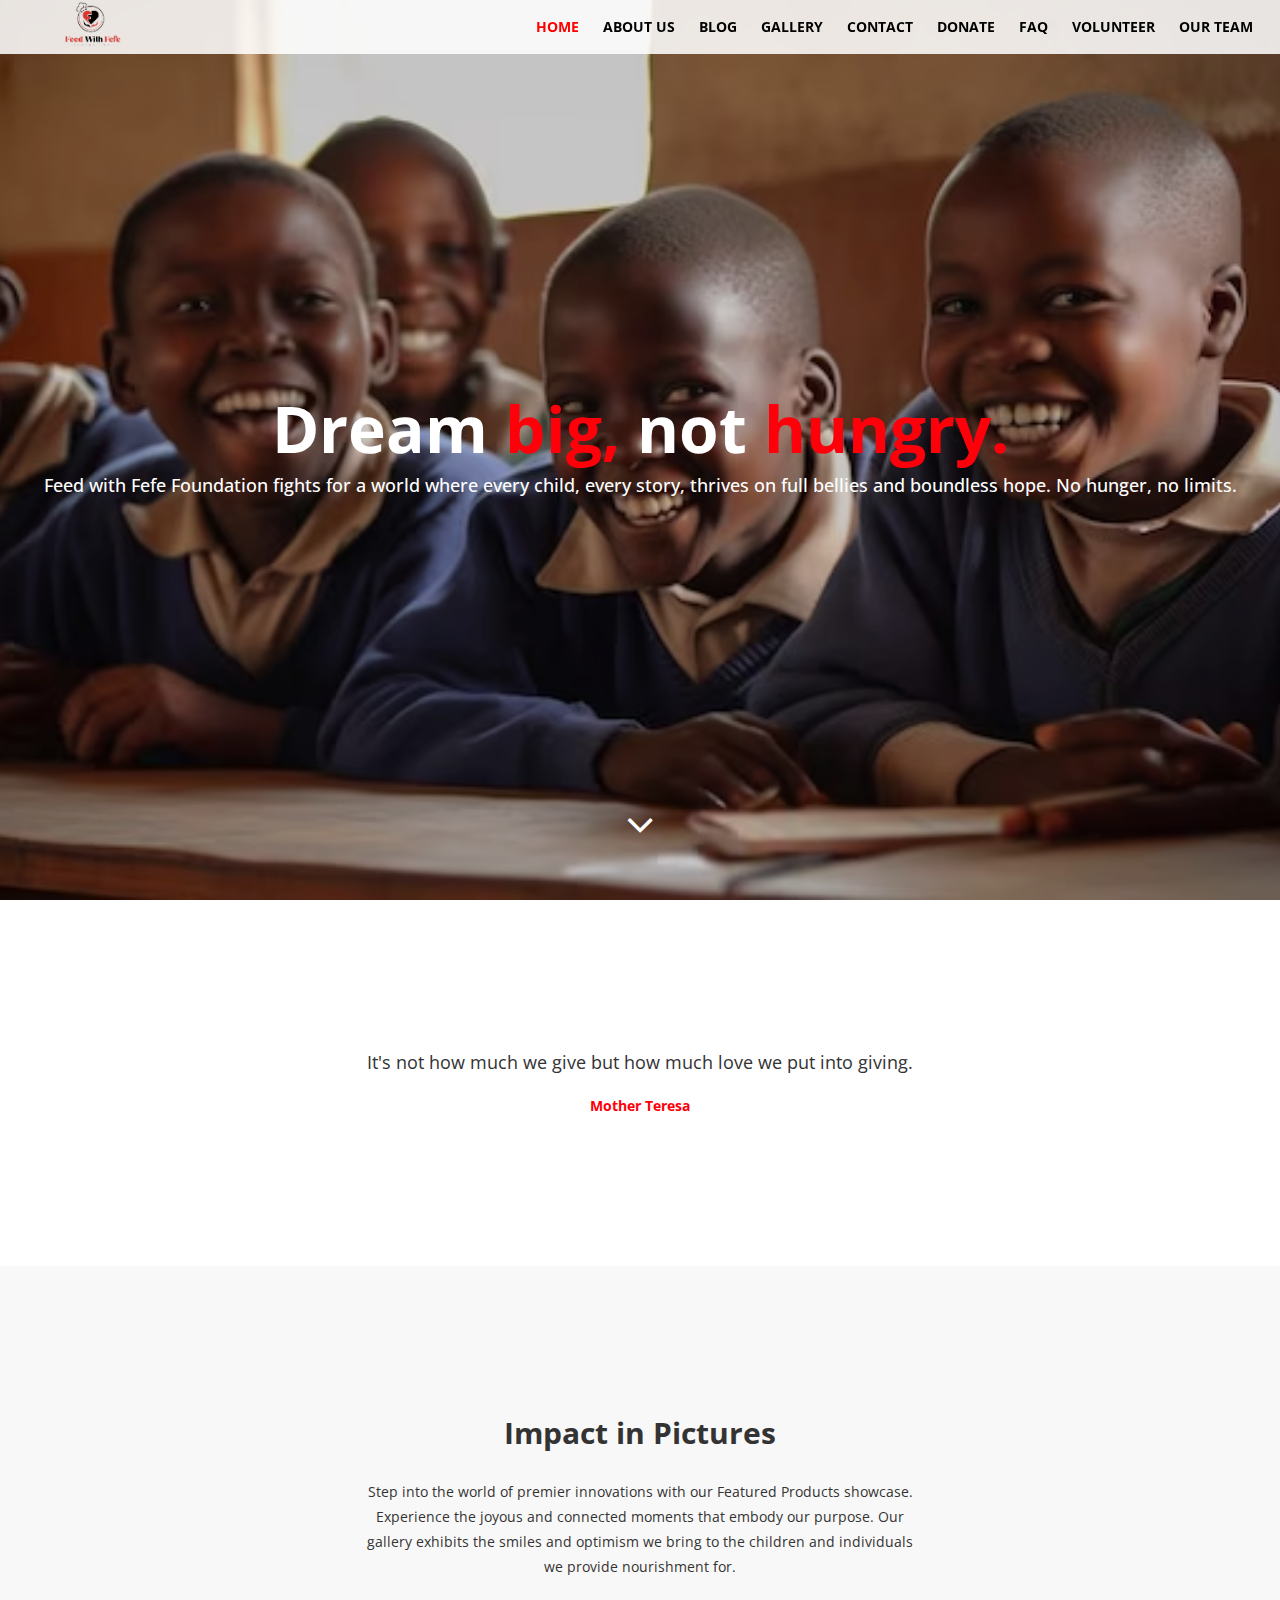
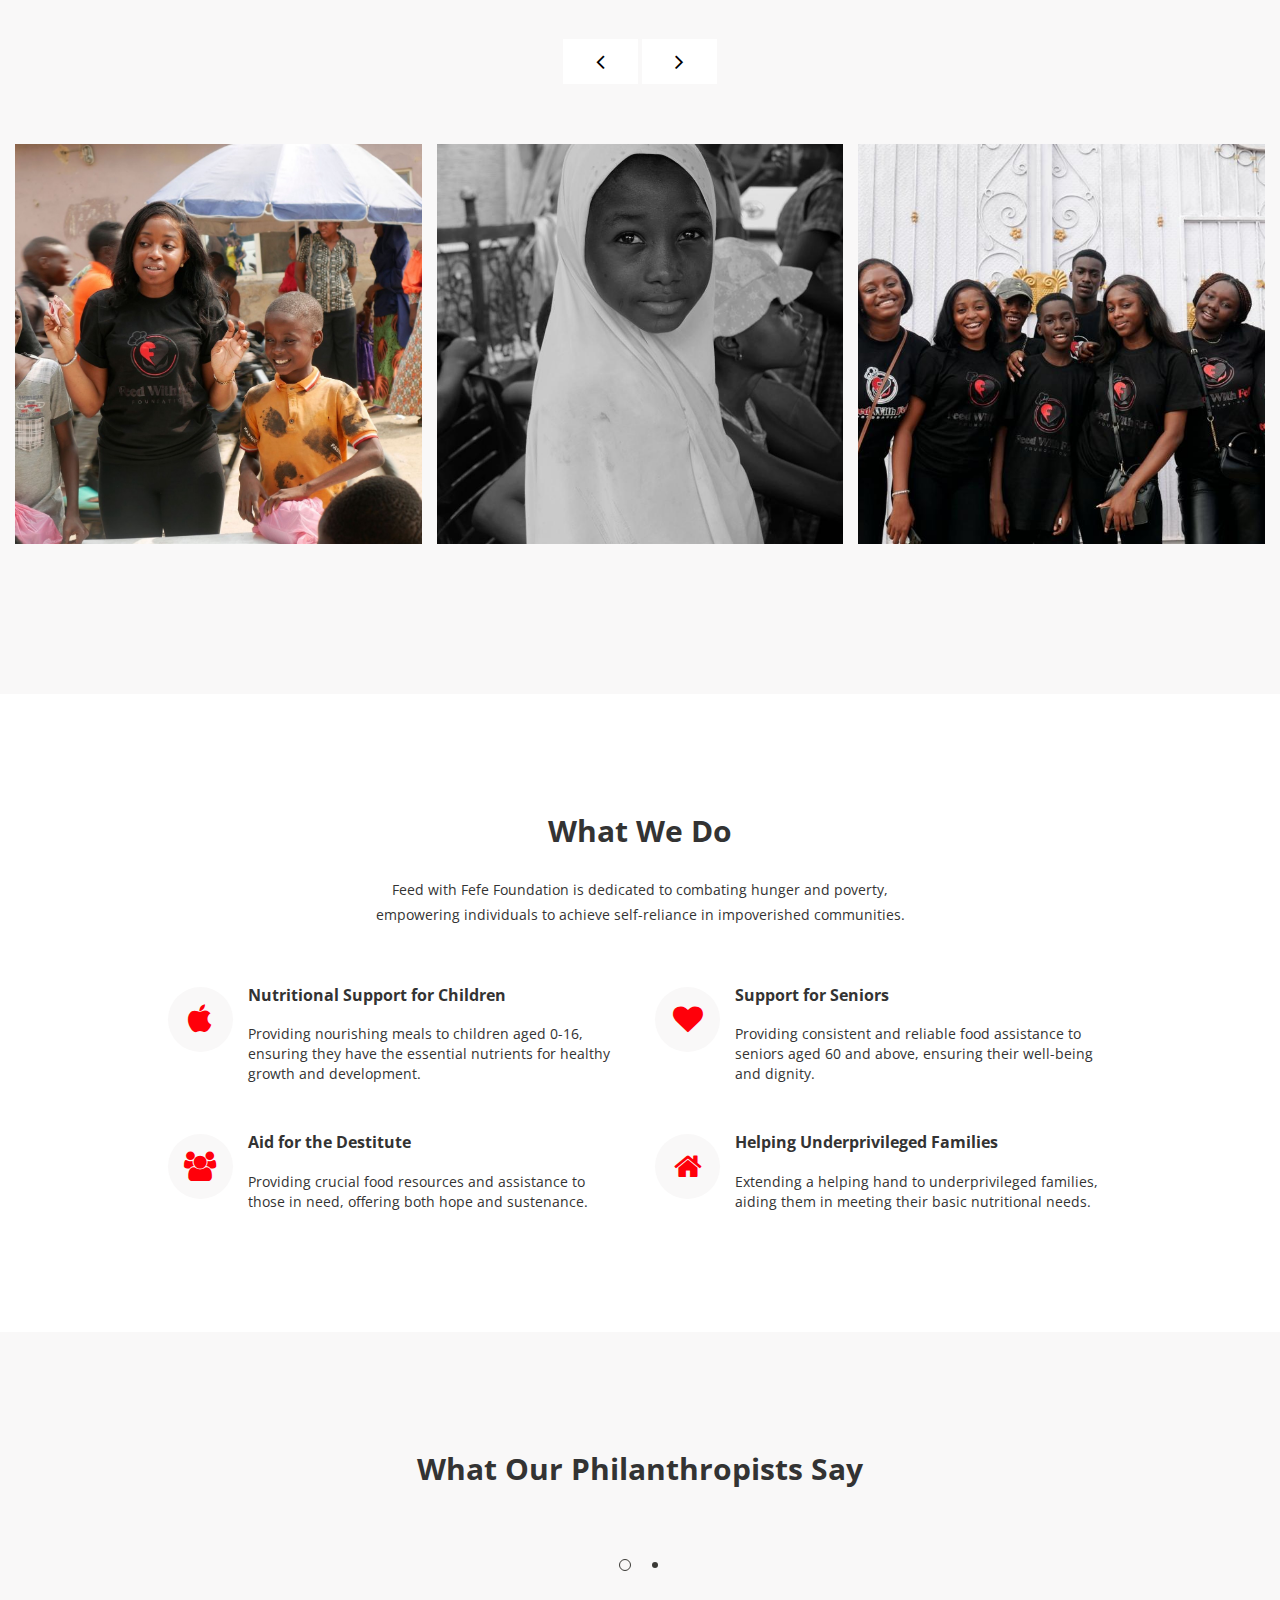
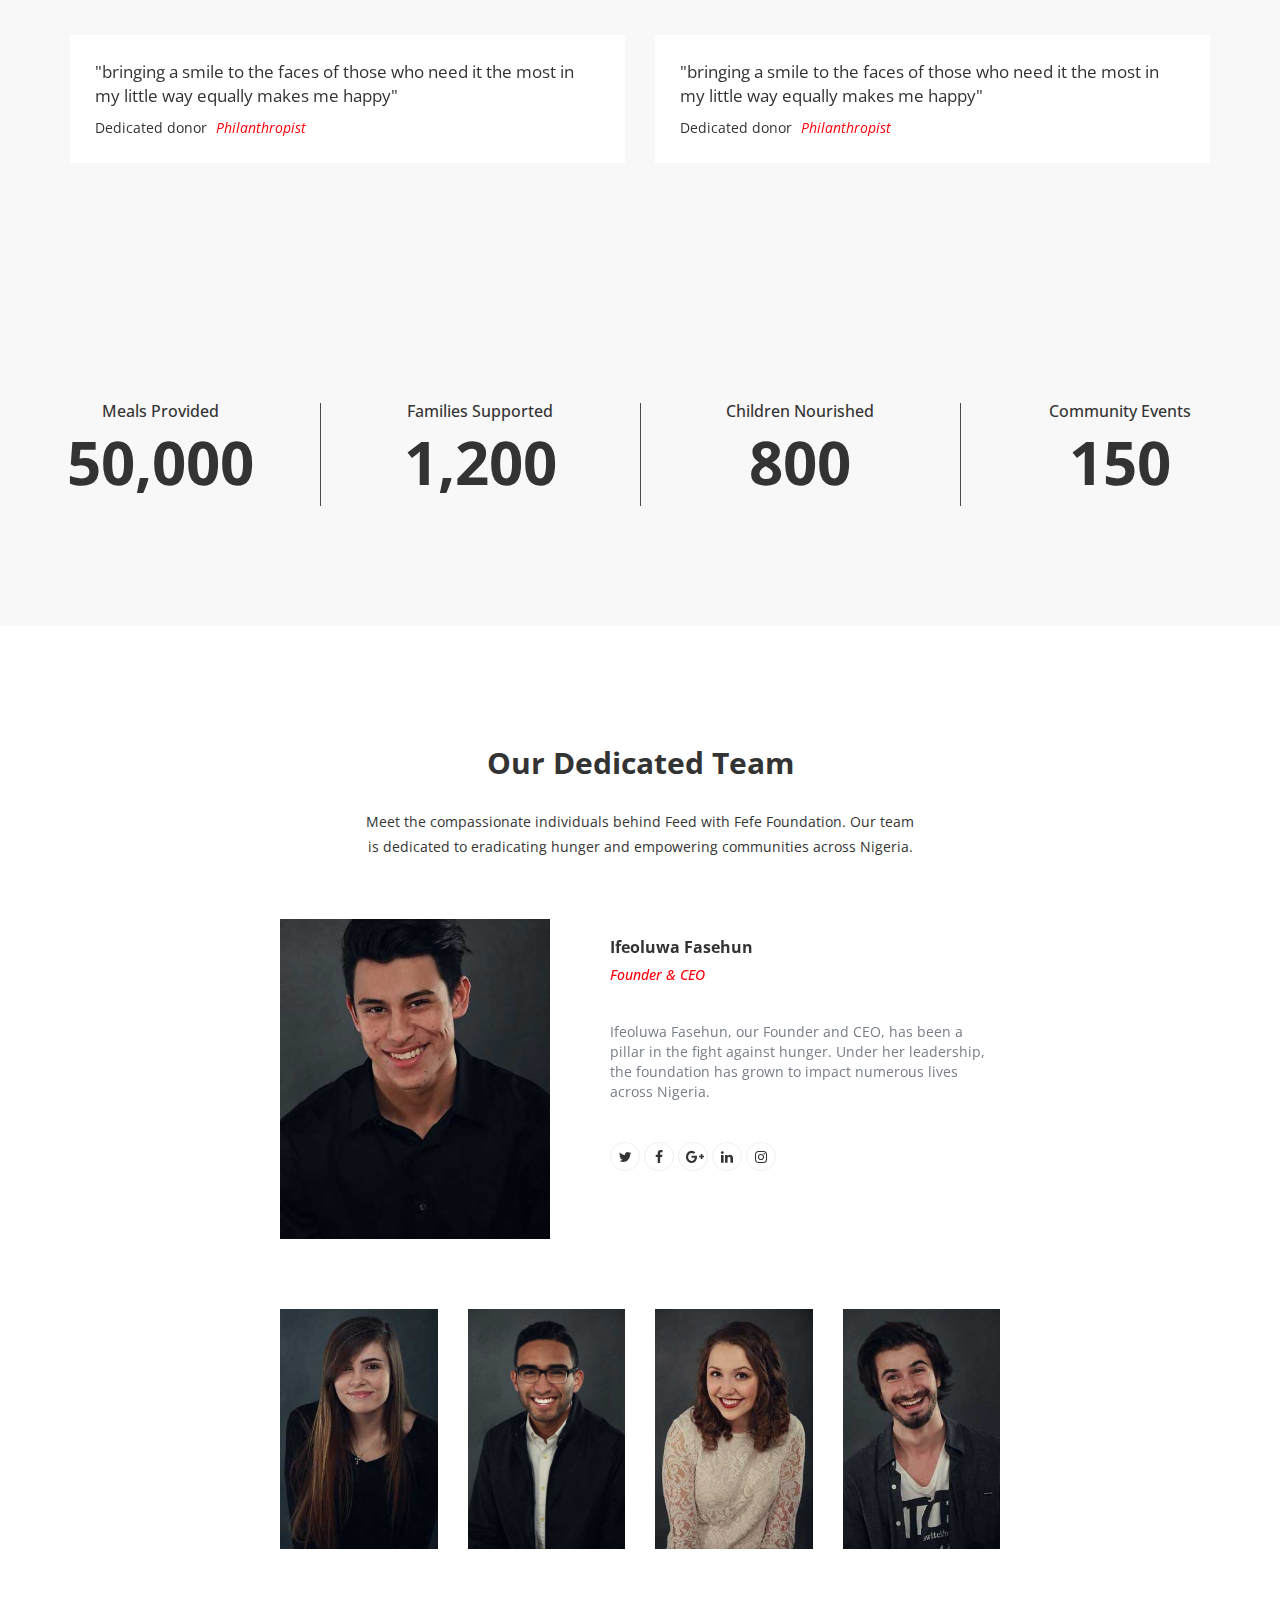
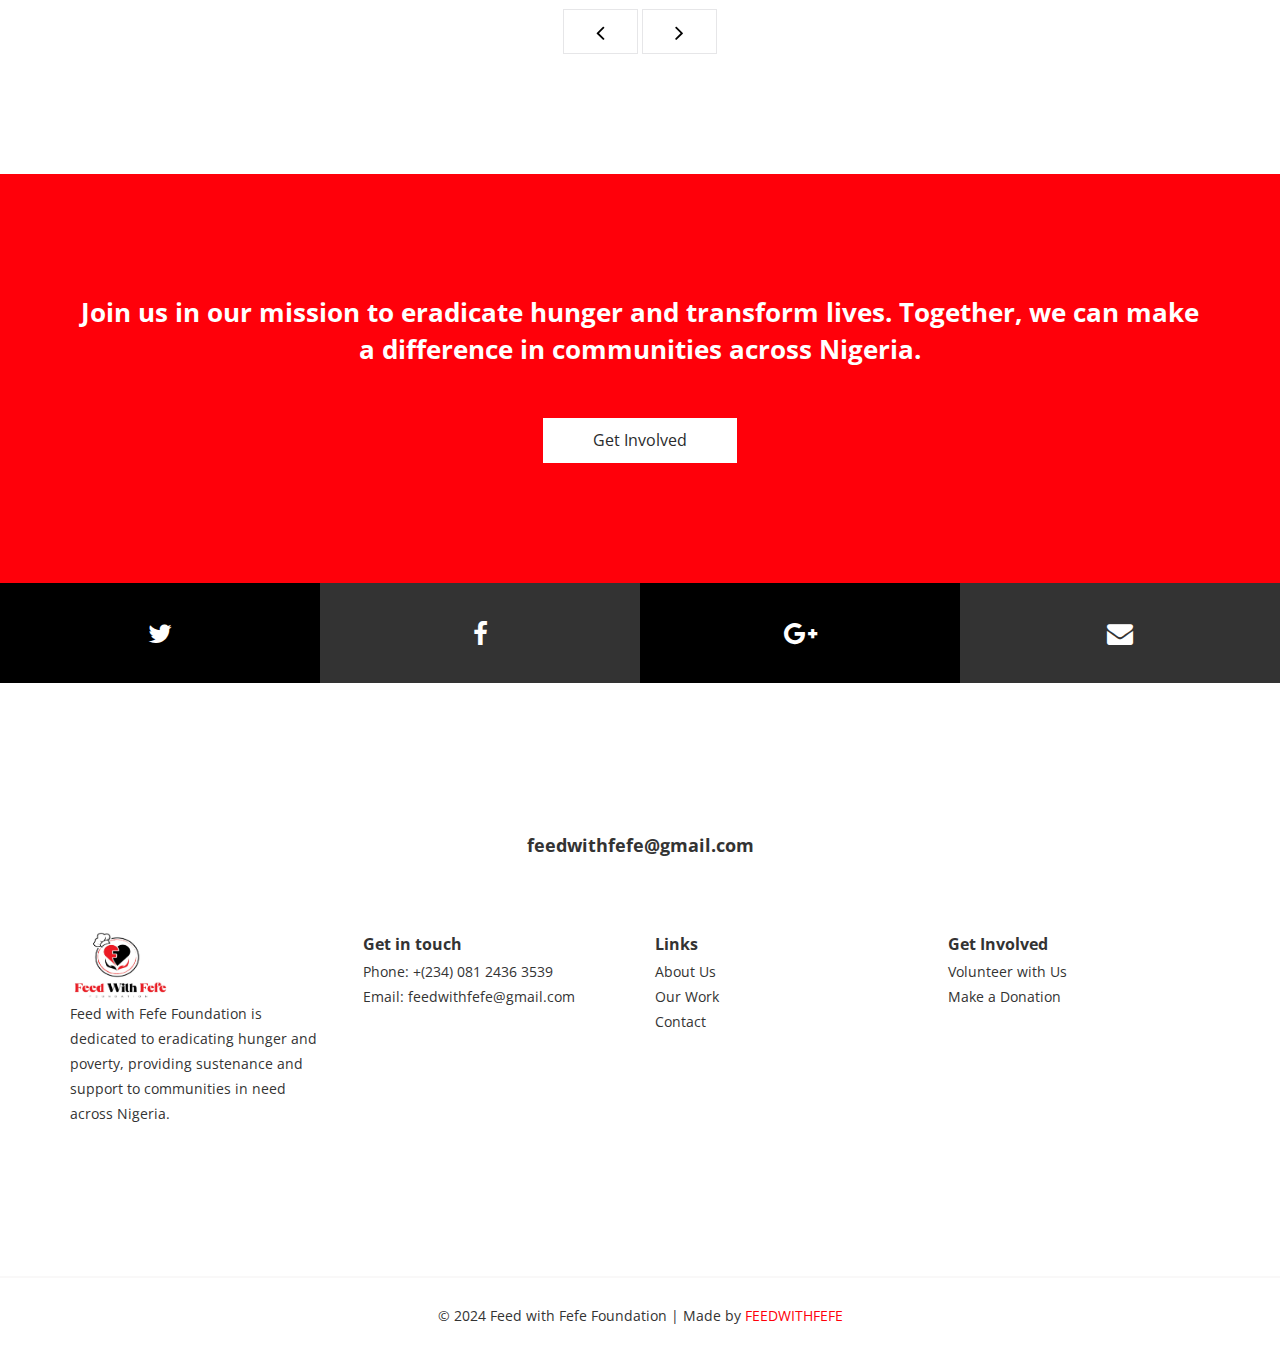
==== index.html @ 83971258 "new" ====
<!DOCTYPE html>
<html lang="en">

<head>

    <!-- Basic Page Needs
    ================================================== -->
    <meta http-equiv="Content-Type" content="text/html; charset=utf-8">
    <meta http-equiv="X-UA-Compatible" content="IE=edge">

    <title>Home | FEEDWITHFEFE</title>

    <meta name="description" content="VentureBridge">
    <meta name="keywords" content="html, css, twitter bootstrap, javascript, jquery, responsive">

    <!-- Mobile Specific Metas
    ================================================== -->
    <meta name="viewport" content="width=device-width, minimum-scale=1.0, maximum-scale=1.0">
    <meta name="apple-mobile-web-app-capable" content="yes">

    <!-- Fonts -->
    <link href='http://fonts.googleapis.com/css?family=Open+Sans:400,300,600,700' rel='stylesheet' type='text/css'>
    <link rel="stylesheet" href="https://cdnjs.cloudflare.com/ajax/libs/font-awesome/4.4.0/css/font-awesome.min.css">

    <!-- Favicon
    ================================================== -->
    <link rel="apple-touch-icon" sizes="180x180" href="assets/img/apple-touch-icon.png">
    <link rel="icon" type="image/png" sizes="16x16" href="assets/img/favicon.png">

    <!-- Stylesheets
    ================================================== -->
    <!-- Bootstrap core CSS -->
    <link href="assets/css/bootstrap.min.css" rel="stylesheet">

    <!-- Custom styles for this template -->
    <link href="assets/css/style.css" rel="stylesheet">
    <link href="assets/css/responsive.css" rel="stylesheet">
    <link href="assets/css/colors.css" rel="stylesheet">

</head>

<body>
    <header id="masthead" class="site-header" data-anchor-target=".hero">
        <nav id="primary-navigation" class="site-navigation">
            <div class="container-fluid">
                <div class="navbar-header">
                    <img src="assets/images/logo_2.png" style="height: 48px;  margin-left: 48px;">
                </div><!-- /.navbar-header -->
                <div class="main-menu" id="perfect-navbar-collapse">
                    <ul class="nav navbar-nav navbar-right">
                        <li class="active"><a href="index.html">Home</a></li>
                        <li><a href="about-us.html">About Us</a></li>
                        <li><a href="blog.html">BLOG</a></li>
                        <li><a href="portfolio.html">gallery</a></li>
                        <li><a href="contact.html">Contact</a></li>
                        <li class=""><a href="donate.html">Donate</a></li>
                        <li class=""><a href="FAQ.html">FAQ</a></li>
                        <li class=""><a href="volunteer.html">Volunteer</a></li>
                        <li class=""><a href="Our-team.html">Our team</a></li>
                    </ul><!-- /.navbar-nav -->
                </div><!-- /.navbar-collapse -->
            </div>
        </nav><!-- /.site-navigation -->
    </header><!-- /#masthead -->

    <div class="hero background-overlay">
        <div class="hero-text">
            <h1 style="padding: 0px;">Dream <span class="yellow-text" style="padding: 0px;"> big,</span> not <span class="yellow-text" style="padding: 0px;">hungry.</span> </h1>
            <h4 style="text-align: center; padding-top: 12px;">  Feed with Fefe Foundation fights for a world where every child, every story, thrives
                on full bellies and boundless hope. No hunger, no limits.
            </h4>
        </div> <!-- /.hero-text -->
        <div class="hero-arrow">
            <a class="scrollTo" href="#"><i class="fa fa-angle-down" aria-hidden="true"></i></a>
        </div><!-- /.hero-arrow -->

    </div><!-- /.hero -->

    <main id="main" class="site-main">

        <section class="site-section section-quote text-center">
            <div class="container">
                <!-- Replace the existing quote with a famous quote about charity -->
                <p class="quote">It's not how much we give but how much love we put into giving.</p>
                <!-- Update the author to match the quote -->
                <p class="quote-owner yellow-text">Mother Teresa</p>
            </div>
        </section>
        <!-- /.section-quote -->




        <section class="site-section section-works light-gray-bg text-center">
            <div class="container">
                <h2 class="section-title">Impact in Pictures </h2>
                <p class="section-text"> Step into the world of premier innovations with our Featured Products showcase.
                    Experience the joyous and connected moments that embody our purpose. Our gallery exhibits
                    the smiles and optimism we bring to the children and individuals we provide nourishment
                    for.
                </p>
                <div class="multi-item-controls">
                    <a class="left btn carousel-control" href="#threeSlidesSlider" data-slide="next"><i
                            class="fa fa-angle-left" aria-hidden="true"></i></a>
                    <a class="right btn carousel-control" href="#threeSlidesSlider" data-slide="prev"><i
                            class="fa fa-angle-right" aria-hidden="true"></i></a>
                </div><!-- /.multi-item-controls -->
            </div>

            <div class="container-fluid">

                <div class="row">

                    <div class="col-md-12">

                        <div class="carousel three-slides-slider multi-item-carousel slide" id="threeSlidesSlider">
                            <div class="carousel-inner">
                                <div class="item active">
                                    <div class="col-xs-6 col-sm-4">
                                        <img src="assets/images/IMG_4964.jpg" alt="" class="img-carousel">

                                    </div>
                                </div><!-- /.item -->
                                <div class="item">
                                    <div class="col-xs-6 col-sm-4">
                                        <img src="assets/images/4.jpeg" alt="" class="img-carousel">
                                    </div>
                                </div><!-- /.item -->
                                <div class="item">
                                    <div class="col-xs-6 col-sm-4">
                                        <img src="assets/images/5.jpeg" alt="" class="img-carousel">
                                    </div>
                                </div><!-- /.item -->
                                <div class="item">
                                    <div class="col-xs-6 col-sm-4">
                                        <img src="assets/images/6.jpeg" alt="" class="img-carousel">
                                    </div>
                                </div><!-- /.item -->
                                <div class="item">
                                    <div class="col-xs-6 col-sm-4">
                                        <img src="assets/images/kids.jpg" alt="" class="img-carousel">
                                    </div>
                                </div><!-- /.item -->
                                <div class="item">
                                    <div class="col-xs-6 col-sm-4">
                                        <img src="assets/images/IMG_4966.jpg" alt="" class="img-carousel">
                                    </div>
                                </div><!-- /.item -->

                                <div class="item">
                                    <div class="col-xs-6 col-sm-4">
                                        <img src="assets/images/1.jpeg" alt="" class="img-carousel">
                                    </div>
                                </div><!-- /.item -->
                                <div class="item">
                                    <div class="col-xs-6 col-sm-4">
                                        <img src="assets/images/2.jpeg" alt="" class="img-carousel">
                                    </div>
                                </div><!-- /.item -->
                                <div class="item">
                                    <div class="col-xs-6 col-sm-4">
                                        <img src="assets/images/3.jpeg" alt="" class="img-carousel">
                                    </div>
                                </div><!-- /.item -->


                            </div><!-- /.carousel-inner -->
                        </div><!-- /.multi-item-carousel -->

                    </div>

                </div>

            </div>

        </section><!-- /.section-works -->

        <section class="site-section-small section-services">
            <div class="container">
                <div class="text-center">
                    <h3 class="section-title">What We Do</h3>
                    <p class="section-text">Feed with Fefe Foundation is dedicated to combating hunger and poverty,
                        empowering individuals to achieve self-reliance in impoverished communities.</p>
                </div>

                <div class="row">
                    <!-- Service 1 -->
                    <div class="col-sm-5 col-sm-offset-1 col-xs-6">
                        <div class="service">
                            <div class="service-icon">
                                <i class="fa fa-apple" aria-hidden="true"></i> <!-- Changed icon to represent food -->
                            </div>
                            <div class="service-content">
                                <h4 class="service-title">Nutritional Support for Children</h4>
                                <p>Providing nourishing meals to children aged 0-16, ensuring they have the essential
                                    nutrients for healthy growth and development.</p>
                            </div>
                        </div>

                        <!-- Service 2 -->
                        <div class="service">
                            <div class="service-icon">
                                <i class="fa fa-users" aria-hidden="true"></i> <!-- Icon representing community -->
                            </div>
                            <div class="service-content">
                                <h4 class="service-title">Aid for the Destitute</h4>
                                <p>Providing crucial food resources and assistance to those in need, offering both hope
                                    and sustenance.</p>
                            </div>
                        </div>
                    </div>

                    <!-- Service 3 -->
                    <div class="col-sm-5 col-xs-6">
                        <div class="service">
                            <div class="service-icon">
                                <i class="fa fa-heart" aria-hidden="true"></i> <!-- Icon representing care -->
                            </div>
                            <div class="service-content">
                                <h4 class="service-title">Support for Seniors</h4>
                                <p>Providing consistent and reliable food assistance to seniors aged 60 and above,
                                    ensuring their well-being and dignity.</p>
                            </div>
                        </div>

                        <!-- Service 4 -->
                        <div class="service">
                            <div class="service-icon">
                                <i class="fa fa-home" aria-hidden="true"></i> <!-- Icon representing families -->
                            </div>
                            <div class="service-content">
                                <h4 class="service-title">Helping Underprivileged Families</h4>
                                <p>Extending a helping hand to underprivileged families, aiding them in meeting their
                                    basic nutritional needs.</p>
                            </div>
                        </div>
                    </div>
                </div>
            </div>
        </section>

        <section class="site-section-small section-clients light-gray-bg">
            <div class="container">
                <h3 class="section-title text-center mb-120">What Our Philanthropists Say</h3>
                <div class="row">
                    <div class="testimonials">
                        <!-- Testimonial 1 -->
                        <div class="col-md-6">
                            <div class="testimonial">
                                <div>
                                    <p class="testimonial-text" style="font-size: larger;">
                                        "bringing a smile to the faces of those who need it the most in my little way
                                        equally makes me happy"
                                    </p>
                                    <div class="testimonial-owner">
                                        <p>Dedicated donor</p>
                                        <p class="yellow-text italic-text">Philanthropist</p>
                                    </div>
                                </div>
                            </div>
                        </div>

                        <!-- Testimonial 2 -->
                        <div class="col-md-6">
                            <div class="testimonial">
                                <div>
                                    <p class="testimonial-text" style="font-size: larger;">
                                        "bringing a smile to the faces of those who need it the most in my little way
                                        equally makes me happy"
                                    </p>
                                    <div class="testimonial-owner">
                                        <p>Dedicated donor</p>
                                        <p class="yellow-text italic-text">Philanthropist</p>
                                    </div>
                                </div>
                            </div>
                        </div>

                        <!-- Testimonial 3 -->
                        <div class="col-md-6">
                            <div class="testimonial">
                                <div>
                                    <p class="testimonial-text" style="font-size: larger;">
                                        "bringing a smile to the faces of those who need it the most in my little way
                                        equally makes me happy"
                                    </p>
                                    <div class="testimonial-owner">
                                        <p>Dedicated donor</p>
                                        <p class="yellow-text italic-text">Philanthropist</p>
                                    </div>
                                </div>
                            </div>
                        </div>

                        <!-- Testimonial 4 -->
                        <div class="col-md-6">
                            <div class="testimonial">
                                <div>
                                    <p class="testimonial-text" style="font-size: larger;">
                                        "bringing a smile to the faces of those who need it the most in my little way
                                        equally makes me happy"
                                    </p>
                                    <div class="testimonial-owner">
                                        <p>Dedicated donor</p>
                                        <p class="yellow-text italic-text">Philanthropist</p>
                                    </div>
                                </div>
                            </div>
                        </div>
                    </div>
                </div>
            </div>
        </section>

        <section class="site-section-small section-counters light-gray-bg text-center">
            <div class="container-fluid">
                <div class="row">
                    <!-- Meals Provided -->
                    <div class="col-sm-3 col-xs-6 counter-line">
                        <h4 class="small-title">Meals Provided</h4>
                        <p class="counter" data-to="50000" data-speed="2000">50,000</p>
                    </div><!-- /.counter-item -->

                    <!-- Families Supported -->
                    <div class="col-sm-3 col-xs-6 counter-line">
                        <h4 class="small-title">Families Supported</h4>
                        <p class="counter" data-to="1200" data-speed="2000">1,200</p>
                    </div><!-- /.counter-item -->

                    <!-- Children Nourished -->
                    <div class="col-sm-3 col-xs-6 counter-line">
                        <h4 class="small-title">Children Nourished</h4>
                        <p class="counter" data-to="800" data-speed="2000">800</p>
                    </div><!-- /.counter-item -->

                    <!-- Community Events -->
                    <div class="col-sm-3 col-xs-6 counter-line">
                        <h4 class="small-title">Community Events</h4>
                        <p class="counter" data-to="150" data-speed="2000">150</p>
                    </div><!-- /.counter-item -->
                </div>
            </div>


        </section><!-- /.section-counters -->

        <section class="site-section-small section-team">

            <div class="container">

                <div class="text-center">
                    <h3 class="section-title">Our Dedicated Team</h3>
                    <p class="section-text">Meet the compassionate individuals behind Feed with Fefe Foundation. Our
                        team is dedicated to eradicating hunger and empowering communities across Nigeria.</p>
                </div>

                <div class="row">

                    <div class="col-md-8 col-md-offset-2">
                        <div class="carousel carousel-sync one-slide-slider slide" id="oneSlideSlider">
                            <div class="carousel-inner">
                                <div class="item active">
                                    <div class="col-sm-12">
                                        <div class="team-member">
                                            <div class="team-member-img">
                                                <img class="img-carousel" src="assets/img/employee-1.jpg" alt="">
                                            </div><!-- /.team-member-img -->
                                            <div class="team-member-info">
                                                <h4 class="team-member-name">Ifeoluwa Fasehun</h4>
                                                <h5 class="team-member-position">Founder & CEO</h5>
                                                <p class="team-member-text">Ifeoluwa Fasehun, our Founder and CEO, has
                                                    been a pillar in the fight against hunger. Under her leadership, the
                                                    foundation has grown to impact numerous lives across Nigeria.</p>

                                                <div class="social-links">
                                                    <a class="twitter-bg" href="#"><i class="fa fa-twitter"></i></a>
                                                    <a class="facebook-bg" href="#"><i class="fa fa-facebook"></i></a>
                                                    <a class="google-plus-bg" href="#"><i
                                                            class="fa fa-google-plus"></i></a>
                                                    <a class="linkedin-bg" href="#"><i class="fa fa-linkedin"></i></a>
                                                    <a class="instagram-bg" href="#"><i class="fa fa-instagram"></i></a>
                                                </div><!-- /.social-links -->
                                            </div><!-- /.team-member-info -->
                                        </div><!-- /.team-member -->
                                    </div>
                                </div><!-- /.item -->
                                <div class="item">
                                    <div class="col-sm-12">
                                        <div class="team-member">
                                            <div class="team-member-img">
                                                <img class="img-carousel" src="assets/img/employee-2.jpg" alt="">
                                            </div><!-- /.team-member-img -->
                                            <div class="team-member-info">
                                                <h4 class="team-member-name">Chinedu Okoro </h4>
                                                <h5 class="team-member-position">Director of Operations
                                                </h5>
                                                <p class="team-member-text">Oversees day-to-day operations, ensuring
                                                    effective program execution and resource management.</p>
                                                <div class="social-links">
                                                    <a class="twitter-bg" href="#"><i class="fa fa-twitter"></i></a>
                                                    <a class="facebook-bg" href="#"><i class="fa fa-facebook"></i></a>
                                                    <a class="google-plus-bg" href="#"><i
                                                            class="fa fa-google-plus"></i></a>
                                                    <a class="linkedin-bg" href="#"><i class="fa fa-linkedin"></i></a>
                                                    <a class="instagram-bg" href="#"><i class="fa fa-instagram"></i></a>
                                                </div><!-- /.social-links -->
                                            </div><!-- /.team-member-info -->
                                        </div><!-- /.team-member -->
                                    </div>
                                </div><!-- /.item -->
                                <div class="item">
                                    <div class="col-sm-12">
                                        <div class="team-member">
                                            <div class="team-member-img">
                                                <img class="img-carousel" src="assets/img/employee-4.jpg" alt="">
                                            </div><!-- /.team-member-img -->
                                            <div class="team-member-info">
                                                <h4 class="team-member-name">Aisha Bello </h4>
                                                <h5 class="team-member-position"> Head of Community Engagement</h5>
                                                <p class="team-member-text">Fosters relationships with local
                                                    communities,
                                                    coordinates outreach programs, and manages volunteer activities.</p>
                                                <div class="social-links">
                                                    <a class="twitter-bg" href="#"><i class="fa fa-twitter"></i></a>
                                                    <a class="facebook-bg" href="#"><i class="fa fa-facebook"></i></a>
                                                    <a class="google-plus-bg" href="#"><i
                                                            class="fa fa-google-plus"></i></a>
                                                    <a class="linkedin-bg" href="#"><i class="fa fa-linkedin"></i></a>
                                                    <a class="instagram-bg" href="#"><i class="fa fa-instagram"></i></a>
                                                </div><!-- /.social-links -->
                                            </div><!-- /.team-member-info -->
                                        </div><!-- /.team-member -->
                                    </div>
                                </div><!-- /.item -->
                                <div class="item">
                                    <div class="col-sm-12">
                                        <div class="team-member">
                                            <div class="team-member-img">
                                                <img class="img-carousel" src="assets/img/employee-3.jpg" alt="">
                                            </div><!-- /.team-member-img -->
                                            <div class="team-member-info">
                                                <h4 class="team-member-name">Tolu Adeyemi </h4>
                                                <h5 class="team-member-position"> Chief Financial Officer</h5>
                                                <p class="team-member-text">Manages the organization's finances,
                                                    including budgeting, fundraising, and financial planning.</p>
                                                <div class="social-links">
                                                    <a class="twitter-bg" href="#"><i class="fa fa-twitter"></i></a>
                                                    <a class="facebook-bg" href="#"><i class="fa fa-facebook"></i></a>
                                                    <a class="google-plus-bg" href="#"><i
                                                            class="fa fa-google-plus"></i></a>
                                                    <a class="linkedin-bg" href="#"><i class="fa fa-linkedin"></i></a>
                                                    <a class="instagram-bg" href="#"><i class="fa fa-instagram"></i></a>
                                                </div><!-- /.social-links -->
                                            </div><!-- /.team-member-info -->
                                        </div><!-- /.team-member -->
                                    </div>
                                </div><!-- /.item -->
                                <div class="item">
                                    <div class="col-sm-12">
                                        <div class="team-member">
                                            <div class="team-member-img">
                                                <img class="img-carousel" src="assets/img/employee-5.jpg" alt="">
                                            </div><!-- /.team-member-img -->
                                            <div class="team-member-info">
                                                <h4 class="team-member-name"> Ngozi Eze
                                                </h4>
                                                <h5 class="team-member-position">Director of Development and
                                                    Sustainability
                                                </h5>
                                                <p class="team-member-text">ocuses on strategic planning for long-term
                                                    sustainability, including partnerships, development projects, and
                                                    innovative initiatives.
                                                </p>
                                                <div class="social-links">
                                                    <a class="twitter-bg" href="#"><i class="fa fa-twitter"></i></a>
                                                    <a class="facebook-bg" href="#"><i class="fa fa-facebook"></i></a>
                                                    <a class="google-plus-bg" href="#"><i
                                                            class="fa fa-google-plus"></i></a>
                                                    <a class="linkedin-bg" href="#"><i class="fa fa-linkedin"></i></a>
                                                    <a class="instagram-bg" href="#"><i class="fa fa-instagram"></i></a>
                                                </div><!-- /.social-links -->
                                            </div><!-- /.team-member-info -->
                                        </div><!-- /.team-member -->
                                    </div>
                                </div><!-- /.item -->
                            </div><!-- /.carousel-inner -->
                        </div><!-- /.carousel -->
                    </div>

                    <div class="col-md-8 col-md-offset-2 hidden-xs">
                        <div class="carousel carousel-sync four-slides-slider multi-item-carousel slide"
                            data-interval="false" id="fourSlidesSlider">
                            <div class="carousel-inner">
                                <div class="item active">
                                    <div class="col-sm-4 col-md-3">
                                        <img src="assets/img/employee-2.jpg" alt="" class="img-carousel">
                                    </div>
                                </div><!-- /.item -->
                                <div class="item">
                                    <div class="col-sm-4 col-md-3">
                                        <img src="assets/img/employee-3.jpg" alt="" class="img-carousel">
                                    </div>
                                </div><!-- /.item -->
                                <div class="item">
                                    <div class="col-sm-4 col-md-3">
                                        <img src="assets/img/employee-4.jpg" alt="" class="img-carousel">
                                    </div>
                                </div><!-- /.item -->
                                <div class="item">
                                    <div class="col-sm-4 col-md-3">
                                        <img src="assets/img/employee-5.jpg" alt="" class="img-carousel">
                                    </div>
                                </div><!-- /.item -->
                                <div class="item">
                                    <div class="col-sm-4 col-md-3">
                                        <img src="assets/img/employee-1.jpg" alt="" class="img-carousel">
                                    </div>
                                </div><!-- /.item -->
                            </div><!-- /.carousel-inner -->
                        </div><!-- /.multi-item-carousel -->
                    </div>

                    <div class="col-md-12">

                        <div class="multi-item-controls text-center">
                            <a href="#fourSlidesSlider" class="left btn btn-gray-border carousel-control"
                                data-slide="prev"><i class="fa fa-angle-left" aria-hidden="true"></i>
                            </a>
                            <a href="#fourSlidesSlider" class="right btn btn-gray-border carousel-control"
                                data-slide="next"><i class="fa fa-angle-right" aria-hidden="true"></i>
                            </a>
                        </div><!-- /.multi-item-controls -->

                    </div>

                </div>

            </div>

        </section><!-- /.section-team -->


        <section class="site-section-small section-work-with-us yellow-bg text-center">
            <div class="container">
                <p class="section-title-small white-text mb-50">Join us in our mission to eradicate hunger and transform
                    lives. Together, we can make a difference in communities across Nigeria.</p>
                <a class="btn" href="volunteer.html">Get Involved</a>
            </div>
        </section>


        <section class="social-networks">

            <div class="container-fluid">

                <div class="row">

                    <a class="white-text black-bg twitter-bg" href="#"><i class="fa fa-twitter"
                            aria-hidden="true"></i></a>
                    <a class="white-text gray-bg facebook-bg" href="#"><i class="fa fa-facebook"
                            aria-hidden="true"></i></a>
                    <a class="white-text black-bg google-plus-bg" href="#"><i class="fa fa-google-plus"
                            aria-hidden="true"></i></a>
                    <a class="white-text gray-bg message-bg" href="#"><i class="fa fa-envelope"
                            aria-hidden="true"></i></a>

                </div>

            </div>

        </section><!-- /.social-networks -->

    </main><!-- /.site-main -->
    <footer id="colophon" class="site-footer">
        <div class="container">
            <div class="email">
                <a href="mailto:feedwithfefe@gmail.com">feedwithfefe@gmail.com</a>
            </div><!-- /.email -->

            <div class="row">
                <div class="col-md-3 col-xs-6">
                    <div class="mb-xs-20">
                        <img src="assets/images/logo.jpg" style="height: 72px; width: 100px;">
                        <!-- Adjust the image source as needed -->
                        <p class="mb-0">Feed with Fefe Foundation is dedicated to eradicating hunger and poverty,
                            providing sustenance and support to communities in need across Nigeria.</p>
                    </div>
                </div>

                <div class="col-md-3 col-xs-6">
                    <div class="mb-xs-20">
                        <h4 class="small-title">Get in touch</h4>
                        <ul class="list-unstyled">
                            <li>Phone: <a href="tel:+2348124363539">+(234) 081 2436 3539</a></li>
                            <li>Email: <a href="mailto:feedwithfefe@gmail.com">feedwithfefe@gmail.com</a></li>
                            <!-- Include additional contact details if necessary -->
                        </ul>
                    </div>
                </div>

                <div class="col-md-3 col-xs-6">
                    <div class="mb-xs-20">
                        <h4 class="small-title">Links</h4>
                        <ul class="list-unstyled">
                            <li><a href="about-us.html">About Us</a></li>
                            <li><a href="our-work.html">Our Work</a></li>
                            <li><a href="contact.html">Contact</a></li>
                            <!-- Update links as needed -->
                        </ul>
                    </div>
                </div>

                <div class="col-md-3 col-xs-6">
                    <div class="mb-xs-20">
                        <h4 class="small-title">Get Involved</h4>
                        <ul class="list-unstyled">
                            <li><a href="volunteer.html">Volunteer with Us</a></li>
                            <li><a href="donate.html">Make a Donation</a></li>
                        </ul>

                    </div>
                </div>
            </div>
        </div>

        <div class="copyright">
            <p>&copy; 2024 Feed with Fefe Foundation | Made by <a href="/" class="yellow-text">FEEDWITHFEFE</a></p>
        </div><!-- /.copyright -->
    </footer><!-- /.site-footer -->

    <!-- Bootstrap core JavaScript
    ================================================== -->
    <!-- Placed at the end of the document so the pages load faster -->
    <script src="https://ajax.googleapis.com/ajax/libs/jquery/3.1.1/jquery.min.js"></script>
    <script src="assets/js/bootstrap.min.js"></script>
    <script src="assets/js/jquery.slicknav.min.js"></script>
    <script src="assets/js/slick.min.js"></script>
    <script src="assets/js/touchswipe.min.js"></script>
    <script src="assets/js/skrollr.min.js"></script>
    <script src="assets/js/jquery.countTo.min.js"></script>
    <script src="assets/js/script.js"></script>

</body>

</html>
---- assets/css/style.css ----
/* TABLE OF CONTENT 
*
* - CUSTOM RESETS
    - Buttons
    - Forms
* - ELEMENTS
    - Tabs
    - Accordion
    - Slick Slider
* - LAYOUT
* - HEADER 
    - Site Logo
    - Navigation
* - HERO (BANNER)
* - HOMEPAGE SECTIONS
    - Quote 
    - Featured Works
    - Service 
    - Counter 
    - Team 
    - Clients 
    - Social networks 
* - PAGES
    - ABOUT-US
    - PORTFOLIO
    - PORTFOLIO ITEM
    - BLOG
    - BLOG POST
    - CONTACT
* - FOOTER
*
*/

/* CUSTOM RESETS
================================================== */
a { 
    color: #FF000A;
}

a:focus,
a:hover {
    color: #3B3A36;
    outline: 0 none;
    text-decoration: none;
}

a,
button {
    transition: all 0.25s ease-in-out;
    -moz-transition: all 0.25s ease-in-out;
    -webkit-transition: all 0.25s ease-in-out;
    -o-transition: all 0.25s ease-in-out;
    -ms-transition: all 0.25s ease-in-out;
    cursor: pointer;
}

h1, h2, h3, h4, h5, h6 {
    margin-top: 0;
}

/* 
 * Buttons 
 */
.btn {
    background-color: #fff;
    color: #292a2c;
    font-size: 16px;
    line-height: 45px;
    padding: 0 50px;
    border: 0;
    border-radius: 0;
}

.btn i {
  font-size: 20px;
}

/* btn sizes */
.btn-small {
    font-size: 12px;
    line-height: 24px;
    padding: 0 20px;
}

.btn-medium {
    font-size: 14px;
    line-height: 36px;
    padding: 0 30px;   
}

/* btn colors */
.btn-yellow {
    background-color: #FF000A; 
    color: #fff;
}

.btn-transparent {
    border:1px solid #e6e6e8;
    background: transparent;
}

.btn-yellow-transparent {
    color: #de614b;
    border: 1px solid #de614b;
}

.btn:hover,
.btn:focus {
    background-color: #d5d5d5;
    outline: none;
    box-shadow: none;
}

.btn-yellow-border {
    border: 1px solid #FF000A;
}

.btn.btn-yellow-border:hover,
.btn.btn-yellow-border:focus {
    background-color: #FF000A; 
    color: #fff; 
}

.btn-gray-border {
    border: 1px solid #d5d5d5;
}

.btn.btn-gray-border:hover,
.btn.btn-gray-border:focus {
    background-color: #d5d5d5;  
}


/* 
 * Forms 
 */

 /* Input fields */
.form-control {
    position: relative;
    height: 40px;
    width: 100%;
    padding: 10px;
    margin-bottom: 15px;
    border-radius: 0;
    box-shadow: none;
    background-color: #f9f8f8;
    border: 1px solid #f9f8f8;
    outline: 0 none transparent;
    -webkit-appearance:none;
    transition: border-color 0.25s ease-in-out;
    -moz-transition: border-color 0.25s ease-in-out;
    -webkit-transition: border-color 0.25s ease-in-out;
    -o-transition: border-color 0.25s ease-in-out;
    -ms-transition: border-color 0.25s ease-in-out;
}

textarea {
    min-height: 160px;
    resize: none;
}

.form-control:focus {
    border-color: #FF000A;
    box-shadow: none;
}

.form-horizontal a {
    display: inline-block;
}

input[type=search] + button {
    border: 0;
    background: none;
    position: absolute;
    top: 50%;
    right: 5px;
    transform: translateY(-50%);
    -moz-transform: translateY(-50%);
    -webkit-transform: translateY(-50%);
    -o-transform: translateY(-50%);
    -ms-transform: translateY(-50%);
}

input[type=search] + button:hover,
input[type=search] + button:focus {
    color: #FF000A;
}

/* Checkbox fields */
input[type=checkbox],
input[type=radio] {
    position: absolute;
    visibility: hidden;
    height: auto;
    margin-top: 0;
}

.checkbox {
    margin: 0;
} 

.checkbox + .checkbox,
.radio-btn + .radio-btn {
    margin-top: 15px;
}

.checkbox [type="checkbox"]:not(:checked) + label,
.checkbox [type="checkbox"]:checked + label {
    position: relative;
    padding-left: 30px;
    cursor: pointer;
}

.checkbox [type="checkbox"]:not(:checked) + label:before,
.checkbox [type="checkbox"]:checked + label:before {
    content: '';
    position: absolute;
    left:0; 
    width: 20px; 
    height: 20px;
    background-color: #f9f8f8;
    border: 1px solid #f9f8f8;
    box-shadow: none;
    transition: border-color .2s;
    -webkit-transition: border-color .2s;
    -ms-transition: border-color .2s;
    -o-transition: border-color .2s;
    -ms-transition: border-color .2s;
}

.checkbox [type="checkbox"]:not(:checked) + label:after,
.checkbox [type="checkbox"]:checked + label:after {
    content: '\f00c';
    font-family: 'FontAwesome';
    position: absolute;
    top: 50%;
    left: 3px;
    font-size: 15px;
    color: #FF000A;;
    transform: translateY(-50%);
    -webkit-transform: translateY(-50%);
    -ms-transform: translateY(-50%);
    -o-transform: translateY(-50%);
    -ms-transform: translateY(-50%);
      transition: opacity .2s;
    -webkit-transition: opacity .2s;
    -ms-transition: opacity .2s;
    -o-transition: opacity .2s;
    -ms-transition: opacity .2s;
}

.checkbox [type="checkbox"]:not(:checked) + label:after {
    opacity: 0;
}

.checkbox [type="checkbox"]:checked + label:after {
    opacity: 1;
}

.checkbox [type="checkbox"]:disabled:not(:checked) + label:before,
.checkbox [type="checkbox"]:disabled:checked + label:before {
    box-shadow: none;
    border-color: #bbb;
    background-color: #ddd;
}

.checkbox [type="checkbox"]:disabled:checked + label:after {
    color: #999;
}
.checkbox [type="checkbox"]:disabled + label {
    color: #aaa;
}

.checkbox [type="checkbox"]:checked:focus + label:before,
.checkbox [type="checkbox"]:not(:checked):focus + label:before {
    border: 1px dotted #FF000A;
}

.checkbox [type="checkbox"]:not(:checked) + label:hover:before,
.checkbox [type="checkbox"]:checked + label:hover:before {
    border: 1px solid #FF000A;
}

/* Radiobutton fields */
.radio-btn label {
    font-weight: 400;
}

.radio-btn [type="radio"]:not(:checked) + label,
.radio-btn [type="radio"]:checked + label {
    position: relative;
    padding-left: 30px;
    cursor: pointer;
    margin-bottom: 0;
}

.radio-btn [type="radio"]:not(:checked) + label:before,
.radio-btn [type="radio"]:checked + label:before {
    content: '';
    position: absolute;
    left:0; 
    top: 50%;
    width: 20px;
    height: 20px;
    background-color: #f9f8f8;
    border: 1px solid #f9f8f8;
    border-radius: 50px;
    box-shadow: none;
    transform: translateY(-50%);
    -webkit-transform: translateY(-50%);
    -ms-transform: translateY(-50%);
    -o-transform: translateY(-50%);
    -ms-transform: translateY(-50%);
    transition: border-color .2s;
    -webkit-transition: border-color .2s;
    -ms-transition: border-color .2s;
    -o-transition: border-color .2s;
    -ms-transition: border-color .2s;
}

.radio-btn [type="radio"]:not(:checked) + label:after,
.radio-btn [type="radio"]:checked + label:after {
    content: '';
    position: absolute;
    width: 12px;
    height: 12px;
    top: 50%;
    left: 4px;
    background-color: #FF000A;
    border-radius: 50px;
    transform: translateY(-50%);
    -webkit-transform: translateY(-50%);
    -ms-transform: translateY(-50%);
    -o-transform: translateY(-50%);
    -ms-transform: translateY(-50%);
    transition: opacity .2s;
    -webkit-transition: opacity .2s;
    -ms-transition: opacity .2s;
    -o-transition: opacity .2s;
    -ms-transition: opacity .2s;
}

.radio-btn [type="radio"]:not(:checked) + label:after {
    opacity: 0;
}
.radio-btn [type="radio"]:checked + label:after {
    opacity: 1;
}

.radio-btn [type="radio"]:disabled:not(:checked) + label:before,
.radio-btn [type="radio"]:disabled:checked + label:before {
    box-shadow: none;
    border-color: #bbb;
    background-color: #ddd;
}

.radio-btn [type="radio"]:disabled:checked + label:after {
    color: #999;
}

.radio-btn [type="radio"]:disabled + label {
    color: #aaa;
}

.radio-btn [type="radio"]:checked:focus + label:before,
.radio-btn [type="radio"]:not(:checked):focus + label:before {
    border: 1px dotted #FF000A;
}

.radio-btn [type="radio"]:checked + label:hover:before,
.radio-btn [type="radio"]:not(:checked) + label:hover:before {
    border: 1px solid #FF000A;
}

/* Selectpicker */
.selectpicker-hidden {
    display: none;
    visibility: hidden;
    padding-right: 10px;
}

.selectpicker {
    cursor: pointer;
    position: relative;
    font-size: 16px;
    width: 220px;
    height: 40px;
}

.selectpicker-styled {
    position: absolute;
    top: 0;
    right: 0;
    bottom: 0;
    left: 0;
    padding: 8px 15px;
    background-color: #f9f8f8;
    border: 1px solid #f9f8f8;    
    -moz-transition: all 0.2s ease-in;
    -o-transition: all 0.2s ease-in;
    -ms-transition: all 0.2s ease-in;
    -webkit-transition: all 0.2s ease-in;
    transition: all 0.2s ease-in;
}

.selectpicker-styled:after {
    content: "\f107";
    font-family: "FontAwesome";
    position: absolute;
    top: 50%;
    right: 10px;
    transform: translateY(-50%);
    -moz-transform: translateY(-50%);
    -webkit-transform: translateY(-50%);
    -o-transform: translateY(-50%);
    -ms-transform: translateY(-50%);
}

.selectpicker-styled:hover,
.selectpicker-styled:active, 
.selectpicker-styled.active {
    border-color: #FF000A;
}

.selectpicker-styled:active:after,
.selectpicker-styled.active:after {
    content: "\f106";
}

.selectpicker-options {
    display: none;
    position: absolute;
    top: 100%;
    right: 0;
    left: 0;
    z-index: 999;
    margin: 0;
    padding: 0;
    list-style: none;
    background-color: #f9f8f8;
}

.selectpicker-options li {
    padding: 12px 15px;
    border: 1px solid #FF000A;
    border-top: 0; 
    -moz-transition: all 0.15s ease-in;
    -o-transition: all 0.15s ease-in;
    -ms-transition: all 0.15s ease-in;
    -webkit-transition: all 0.15s ease-in;
    transition: all 0.15s ease-in;
}

.selectpicker-options li:hover {
    color: #FF000A;
    border-color: #FF000A;
}

/* ELEMENTS
================================================== */
/*  Tabs  */
.tab-style {
    border-bottom: none;
}

.tab-style + .tab-content {
    padding: 15px;
    background-color: #f9f8f8;
}

.nav-tabs.tab-style > li.active > a {
    background-color: #FF000A;
    border: 1px solid #FF000A;
}

.nav-tabs.tab-style > li > a {
    position: relative;
    color: #333333;
    margin-right: 0;
    background-color: #f9f8f8;
    border: 1px solid #f9f8f8;
    border-radius: 0;
}

.nav-tabs.tab-style > li + li {
    margin-left: 10px;
}

.nav-tabs.tab-style > li > a:hover {
    border-color: #FF000A;
}

/* Accordion */
.accordion.panel-group {
    margin-bottom: 0;
}

.accordion.panel-group .panel + .panel {
    margin-top: 0;
}

.accordion .panel {
    border: 0;
    box-shadow: none;
}

.accordion .collapsed {
    height: auto;
}

.accordion .panel-heading {
    background-color: transparent;
    padding: 0;
}

.accordion .panel-heading a {
    display: inline-block;
    position: relative;
    width: 100%;
    padding: 10px 40px 10px 15px;
    color: #333;
    background-color: #FF000A;
}

.accordion .panel-heading a.collapsed {
    background-color: #f9f8f8;
}

.accordion .panel-heading a.collapsed:hover,
.accordion.accordion-gray .panel-heading a.collapsed:hover{
    background-color: #FF000A;   
}

.accordion .panel-heading a.collapsed::after {
  content: "\f107";
}

.accordion .panel-heading a::after {
  font-family: "FontAwesome";
  content: "\f106";
  position: absolute;
  top: 50%;
  right: 15px;
  transform: translateY(-50%);
  -moz-transform: translateY(-50%);
  -o-transform: translateY(-50%);
  -ms-transform: translateY(-50%);
  -webkit-transform: translateY(-50%);
}

.accordion .panel-group .panel-heading + .panel-collapse > .panel-body,
.accordion .panel-default > .panel-heading + .panel-collapse > .panel-body {
  background-color: #f9f8f8;
  border: none;
}

/* Accordion-gray */
.accordion.accordion-gray  .panel-heading a {
  color: #fff;
}

.accordion.accordion-gray .panel-heading a.collapsed {
  background-color: #3B3A36;
}

/* Slider */
.slick-slider {
  position: relative;
  display: block;
  box-sizing: border-box;
  -webkit-user-select: none;
     -moz-user-select: none;
      -ms-user-select: none;
          user-select: none;
  -webkit-touch-callout: none;
  -khtml-user-select: none;
  -ms-touch-action: pan-y;
      touch-action: pan-y;
  -webkit-tap-highlight-color: transparent;
}

.slick-list {
  position: relative;
  display: block;
  overflow: hidden;
  margin: 0;
  padding: 0;
}

.slick-list:focus {
  outline: none;
}

.slick-list.dragging {
  cursor: pointer;
  cursor: hand;
}

.slick-slider .slick-track,
.slick-slider .slick-list  {
  -webkit-transform: translate3d(0, 0, 0);
     -moz-transform: translate3d(0, 0, 0);
      -ms-transform: translate3d(0, 0, 0);
       -o-transform: translate3d(0, 0, 0);
          transform: translate3d(0, 0, 0);
}

.slick-track {
  position: relative;
  top: 0;
  left: 0;
  display: block;
}
.slick-track:before,
.slick-track:after {
  display: table;
  content: '';
}

.slick-track:after {
  clear: both;
}

.slick-loading .slick-track {
  visibility: hidden;
}

.slick-slide {
  display: none;
  float: left;
  height: 100%;
  min-height: 1px;
}

[dir='rtl'] .slick-slide {
    float: right;
}

.slick-slide img {
    display: block;
}

.slick-slide.slick-loading img {
    display: none;
}

.slick-slide.dragging img {
    pointer-events: none;
}

.slick-initialized .slick-slide {
    display: block;
}

.slick-loading .slick-slide {
    visibility: hidden;
}

.slick-vertical .slick-slide{
  display: block;
  height: auto;
  border: 1px solid transparent;
}

/* Dots */
.slick-dots {
  position: absolute;
  bottom: -25px;
  display: block;
  width: 100%;
  padding: 0;
  margin: 0;
  list-style: none;
  text-align: center;
}
.slick-dots li {
  position: relative;
  display: inline-block;
  width: 20px;
  height: 20px;
  margin: 0 5px;
  padding: 0;
  cursor: pointer;
}

.slick-dots li button {
  font-size: 0;
  line-height: 0;
  display: block;
  width: 20px;
  height: 20px;
  padding: 5px;
  cursor: pointer;
  color: transparent;
  border: 0;
  outline: none;
  background: transparent;
}

.slick-dots li button:hover,
.slick-dots li button:focus {
  outline: none;
}

/* LAYOUT
================================================== */
html, body {
  width: 100%;
  height: 100%;
  margin: 0;
  padding: 0;
  font-family: 'Open Sans', sans-serif;
}

/* Background colors */
.gray-bg {
  background-color: #eee;
}

.yellow-bg {
  background-color: #FF000A;  
}

.black-bg {
  background-color: #000;
}

.light-gray-bg {
  background-color: #f9f8f8;
}

.transparent-bg {
  background: transparent;
}

/* Hover backgrounds socials */
a.twitter-bg:hover {
  background-color: #55acee;
  border-color: #55acee; 
}

a.facebook-bg:hover{
  background-color: #3b5998;
  border-color: #3b5998;
}

a.google-plus-bg:hover{
  background-color: #dd4b39;
  border-color: #dd4b39;
} 

a.message-bg:hover {
  background-color: #ff6600;
}

a.linkedin-bg:hover {
  background-color: #007bb5;
  border-color: #007bb5;
}

a.instagram-bg:hover {
  background-color: #125688;
  border-color: #125688;
}

a.white-text:hover {
  color: #333; 
} 

/* Text colors */
.white-text {
  color: #fff;
}

.gray-text {
  color: #333;
}

.yellow-text {
  color: #FF000A;  
}

/* Text styles */
.italic-text {
  font-style: italic;
}

.serif-text {
  font-family: 'Times new roman', serif;
  font-size: 26px;
  margin: 0;
}

/* Breadcrumb */
.breadcrumb {
  border-radius: 0;
  background-color: transparent;
  padding-left: 0px;
}

.breadcrumb li a {
  color: #777e88;
}

.breadcrumb li a:hover {
  text-decoration: underline;
}

.breadcrumb .active {
  color: #FF000A;
}

/* Pagination */
.pagination {
  margin: 0;
  vertical-align: middle;
}

.pagination > li > a {
  border: none;
  color: #292a2c;
  background-color: #f9f8f8;
  padding: 10px 15px;
  font-size: 12px;
}

.pagination > li + li > a {
  margin-left: 5px;
}

.pagination > li.active > a,
.pagination > li > a:hover,
.pagination > li.active > a:hover {
  background-color: #FF000A;
  color: #fff;
}

.pagination > li:first-child > a {
  border-top-left-radius: 0;
  border-bottom-left-radius: 0;
}

.pagination > li:last-child > a {
  border-top-right-radius: 0;
  border-bottom-right-radius: 0;
}

.pagination > li.more > a {
  margin-left: 0;
  padding: 10px 5px;
  pointer-events: none;
  background-color: transparent;
}

.pagination > li.more + li > a {
  margin-left: 0;
}

/* small-title */
.small-title {
  font-size: 16px;
  margin: 0;
}

/* blockquote */
blockquote {
  padding: 0;
  border: 0;
  font-family: 'Times new roman'; 
}

/* Margin and padding resets */
.mb-0 {margin-bottom: 0px!important;}
.mb-10 {margin-bottom: 10px;}
.mb-30 {margin-bottom: 30px!important;}
.mb-50 {margin-bottom: 50px!important;}
.mb-120 {margin-bottom: 120px!important;}
.my-90 {margin: 90px 0;}
.pb-80 {padding-bottom: 80px!important;}
.pl-100 {padding-left: 100px;}

/* HEADER
================================================== */
.site-header {
  padding: 10px 0;
  background-color: rgba(59,58,54,0);
  position: fixed;
  width: 100%;
  border-bottom: 1px solid rgba(226,226,226,0);
  z-index: 3;
  
}
#masthead {
  margin-top: 0;
  padding-top: 0;
}

.site-header-fill {
  /* background-color: rgba(59,58,54,1);     */
  border-bottom: 1px solid rgba(226,226,226,1);
}

/* Site-logo */
.site-title {
  text-transform: uppercase;
  font-size: 18px;
  line-height: 30px;
}

.site-title span {
  font-weight: 700;
}

.site-title a:hover {
  color: #fff;
}

.site-title.yellow-text:hover  {
  color: #FF000A;   
}

/* Style for the navbar */
#primary-navigation {
  background-color: rgba(255, 255, 255, 0.865); /* Sets the navbar background to white */
}

/* Style for the nav items */
/* Style for the nav items */
#primary-navigation .navbar-nav > li > a {
  color: black; /* Sets the color of nav items to black */
  display: flex; /* Enables flexbox */
  align-items: center; /* Centers vertically in the flex container */
  height: 100%; /* Full height of the navbar */
  padding-top: 12px; /* Adjust as needed */
  padding-bottom: 12px; /* Adjust as needed */
}


/* Style for the active nav item */
#primary-navigation .navbar-nav > .active > a {
  color: red; /* Sets the color of the active nav item to red */

}

/* Additional styles for hover and focus states */
#primary-navigation .navbar-nav > li > a:hover,
#primary-navigation .navbar-nav > li > a:focus {
  color: red; /* Changes color to red on hover/focus */
}

/* Style for the site title */
.site-title {
  color: #000000; /* Adjust the color as needed */
}

/* Adjust the color for the yellow-text and white-text classes if needed */
.yellow-text {
  color: #FFD700; /* Yellow color, adjust as needed */
}

.white-text {
  color: #FFFFFF; /* White color, can adjust if needed */
}



/* Navigation */
/* Targeting the font icon for the hamburger menu */
.navbar-header .navbar-toggle .icon-bar {
  background-color: red; /* Change to red */
}





.navbar-nav.navbar-right {
  margin-right: 0;
}

.navbar-nav > li > a,
.slicknav_nav > li > a {
  line-height: 30px;
  padding: 0 5px ;
  margin:  0 7px;
  font-weight: 700;
  text-transform: uppercase;
  color: #FF000A;
}

.navbar-nav > li > a:hover,
.navbar-nav > li.active > a,
.navbar-collapse li a:hover,
.dropdown.open > a, 
.dropdown-menu a:hover, 
.dropdown:hover > a, 
.dropdown-menu>li>a:focus,
.dropdown-menu li a:hover,
.slicknav_nav li.active > a,
.slicknav_nav .dropdown.active > a a,
.slicknav_nav .active .active a {
  color: #FF000A;  
}

.slicknav_nav > li > a .slicknav_arrow {
  color: #FF000A;
}

.dropdown-menu li.active a,
.dropdown-menu li.active a:hover {
  background-color: transparent;
  color: #FF000A;    
}

.navbar-nav > li > a:hover,
.navbar-nav > li > a:focus,
.nav .open > a, 
.nav .open > a:focus, 
.nav .open > a:hover,
.navbar-collapse li a:hover, 
.dropdown-menu a:hover, 
.dropdown:hover > a, 
.dropdown-menu>li>a:focus,
.dropdown-menu li a:hover  {
  background-color: transparent;
}

.dropdown-menu {
  display: block;
  opacity: 0;
  visibility: hidden;
  border-radius: 0;
  border: 0;
  border-top: 5px solid #FF000A; 
  transition: all 0.2s;
  -moz-transition: all 0.2s;
  -webkit-transition: all 0.2s;
  -o-transition: all 0.2s;
  -ms-transition: all 0.2s;
  -webkit-transition-delay: 0.3s; 
  transition-delay: 0.3s;
}

.navbar-nav > li > .dropdown-menu {
  margin-top: 10px;
}

.navbar-nav li a:hover + .dropdown-menu,
.dropdown-menu:hover {
  opacity: 1;
  visibility: visible;
}

.dropdown-menu li a {
  padding: 5px 15px;
}

/* HERO
================================================== */
.hero {
  background: url(../images/kids.jpg) center no-repeat;
  height: 100%;
  width: 100%;
  display: table;
  position: relative;
  background-size: cover;
}

.hero-max-720 {
  max-height: 720px;
}

.hero-about-us {
 background: url(../img/about-us.jpg) center no-repeat / cover; 
}

.hero-contact {
 background: url(../img/contact.jpg) center no-repeat / cover; 
}

.hero-ui-elements {
 background: url(../img/ui-elements.jpg) center no-repeat / cover; 
}

.background-overlay:before {
  content: '';
  background-color: rgba(0,0,0,0.2);
  height: 100%;
  width: 100%;
  position: absolute;
  top: 0;
  left: 0;
  z-index: 0;
}

.hero-text {
  color: #fff;
  display: table-cell;
  vertical-align: middle;
  position: relative;
}

.hero-text h1 {
  max-width: 790px;
  width: 100%;
  padding: 0 15px;
  font-size: 64px;
  font-weight: 700;
  text-align: center;
  margin: 0 auto;
}

.hero-text span {
  position: relative;
  display: inline-block;
  padding-bottom: 20px;
}

.hero-arrow {
  position: absolute;
  bottom: 5%;
  left: 50%;
  transform: translateX(-50%);
  -moz-transform: translateX(-50%);
  -webkit-transform: translateX(-50%);
  -o-transform: translateX(-50%);
  -ms-transform: translateX(-50%);
}

.hero-arrow a {
  color: #fff;
  font-size: 44px;
}

.hero-arrow a:hover {
  color: #FF000A; 
}

/* SITEMAIN
================================================== */
.site-main {
  position: relative;
}

/* site-section */
.site-section {
  padding: 150px 0;
}

.site-section-small {
  padding: 120px 0;
}

.section-title {
  position: relative;
  font-size: 30px;
  font-weight: 700;
  padding: 0 0 30px 0;
  margin: 0;
}

.section-title-big {
  font-size: 64px;
  margin:0 0 60px 0;
  font-weight: 700;
}

.section-title-small {
  font-size: 26px;
  margin: 0 0 10px 0;
  font-weight: 700;
}

.section-text {
  line-height: 25px;
  max-width: 550px;
  margin: 0 auto 60px;
}

/* PAGES
================================================== */

/*
 * HOMEPAGE
 */

/* Section: Quote */
.quote {
  font-size: 18px;
  margin: 0 auto;
  max-width: 750px;
}

.quote-owner {
  font-weight: 700;
  margin-top: 20px;
  margin-bottom: 0;
}

/* Section: Works */
.section-works .col-md-12 {
	padding: 0 7.5px;
}

.section-works .row {
	margin: 0 -7.5px;
}

.section-works .col-xs-6 {
  padding-left: 7.5px;
  padding-right: 7.5px;
  height: 400px;
}

.section-works .container-fluid {
  padding: 0 7.5px;
}

.multi-item-controls {
  margin: 60px 0;
  height: 45px;
}

.multi-item-controls .carousel-control {
  background-image: none;
  position: relative;
  display: inline-block;
  width: 75px;
  height: 45px;
  padding: 0;
  opacity: 1;
}

.multi-item-controls .carousel-control i {
  line-height: 45px;
  font-size: 24px;
  color: #000;
  text-shadow: none;
}

.multi-item-carousel .cloneditem-1,
.multi-item-carousel .cloneditem-2,
.multi-item-carousel .cloneditem-3 {
display: none;
}

.img-carousel {
  display: block;
  width: 100vw;
  height: 100vh;
  max-width: 100%;
  max-height: 100%;
  object-fit: cover;
}

/* Section: Service */
.service {
  position: relative;
}

.service-content {
  padding-left: 80px;
}

.service + .service {
  margin-top: 50px;
}

.service p:last-child {
  margin-bottom: 0;
}

.service-icon {
  position: absolute;
  height: 65px;
  width: 65px;
  text-align: center;
  background-color: #f9f8f8;
  border-radius: 50%;
}

.service-icon .fa {
  font-size: 30px;
  line-height: 65px;
  color: #FF000A;
}

.service-title {
  margin: 0 0 20px;
  font-weight: 700;
  font-size: 16px;
}

/* Section: Counter */
.counter-line:after{
  content: '';
  position: absolute;
  left: 0;
  top: 0;
  height: 100%;
  width: 1px;
  background-color: #4a4a4a;
}

.counter-line:first-child:after {
  content: none;
}

.counter {
  font-size: 60px;
  font-weight: 700;
  margin: 0;
}

/* Section: Team */
.four-slides-slider .col-md-3 {
  height: 240px;
}

.one-slide-slider {
  margin-bottom:  70px;
}

.team-member {
  width: 100%;
}

.team-member-img {
  height: 320px;
  float: left;
  max-width: 270px;
  width: 100%;
}

.team-member-img-1 {
  background: url(../img/employee-1.jpg) no-repeat;
}

.team-member-info {
  padding:20px 0 0 330px;
}

.team-member-name {
  font-weight: 700;
  font-size: 16px;
  margin-top: 0;
}

.team-member-position {
  color: #FF000A; 
  font-style: italic;
}

.team-member-text {
  margin: 40px 0;
  color: #777e88;
}

.social-links a {
  line-height: 30px;
  padding: 4px 7px;
  font-size: 14px;
  color: #333;
  border: 1px solid #eeeeee;
  border-radius: 50px;
}

.social-links a:hover {
  color: #fff;
}

.social-links a i {
  width: 14px;
  text-align: center;
}

.section-team .multi-item-controls {
  margin-bottom: 0;
}

/* Section: Clients */
.testimonials.slick-dotted.slick-slider {
  margin-bottom: 0;
}

.testimonial {
  padding: 25px;
  background-color: #fff;
}

.testimonial-content {
  min-height: 134px;
  padding: 10px 0 25px 170px;
  position: relative;
}

.testimonial-1 {
  background: url(../img/testimonial-1.jpg) no-repeat;
}

.testimonial-2 {
  background: url(../img/testimonial-2.jpg) no-repeat;
}

/* .testimonial-owner {
  position: absolute;
  bottom: 10px;
} */

.testimonial-owner p {
  margin: 0;
  display: inline-block;
}

.testimonial-owner p:last-child {
  margin-left: 5px;
}

.slick-dots {
  top: -80px;
  bottom: 0;
  height: 20px;
}

.slick-dots li button {
  border-radius: 50%;
  background-color: #fff;
  height: 6px;
  width: 6px;
  padding: 3px;
  position: absolute;
  top: 50%;
  left: 50%;
  transform: translate(-50%,-50%);
  -webkit-transform: translate(-50%,-50%);
  -moz-transform: translate(-50%,-50%);
  -o-transform: translate(-50%,-50%);
  -ms-transform: translate(-50%,-50%);
}

.light-gray-bg .slick-dots li button {
  background-color: #3B3A36;
}

.slick-dots li button:before {
  display: none;
}

.slick-dots li.slick-active button,
.slick-dots li:not(.slick-active):hover button {
  padding: 5px;
  border: 1px solid #fff;
  background-color: transparent;
}

.light-gray-bg .slick-dots li.slick-active button,
.light-gray-bg .slick-dots li:not(.slick-active):hover button {
  border: 1px solid #3B3A36;
  background-color: transparent;
}

/* Section: Social networks  */ 
.social-networks a {
  line-height: 100px; 
  text-align: center;
  width: 25%;
  float: left;
  font-size: 26px;
}

.social-networks a:hover {
  color: #fff;
}

/*
 * ABOUT-US
 */

/* Section: We-are-creative */ 
.section-we-are-creative .col-sm-6 {
  padding: 0;
  height: 720px;
}

.section-we-are-creative .img-carousel {
  height: 100%;
}

.project-content {
  padding:0 15px 0 100px;
  position: absolute;
  top: 50%;
  transform: translateY(-50%);
  -webkit-transform: translateY(-50%);
  -moz-transform: translateY(-50%);
  -o-transform: translateY(-50%);
  -ms-transform: translateY(-50%);
}

.project-content h2,
.project-content p {
  max-width: 500px;
  width: 100%;
}

/* Section: clients-2 */ 
.section-clients-2 .testimonial-content {
  margin: 0 auto;
  padding: 0;
  max-width: 750px;
  width: 100%;
  height: 100%;
  text-align: center;
}

.section-clients-2 .testimonial-content > p {
  font-size: 24px;
}

.testimonial-content img {
  height: 100px;
  width: 100px;
  margin: 20px auto 0;
  border-radius: 50%;
}

.section-clients-2 .testimonial-owner {
  position: relative;
  bottom: 0;
  margin-top: 20px;
}

.section-clients-2 .slick-dots {
  top: auto;
  bottom: -35px;
}

/*
 * PORTFOLIO
 */

/* Section: Portfolio */
.col-lg-fifth {
  display: flex;
  justify-content: center;
  flex-direction: column;
}

.portfolio .col-sm-4,
.portfolio .col-xs-6 {
  height: 300px;
  padding: 0;
}

.portfolio-sorting  {
  margin-bottom: 60px;
}

.portfolio-sorting .btn {
  line-height: normal;
  width: auto;
  padding: 8px 12px;
  text-transform: uppercase;
  font-size: 10px;
}

.portfolio-sorting .btn + .btn {
  margin-left: 15px;
}

.portfolio-sorting .active,
.portfolio-sorting .btn:active {
  background-color: #FF000A; 
  border-color: #FF000A; 
  color: #fff;
  box-shadow: none;
}

.col-lg-fifth a {
  height: 300px;
  position: relative;
}

.portfolio-info::before {
  position: absolute;
  top: 50%;
  bottom: 50%;
  left: 100%;
  right: 100%;
  height: 2px;
  content: '';
  opacity: 0;
  transition: all 0.4s;
  -webkit-transition: all 0.4s;
  -moz-transition: all 0.4s;
  transition-delay: 0.6s;
  -webkit-transition-delay: 0.6s;
  -moz-transition-delay: 0.6s;
}

.portfolio-link:hover .portfolio-info::before {
  background: #ffffff;
  left: 0;
  right: 0;
  opacity: 1;
}

.portfolio-info-top,
.portfolio-info-bottom {
  height: 50%;
  overflow: hidden;
  width: 100%;
  position: absolute;
  left: 0;
  top: 0;
}

.portfolio-info-bottom {
  bottom: 0;
  top: auto;
}

.portfolio-link h3,
.portfolio-link p {
  margin: 0;
  padding: 20px;
  opacity: 0;
  position: absolute;
  top: 0;
  width: 100%;
  left: 0;
  -webkit-transition: opacity 0.45s, -webkit-transform 0.45s;
  transition: opacity 0.45s,-webkit-transform 0.45s, -moz-transform 0.45s, -o-transform 0.45s, transform 0.45s;
}

.portfolio-link h3 {
  text-align: center;
  display: inline-block;
  font-weight: 300;
  text-transform: uppercase;
  bottom: 0;
  color: #fff;
  background: rgba(0, 0, 0, 0.5);
  transform: translate3d(50%, 0%, 0);
  -moz-transform: translate3d(50%, 0%, 0);
  -webkit-transform: translate3d(50%, 0%, 0);
  -o-transform: translate3d(50%, 0%, 0);
  -ms-transform: translate3d(50%, 0%, 0);

}

.portfolio-link p {
  display: block;
  bottom: 0;
  text-align: left;
  font-weight: 300;
  top: 0%;
  background: #ffffff;
  transform: translate3d(-50%, 0%, 0);
  -moz-transform: translate3d(-50%, 0%, 0);
  -webkit-transform: translate3d(-50%, 0%, 0);
  -o-transform: translate3d(-50%, 0%, 0);
  -ms-transform: translate3d(-50%, 0%, 0);
}

.portfolio-link img {
  opacity: 1;
  -webkit-transition: opacity 0.35s;
  transition: opacity 0.35s;
}

.portfolio-link:hover img {
  opacity: 0.7;
}

.portfolio-link:hover h3,
.portfolio-link:hover p {
  transform: translate3d(0%, 0%, 0);
  -moz-transform: translate3d(0%, 0%, 0);
  -webkit-transform: translate3d(0%, 0%, 0);
  -o-transform: translate3d(0%, 0%, 0);
  -ms-transform: translate3d(0%, 0%, 0);
  opacity: 1;
}

/*
 * PORTFOLIO ITEM
 */

/* Section: Portfolio-item */
#PortfolioItemSlider {
 margin-bottom: 0;
}

.portfolio-date-cat-cl li {
  line-height: 20px;
}

#PortfolioItemSlider img.img-carousel {
  height: 640px;
}

#PortfolioItemSlider .slick-dots {
  top: auto;
  bottom: 20px;
}

.section-portfolio-item .small-title,
.social-links .small-title {
  font-size: 20px;
  font-weight: 700;
  text-transform: uppercase;
}

/*
 * BLOG
 */

/* Section: Blog */
.post-title {
  font-size: 24px;
  font-weight: 700;
  color: #333;
}

.post-img {
  max-height: 420px;
}

a.post-title:hover,
.blog-post > a:hover + .post-content .post-title {
  color: #FF000A;
}

.post-meta {
  margin-top: 15px;
}

.post-meta li {
  display: inline-block;
  position: relative;
}

.post-meta li + li {
  padding-left: 10px;
}

.post-meta li + li:before {
  content: '';
  padding: 2px;
  border-radius: 50px;
  background-color: #777e88;
  position: absolute;
  left: 2px;
  top: 50%;
  transform: translateY(-50%);
  -moz-transform: translateY(-50%);
  -webkit-transform: translateY(-50%);
  -o-transform: translateY(-50%);
  -ms-transform: translateY(-50%);
}

.post-meta li a {
  color: #333;
}

.post-meta li a:hover {
  color: #FF000A;;
} 

.post-info {
  max-width: 40%;
  float: left;
  padding-right: 30px;
  display: inline-block;
}

.post-content .section-text {
  max-width: 100%;
  margin-bottom: 10px;
}

.post-img-slider .slick-dots{
  top: auto;
  bottom: 28px;
}

.post-content {
  margin: 25px 0 60px 0;
}

.col-md-12:last-child .post-content {
  margin-bottom: 0;
}

/* 
 * Sidebar
 */
.widget + .widget {
  margin-top: 40px;
}

.widget-title {
  font-weight: 700;
}

/* Search-form */
.search-form  {
  position: relative;
}

.search-form input {
  margin-bottom: 0;
}

/* Categories */
.widget-categories li {
  margin-top: 15px;
}

.widget-categories li a {
  color: #777e88;
}

.widget-categories li a:hover {
  padding-left: 10px;
  color: #FF000A;
}

/* Latest-posts */
.widget-latest-posts {
  position: relative;
}

.posts-list li {
  min-height: 70px;
}

.posts-list li + li {
  margin-top: 30px;
}

.widget-thumb {
  position: absolute;
  left: 0;
  height: 70px;
  width: 70px;
}

 .widget-post-info {
  padding-left: 90px;
}

.widget-post-title {
  font-size: 14px;
  color: #333;
  line-height: 20px;
  transition: all 0.25s ease-in-out;
  -moz-transition: all 0.25s ease-in-out;
  -webkit-transition: all 0.25s ease-in-out;
  -o-transition: all 0.25s ease-in-out;
  -ms-transition: all 0.25s ease-in-out;
}

.widget-post-date {
  font-size: 12px;
  color: #333;
  margin: 10px 0 0 0;
}

.posts-list li a:hover .widget-post-title {
  color: #FF000A;
}

/* Tags */ 
.widget-tags ul li {
  display: inline-block;
  margin-bottom: 5px
}

.widget-tags ul li a {
  display: block;
  background-color: #f9f8f8;
  color: #292a2c;
  padding: 10px;
  font-size: 12px;
}

.widget-tags ul li a:hover {
  background-color: #FF000A;
  color: #fff;
}

/*
 * BLOG POST
 */

/* Section: Blog post  */
.post-information {
  position: relative;
  padding: 20px;
  margin-top: 70px;
  border: 1px solid #eee;
}

.post-comment {
  position: relative;
  margin-top: 40px;
}

.post-information img,
.post-comment img{
  float: left;
  height: 70px;
  width: 70px;
  border-radius: 50px;
}

.post-information-content,
.post-comment-content {
  padding-left: 95px;
  padding-top: 5px;
}

.post-author-name,
.post-comment-author-name {
  color: #000;
  font-weight: 700;
  margin-bottom: 5px;
}

.post-comment-author-name {
  display: inline-block;
}

.post-author-position {
  color: #777e88;
  font-style: italic;
  margin-bottom: 20px;
}

.post-comments {
  margin-top: 70px;
}

.post-comments h3 {
  font-weight: 700;
  margin-bottom: 30px;
}

.post-comment-date {
  display: inline-block;
  font-size: 12px;
  margin-left: 10px;
}

.comment {
  margin: 15px 0;
}

.replied{
  margin-left: 30px;
}

/* Leave a comment */
.leave-comment {
  margin-top: 60px;
}

/*
 * CONTACT
 */

/* Section: contact-us */
.section-contact-us .site-section-small {
  position: relative;
  height: 600px;
}

.get-in-touch {
  position: absolute;
  left: 20%;
}

.get-in-touch p {
  max-width: 560px;
  width: 100%;
}

.get-in-touch a:hover {
  text-decoration: underline;
}

.get-in-touch li {
  line-height: 20px;
}

/* contact-form */ 
.contact-form {
  max-width: 770px;
  width: 100%;
  padding: 0 15px;
}

/* Section: map */
.section-map {
  height: 500px;
  width: 100%
}

/* FOOTER
================================================== */
.site-footer {
  padding-top: 150px;
  background: #fff;
  position: relative;
}

.site-footer .row {
  margin-top: 70px;
  margin-bottom: 150px;
}

.email {
  text-align: center;
}

.email a {
  font-size: 18px;
  font-weight: bold;
  color: #333;
}

.email a:hover {
  text-decoration: underline;
}

.site-footer li a:hover {
  text-decoration: underline;
}

.site-footer .site-title {
  position: relative;
  left: 0;
}

.site-footer .site-title span {
  color: #333;
}

.site-footer .small-title {
  font-weight: 700;
  line-height: 30px;
}

.site-footer .list-unstyled {
  margin-bottom: 0;
}

.site-footer .list-unstyled li a {
  color: #333;
}

.site-footer .list-unstyled li.active a {
  text-decoration: underline;
  pointer-events: none;
}

.site-footer li,
.site-footer p {
  line-height: 25px;
}

/* copyright */
.copyright {
  border-top: 2px solid #f9f8f8;
  padding: 0 15px;
  text-align: center;
}

.copyright p {
  padding: 25px 0;
  margin-bottom: 0;
}

.copyright .yellow-text:hover {
  color: #FF000A;
  text-decoration: underline;
}
---- assets/css/responsive.css ----
/*==========  Non-Mobile First Method  ==========*/

/* Large Devices, Wide Screens */
@media only screen and (min-width : 1199px) {
	/*
	 * PORTFOLIO
	 */
	 .grid-sizer, 
	 .col-lg-fifth {
    	width: 20%;
	}
}

@media only screen and (max-width : 1199px) {
	/* HERO
	=====================================*/
	.hero-text h1 {
	 	font-size: 50px;
	}

	/* Section: we-are-creative */
	.project-content {
		padding: 0 15px 0 50px;
	}

}

@media all and (min-width: 991px) {

	/* Section: Works three slides slider */
	.three-slides-slider.multi-item-carousel .carousel-inner > .active.left,
	.three-slides-slider.multi-item-carousel .carousel-inner > .prev {
		left: -33.33333333%;
	}

	.three-slides-slider.multi-item-carousel .carousel-inner > .active.right,
	.three-slides-slider.multi-item-carousel .carousel-inner > .next {
		left: 33.33333333%;
	}

	.three-slides-slider.multi-item-carousel .carousel-inner > .left,
	.three-slides-slider.multi-item-carousel .carousel-inner > .prev.right,
	.three-slides-slider.multi-item-carousel .carousel-inner > .active {
		left: 0;
	}

	.three-slides-slider.multi-item-carousel .carousel-inner .cloneditem-1,
	.three-slides-slider.multi-item-carousel .carousel-inner .cloneditem-2 {
		display: block;
	}

	/* Section: Team four slides slider */
	.four-slides-slider.multi-item-carousel .carousel-inner > .active.left,
	.four-slides-slider.multi-item-carousel .carousel-inner > .prev {
		left: -25%;
	}

	.four-slides-slider.multi-item-carousel .carousel-inner > .active.right,
	.four-slides-slider.multi-item-carousel .carousel-inner > .next {
		left: 25%;
	}

	.four-slides-slider.multi-item-carousel .carousel-inner > .left,
	.four-slides-slider.multi-item-carousel .carousel-inner > .prev.right,
	.four-slides-slider.multi-item-carousel .carousel-inner > .active {
		left: 0;
	}

	.four-slides-slider.multi-item-carousel .carousel-inner .cloneditem-1,
	.four-slides-slider.multi-item-carousel .carousel-inner .cloneditem-2,
	.four-slides-slider.multi-item-carousel .carousel-inner .cloneditem-3 {
		display: block;
	}

}

@media all and (min-width: 991px) and (transform-3d), all and (min-width: 991px) and (-webkit-transform-3d) {
	/* Section: Works three slides slider */
	.three-slides-slider.multi-item-carousel .carousel-inner > .item.active.right,
	.three-slides-slider.multi-item-carousel .carousel-inner > .item.next {
		-webkit-transform: translate3d(33.33333333%, 0, 0);
		        transform: translate3d(33.33333333%, 0, 0);
		left: 0;
	}
	.three-slides-slider.multi-item-carousel .carousel-inner > .item.active.left,
	.three-slides-slider.multi-item-carousel .carousel-inner > .item.prev {
		-webkit-transform: translate3d(-33.33333333%, 0, 0);
		        transform: translate3d(-33.33333333%, 0, 0);
		left: 0;
	}
	.three-slides-slider.multi-item-carousel .carousel-inner > .item.left,
	.three-slides-slider.multi-item-carousel .carousel-inner > .item.prev.right,
	.three-slides-slider.multi-item-carousel .carousel-inner > .item.active {
		-webkit-transform: translate3d(0, 0, 0);
		        transform: translate3d(0, 0, 0);
		left: 0;
	}

	/* Section: Team four slides slider */
	.four-slides-slider.multi-item-carousel .carousel-inner > .item.active.right,
	.four-slides-slider.multi-item-carousel .carousel-inner > .item.next {
		-webkit-transform: translate3d(25%, 0, 0);
		        transform: translate3d(25%, 0, 0);
		left: 0;
	}
	.four-slides-slider.multi-item-carousel .carousel-inner > .item.active.left,
	.four-slides-slider.multi-item-carousel .carousel-inner > .item.prev {
		-webkit-transform: translate3d(-25%, 0, 0);
		        transform: translate3d(-25%, 0, 0);
		left: 0;
	}
	.four-slides-slider.multi-item-carousel .carousel-inner > .item.left,
	.four-slides-slider.multi-item-carousel .carousel-inner > .item.prev.right,
	.four-slides-slider.multi-item-carousel .carousel-inner > .item.active {
		-webkit-transform: translate3d(0, 0, 0);
		        transform: translate3d(0, 0, 0);
		left: 0;
	}

}

/* Medium Devices, Desktops */
@media only screen and (max-width : 991px) {
	.mb-sm-20 {	margin-bottom: 20px;}

	.sm-centered {
		margin: 0 auto;
	}

	.section-title-gradient-left::after {
	    margin: 0 auto;
	}

	/* HEADER
	================================================== */
	/* Site-logo */
	.site-title {
		font-size: 16px;
	}

	/* Navigation */
	.navbar-nav > li > a {
		padding: 0px 3px;
		margin: 0px 3px;
	}

	/* HERO
	================================================== */
	.hero-text h1 {
		font-size: 44px;
	}

	/* SITEMAIN
	================================================== */
	/* site-section */
	.site-section {
	    padding: 100px 0;
	}

	.site-section-small {
	    padding: 70px 0;
	}

	/* Section: Works  */
	.section-works .col-xs-6 {
		height: 300px;
	}

	.section-works .section-text {
		max-width: 100%;
	}

	.section-works .multi-item-controls {
		margin: 20px 0;
	}

	/* Section: Clients */
	.testimonial {
		padding: 20px;
	}

	.testimonial-content {
		height: 100%;
		padding: 150px 0 0 0;
		text-align: center;
		background-position: top center;
	}

	.testimonial-owner {
		position: relative;
		bottom: 0;
	}

	/* Section: Social networks */
	.social-networks .contact-icon a {
		line-height: 60px;
	}

	/* 
	 * ABOUT-US
	 */

	/* Section: we-are-creative*/
	.project-content {
		padding-left: 50px;
	}

	/* Section: clients-2 */ 
	.section-clients-2-testimonials .slick-dots {
		 bottom: -55px;
	}

	/* 
	 * BLOG
	 */
	.sidebar {
		margin-top: 40px;
	}

	/* 
	 * PORTFOLIO
	 */
	#PortfolioItemSlider {
		margin-bottom: 30px;
	}

	#PortfolioItemSlider img.img-carousel {
		height: 300px;
	}

	/* 
	 * Contact
	 */
 	.section-contact-us .site-section-small {
 		height: auto;
 	}

 	.get-in-touch {
	  	position: relative;
	  	left: 0;
	}

	.get-in-touch .section-title-gradient-left:after {
	  	margin: 0;
	} 

  	.contact-form {
  		position: relative;
  		left: 0;
  	  	max-width: 100%;
	}

	/* 
	 * Footer
	 */	
	.site-footer {
		padding-top: 100px;
	}

	.site-footer .row {
	  margin-top: 70px;
	  margin-bottom: 100px;
	}
}

@media all and (min-width: 768px) and (max-width: 990px) {
	/* Section: Works and Team three slides slider and four slides slider */
	.three-slides-slider.multi-item-carousel .carousel-inner {
	    width: 100%;
	}

	.three-slides-slider.multi-item-carousel .carousel-inner .col-sm-4 {
	    width: 33.33%;
	}

	.multi-item-carousel .carousel-inner > .active.left,
	.multi-item-carousel .carousel-inner > .prev {
		left: -33.33%;
	}

	.multi-item-carousel .carousel-inner > .active.right,
	.multi-item-carousel .carousel-inner > .next {
		left: 33.33%;
	}

	.multi-item-carousel .carousel-inner > .left,
	.multi-item-carousel .carousel-inner > .prev.right,
	.multi-item-carousel .carousel-inner > .active {
		left: 0;
	}

	.multi-item-carousel .carousel-inner .cloneditem-1,
	.multi-item-carousel .carousel-inner .cloneditem-2 {
		display: block;
	}
}

@media all and (min-width: 768px) and (max-width: 990px) and (transform-3d), all and (min-width: 768px) and (max-width: 990px) and (-webkit-transform-3d) {
	/* Section: Works and Team three slides slider and four slides slider */
	.multi-item-carousel .carousel-inner > .item.active.right,
	.multi-item-carousel .carousel-inner > .item.next {
		-webkit-transform: translate3d(33.33%, 0, 0);
		        transform: translate3d(33.33%, 0, 0);
		left: 0;
	}
	.multi-item-carousel .carousel-inner > .item.active.left,
	.multi-item-carousel .carousel-inner > .item.prev {
		-webkit-transform: translate3d(-33.33%, 0, 0);
		        transform: translate3d(-33.33%, 0, 0);
		left: 0;
	}
	.multi-item-carousel .carousel-inner > .item.left,
	.multi-item-carousel .carousel-inner > .item.prev.right,
	.multi-item-carousel .carousel-inner > .item.active {
		-webkit-transform: translate3d(0, 0, 0);
		        transform: translate3d(0, 0, 0);
		left: 0;
	}

}

/* Small Devices, Tablets */
@media only screen and (max-width : 767px) {
	.mb-xs-20 {margin-bottom: 20px;}
	.mb-120 {margin-bottom: 90px!important;}
	.mt-xs-15 {margin-top: 15px;}
	.pb-80 {padding-bottom: 40px!important;}

	.serif-text {
		font-size: 20px;
	}

	/* Tabs */
	.nav-tabs {
		background-color: #eaeaea;
		border-bottom: none!important;
	}

	.nav-tabs > li {
		float: none;
	}

	.nav-tabs.tab-style > li + li {
		margin-left: 0;
	}

	.nav-tabs.tab-style > li > a {
		border-bottom-color: #f5f5f5;
	}

	.nav-tabs.tab-style > li > a:hover {
		border-bottom-color: #ffd500;   
	}

	.nav-tabs.tab-style > li:nth-child(2) > a {
		margin: 1px 0;
	}
	
	/* Pagination */
	.pagination > li > a {
		padding: 10px 10px;
	}

	/* HEADER
	================================================== */
	/* Navigation */

	.site-title {
		font-size: 17px;
	}

	.site-title a {
		position: relative;	
		line-height: 30px;
	}

	.navbar-header .site-title {
		padding-left: 15px;
	}

	.main-menu {
		display: none;
	}

	.slicknav_menu,
	.slicknav_item {
		position: relative;
		z-index: 9999;
	}

	.slicknav_btn {
		position: fixed;
		top: 13px;
		right: 0;
		margin: 0 15px 0 0;
		padding: 5px;
		z-index: 9999;
	}

	.act .slicknav_btn {
		height: 22px;
	}

	.slicknav_icon-bar {
		height: 2px;
		width: 22px;
		display: block;
		background-color: #fff;
		-webkit-transition: all 0.3s;
		-moz-transition: all 0.3s;
		-ms-transition: all 0.3s;
		-o-transition: all 0.3s;
		transition: all 0.3s;
	}

	.slicknav_icon-bar + .slicknav_icon-bar {
		margin-top: 4px;
	}

	.act .slicknav_icon-bar:first-child, 
	.act .slicknav_icon-bar:last-child  { 
		position: absolute;
		top: 10px;
		height: 3px;
	}

	.act .slicknav_icon-bar:first-child {
		-webkit-transform: rotate(45deg);
		-moz-transform: rotate(45deg);
		-ms-transform: rotate(45deg);
		-o-transform: rotate(45deg);
		transform: rotate(45deg);
	}

	.act .slicknav_icon-bar:last-child  {
		-webkit-transform: rotate(-45deg);
		-moz-transform: rotate(-45deg);
		-ms-transform: rotate(-45deg);
		-o-transform: rotate(-45deg);
		transform: rotate(-45deg);
	}

	.act .slicknav_icon-bar:nth-child(2) {
		opacity: 0;
	}

	.act .slicknav_icon-bar + .slicknav_icon-bar  {
  		margin-top: 0px;
	}

	.slicknav_nav {
		background-color: rgba(0,0,0,0.8);
		padding-left: 0;
		list-style: none;
		position: fixed;
		left: 0;
		top: 0;
		z-index: 100;
		height: 100%;
		width: 100%;
		overflow-y: scroll;
		text-align: center;
		-webkit-transition: all 500ms cubic-bezier(0.68, -0.55, 0.265, 1.55);
		transition: all 500ms cubic-bezier(0.68, -0.55, 0.265, 1.55);
		-webkit-transform: scale(0);
		      transform: scale(0);
	}

	.act .slicknav_nav {
		-webkit-transform: scale(1);
		transform: scale(1);
	}

	.slicknav_nav > li:first-child {
		margin-top: 60px;
	}

	.slicknav_nav > li:last-child {
		margin-bottom: 60px;
	}

	.slicknav_nav > li {
		padding: 5px 0;
		-webkit-transition: all 400ms 510ms;
		transition: all 400ms 510ms;
		opacity: 0;
	}

	.slicknav_nav > li:nth-child(odd) {
		-webkit-transform: translateX(30%);
		      transform: translateX(30%);
	}

	.slicknav_nav > li:nth-child(even) {
		-webkit-transform: translateX(-30%);
		      transform: translateX(-30%);
	}

	.act .slicknav_nav > li {
		opacity: 1;
		-webkit-transform: translateX(0);
		      transform: translateX(0);
	}

	.slicknav_nav > li a {
		display: inline-block;
		color: #fff;
		font-size: 14px;
	}

	.slicknav_arrow {
		position: absolute;
		right: -30px;
		bottom: 0;
		padding: 0 8px;
	}

	.slicknav_nav ul.dropdown-menu {
		display: none;
		position: relative;
		visibility: visible;
		opacity: 1;
	}

	.dropdown-menu {
		position: static;
		float: none;
		width: auto;
		margin-top: 0;
		background-color: transparent;
		border: 0;
		-webkit-box-shadow: none;
		box-shadow: none;
		transition: none;
		-moz-transition: none;
		-webkit-transition: none;
		-o-transition: none;
		-ms-transition: none;
		-webkit-transition-delay: 0s;
		transition-delay: 0s;
	}

	.dropdown-menu li {
		text-align: center;
		padding: 5px 0;
	}

	/* HERO
	================================================== */
	.hero-text h1 {
		font-size: 34px;
		max-width: 100%;
	}

	.hero-arrow a {
		font-size: 32px;
	}

	/* SITE-MAIN
	================================================== */
	.site-section ,
	.site-section-small {
		padding: 50px 0;
	}

	.section-title {
		font-size: 24px;
	}

	.section-title-big {
		font-size: 40px;
		margin: 30px 0;
	}

	.section-title-small {
		font-size: 20px;
	}

	.section-text {
		margin-bottom: 40px;
	}

	/* Section: Quote */
	.quote {
		font-size: 14px;
	} 

	/* Section: Works */ 
	.three-slides-slider.multi-item-carousel .carousel-inner {
	    width: 100%;
	}

	.three-slides-slider.multi-item-carousel .carousel-inner .col-sm-4 {
	    width: 50%;
	    max-height: 300px;
	}

	.three-slides-slider.multi-item-carousel .carousel-inner > .active.left,
	.three-slides-slider.multi-item-carousel .carousel-inner > .prev {
	    left: -50%;
	  }
	.three-slides-slider.multi-item-carousel .carousel-inner > .active.right,
	.three-slides-slider.multi-item-carousel .carousel-inner > .next {
	    left: 50%;
	  }
	.three-slides-slider.multi-item-carousel .carousel-inner > .left,
	.three-slides-slider.multi-item-carousel .carousel-inner > .prev.right,
	.three-slides-slider.multi-item-carousel .carousel-inner > .active {
	    left: 0;
	  }
	.three-slides-slider.multi-item-carousel .carousel-inner .cloneditem-1 {
	    display: block;
	  }

	/* Section: Service */
	.service-title {
		margin-bottom: 15px;
	}

	/* Section: Team */
	.team-member {
		background-position: top center;
	}

	.team-member-img {
		float: none;
		margin: 0 auto;
	}

	.team-member-info {
		padding: 20px 0 5px 0;
		text-align: center;
	}

	.team-member-text {
		margin: 20px 0;
	}

	.multi-item-controls {
		margin: 30px 0;
	}

	.one-slide-slider {
		margin-bottom: 40px;
	}

	/* Section: Counter */
	.counter {
		font-size: 42px;
	}

	.counter-line {
		padding: 15px 0;
	}

	.section-clients .slick-dots {
		top: -70px;
	}

	/* Section: Social networks */ 
	.social-networks a {
		width: 50%;
		line-height: 70px;
		font-size: 20px;
	}

	.social-networks .twitter-bg {
		background-color: #292a2c;
	}

	.social-networks .facebook-bg {
		background-color: #1d1d1d;
	}

	/* 
	 * ABOUT-US
	 */

	/* Section: we-are-creative*/
	.section-we-are-creative .col-sm-6 {
		height: 400px;
	}

	.project-content {
		padding: 40px 15px;
	}

	.project-content h2,
	.project-content p {
		max-width: 100%;
	}

	/* Section: clients-2-testimonials*/
	.section-clients-2-testimonials .slick-dots {
		bottom: -50px;
	}

	.section-clients-2-testimonials {
		margin-bottom: 30px;
	}

	.section-clients-2 .testimonial-content > p {
	  font-size: 16px;
	}

	/* 
	 * PORTFOLIO
	 */
	.portfolio-sorting li:nth-child(-n+3){
		margin-bottom: 5px;
	}

	 /* 
	 * Blog post
	 */
	 .post-img {
	 	max-height: 250px;
	 }

	/* 
	 * Contact
	 */

  	.contact-form {
		padding: 0;
	}

	.get-in-touch .small-title {
		font-size: 14px;
	}

	/* Footer 
	================================================== */
	.site-footer {
		padding-top: 40px;
	}

	.site-footer .row {
	  margin-top: 40px;
	  margin-bottom: 40px;
	}

	.site-footer  {
		font-size: 12px;
	}

}

@media all and (max-width: 767px) and (transform-3d), all and (max-width: 767px) and (-webkit-transform-3d) {
  	/* Section: Works three slides slider */
  	.three-slides-slider.multi-item-carousel .carousel-inner > .item.active.right,
  	.three-slides-slider.multi-item-carousel .carousel-inner > .item.next {
	    -webkit-transform: translate3d(50%, 0, 0);
	            transform: translate3d(50%, 0, 0);
	    left: 0;
  }
  	.three-slides-slider.multi-item-carousel .carousel-inner > .item.active.left,
  	.three-slides-slider.multi-item-carousel .carousel-inner > .item.prev {
	    -webkit-transform: translate3d(-50%, 0, 0);
	            transform: translate3d(-50%, 0, 0);
	    left: 0;
  }
  	.three-slides-slider.multi-item-carousel .carousel-inner > .item.left,
  	.three-slides-slider.multi-item-carousel .carousel-inner > .item.prev.right,
  	.three-slides-slider.multi-item-carousel .carousel-inner > .item.active {
	    -webkit-transform: translate3d(0, 0, 0);
	            transform: translate3d(0, 0, 0);
	    left: 0;
  }
}

@media only screen and (max-width : 767px) and (min-width: 480px) {
	/* SITE-MAIN
	================================================== */

	/* Section: Counter */
	.counter-line:nth-child(-n+2) {
		padding-top: 0;
		margin-bottom: 20px;
	}

	.counter-line:nth-child(n+3) {
		padding-bottom: 0;
	}

}

/* Extra Small Devices, Phones */ 
@media only screen and (max-width : 479px) {
	.mb-xs-20 {	margin-bottom: 20px;}

	/* HERO
	================================================== */
	.hero-text h1 {
		max-width: 390px;
	}

	/* SITE-MAIN
	================================================== */
	/* Section: works */ 
	.section-works .col-md-12 {
		padding: 0;
	}

	.three-slides-slider.multi-item-carousel .carousel-inner .col-sm-4 {
		padding: 0;
	}

	.three-slides-slider.multi-item-carousel .carousel-inner > .active.left,
	.three-slides-slider.multi-item-carousel .carousel-inner > .prev {
	    left: -100%;
	 }
	.three-slides-slider.multi-item-carousel .carousel-inner > .active.right,
	.three-slides-slider.multi-item-carousel .carousel-inner > .next {
	    left: 100%;
	 }
	.three-slides-slider.multi-item-carousel .carousel-inner > .left,
	.three-slides-slider.multi-item-carousel .carousel-inner > .prev.right,
	.three-slides-slider.multi-item-carousel .carousel-inner > .active {
	    left: 0;
	 }

 	.three-slides-slider.multi-item-carousel .carousel-inner .cloneditem-1 {
	    display: none;
	  }

	/* Section: Services */
	.three-slides-slider.multi-item-carousel .carousel-inner  .col-xs-6.col-sm-4,
	.section-services .col-xs-6,
	.section-counters .col-xs-6 {
		width: 100%;
	}

	.col-sm-5:last-child .service {
		margin-top: 50px;
	}

	/* Section: Counter */
	.section-counters .col-xs-6 {
		width: 100%;
	}

	.counter-line:first-child {
		padding-top: 0;
	}

	.counter-line:last-child {
		padding-bottom: 0;
	}

	.counter-line:after {
		height: 1px;
		width: 135px;
		top: 0;
		left: 50%;
		transform: translateX(-50%);
	    -webkit-transform: translateX(-50%);
	    -moz-transform: translateX(-50%);
	    -o-transform: translateX(-50%);
	    -ms-transform: translateX(-50%);
	}

	/*
	 * PORTFOLIO
	 */
	 .portfolio .col-xs-6 {
	 	width: 100%;
	 }

	/* Footer 
	================================================== */
	.site-footer .col-xs-6 {
		width: 100%;
	}

	.site-footer .col-xs-6:last-child .mb-xs-20 {
		margin-bottom: 0;
	}

}

@media all and (max-width: 479px) and (transform-3d), all and (max-width: 479px) and (-webkit-transform-3d) {
  	/* Section: works */ 
  	.three-slides-slider.multi-item-carousel .carousel-inner > .item.active.right,
  	.three-slides-slider.multi-item-carousel .carousel-inner > .item.next {
	    -webkit-transform: translate3d(100%, 0, 0);
	            transform: translate3d(100%, 0, 0);
	    left: 0;
  }
  	.three-slides-slider.multi-item-carousel .carousel-inner > .item.active.left,
  	.three-slides-slider.multi-item-carousel .carousel-inner > .item.prev {
	    -webkit-transform: translate3d(-100%, 0, 0);
	            transform: translate3d(-100%, 0, 0);
	    left: 0;
  }
  	.three-slides-slider.multi-item-carousel .carousel-inner > .item.left,
  	.three-slides-slider.multi-item-carousel .carousel-inner > .item.prev.right,
  	.three-slides-slider.multi-item-carousel .carousel-inner > .item.active {
	    -webkit-transform: translate3d(0, 0, 0);
	            transform: translate3d(0, 0, 0);
	    left: 0;
  }
}

/* Custom, iPhone Retina */ 
@media only screen and (max-width : 320px) {
    
}
---- assets/css/colors.css ----
/* COLORS
*/

/* CUSTOM RESETS
================================================== */
a {
  color: #FF000A;
}

a:focus,
a:hover {
  color: #3B3A36;
}

/* 
 * Buttons 
 */
.btn {
  color: #292a2c;
}

.btn-yellow {
  background-color: #FF000A; 
  color: #fff;
}

.btn-transparent {
  border:1px solid #e6e6e8;
  background: transparent;
}

.btn-yellow-transparent {
  color: #de614b;
  border: 1px solid #de614b;
}

.btn:hover,
.btn:focus {
  background-color: #d5d5d5;
}

.btn-yellow-border {
  border: 1px solid #FF000A;
}

.btn.btn-yellow-border:hover,
.btn.btn-yellow-border:focus {
  background-color: #FF000A; 
  color: #fff; 
}

.btn-gray-border {
  border: 1px solid #d5d5d5;
}

.btn.btn-gray-border:hover,
.btn.btn-gray-border:focus {
  background-color: #d5d5d5;  
}

/* 
 * Forms 
 */

 /* Input fields */
.form-control {
  background-color: #f9f8f8;
  border: 1px solid #f9f8f8;
}

.form-control:focus{
  border-color: #FF000A;
}

input[type=search] + button:hover,
input[type=search] + button:focus {
  color: #FF000A;
}

/* Checkbox fields */
.checkbox [type="checkbox"]:not(:checked) + label:before,
.checkbox [type="checkbox"]:checked + label:before {
  background-color: #f9f8f8;
  border: 1px solid #f9f8f8;
}

.checkbox [type="checkbox"]:not(:checked) + label:after,
.checkbox [type="checkbox"]:checked + label:after {
  color: #FF000A;;
}

.checkbox [type="checkbox"]:checked:focus + label:before,
.checkbox [type="checkbox"]:not(:checked):focus + label:before {
  border: 1px dotted #FF000A;
}

.checkbox [type="checkbox"]:not(:checked) + label:hover:before,
.checkbox [type="checkbox"]:checked + label:hover:before {
  border: 1px solid #FF000A;
}

/* Radiobutton fields */
.radio-btn [type="radio"]:not(:checked) + label:before,
.radio-btn [type="radio"]:checked + label:before {
  background-color: #f9f8f8;
  border: 1px solid #f9f8f8;
}

.radio-btn [type="radio"]:not(:checked) + label:after,
.radio-btn [type="radio"]:checked + label:after {
  background-color: #FF000A;
}

.radio-btn [type="radio"]:checked:focus + label:before,
.radio-btn [type="radio"]:not(:checked):focus + label:before {
  border: 1px dotted #FF000A;
}

.radio-btn [type="radio"]:checked + label:hover:before,
.radio-btn [type="radio"]:not(:checked) + label:hover:before {
  border: 1px solid #FF000A;
}

/* Selectpicker */
.selectpicker-styled {
  background-color: #f9f8f8;
  border: 1px solid #f9f8f8;
}

.selectpicker-styled:hover,
.selectpicker-styled:active, 
.selectpicker-styled.active {
  border-color: #FF000A;
}

.selectpicker-options {
  background-color: #f9f8f8;
}

.selectpicker-options li {
  border: 1px solid #FF000A;
  border-top: 0; 
}

.selectpicker-options li:hover {
  color: #FF000A;
  border-color: #FF000A;
}


/* ELEMENTS
================================================== */
/* Tabs */
.tab-style + .tab-content {
  background-color: #f9f8f8;
}

.nav-tabs.tab-style > li.active > a {
  background-color: #FF000A;
  border: 1px solid #FF000A;
}

.nav-tabs.tab-style > li > a {
  color: #333333;
  background-color: #f9f8f8;
  border: 1px solid #f9f8f8;
}

.nav-tabs.tab-style > li > a:hover {
  border-color: #FF000A;
}

/* Accordion */
.accordion .panel-heading a {
  color: #333;
}

.accordion .panel-heading {
  background-color: transparent;
}

.accordion .panel-heading a.collapsed {
  background-color: #f9f8f8;
}

.accordion .panel-heading a.collapsed:hover,
.accordion.accordion-gray .panel-heading a.collapsed:hover{
  background-color: #FF000A;   
}

.accordion .panel-heading a {
  background-color: #FF000A;
}

.accordion .panel-group .panel-heading + .panel-collapse > .panel-body,
.accordion .panel-default > .panel-heading + .panel-collapse > .panel-body {
  background-color: #f9f8f8;
}

/* Accordion-gray */
.accordion.accordion-gray  .panel-heading a {
  color: #fff;
}

.accordion.accordion-gray .panel-heading a.collapsed {
  background-color: #3B3A36;
}

/* LAYOUT
================================================== */
/* Background colors */
.gray-bg {
  background-color: #333;
}

.yellow-bg {
  background-color: #FF000A;  
}

.black-bg {
  background-color: #000;
}

.light-gray-bg {
  background-color: #f9f8f8;
}

.transparent-bg {
  background: transparent;
}

a.white-text:hover {
  color: #333; 
} 

/* Text colors */
.gray-text {
  color: #333;
}

.yellow-text {
  color: #FF000A;  
}

.breadcrumb li a {
  color: #777e88;
}

.breadcrumb .active {
  color: #FF000A;
}

/* Pagination */
.pagination > li > a {
  color: #292a2c;
  background-color: #f9f8f8;
}

.pagination > li.active > a,
.pagination > li > a:hover,
.pagination > li.active > a:hover {
  background-color: #FF000A;
  color: #fff;
}

/* HEADER
================================================== */
.site-header {
  background-color: rgba(59,58,54,0);
  border-bottom: 1px solid rgba(226,226,226,0);
}

.site-header-fill {
  background-color: rgba(59,58,54,1);    
  border-bottom: 1px solid rgba(226,226,226,1);
}

/* Site-logo */
.site-title a:hover {
  color: #fff;
}

.site-title.yellow-text:hover  {
  color: #FF000A;   
}

/* Navigation */
.navbar-nav > li > a:hover,
.navbar-nav > li.active > a,
.navbar-collapse li a:hover,
.dropdown.open > a, 
.dropdown-menu a:hover, 
.dropdown:hover > a, 
.dropdown-menu>li>a:focus,
.dropdown-menu li a:hover,
.slicknav_nav li.active > a,
.slicknav_nav .dropdown.active > a a,
.slicknav_nav .active .active a {
  color: #FF000A;  
}

.slicknav_nav > li > a .slicknav_arrow {
  color: #fff;
}

.dropdown-menu li.active a,
.dropdown-menu li.active a:hover {
  background-color: transparent;
  color: #FF000A;    
}

.navbar-nav > li > a:hover,
.navbar-nav > li > a:focus,
.nav .open > a, 
.nav .open > a:focus, 
.nav .open > a:hover,
.navbar-collapse li a:hover, 
.dropdown-menu a:hover, 
.dropdown:hover > a, 
.dropdown-menu>li>a:focus,
.dropdown-menu li a:hover  {
  background-color: transparent;
}

.dropdown-menu {
  border-top: 5px solid #FF000A; 
}

/* HERO
================================================== */
.hero-text {
  color: #fff;
}

.hero-arrow a {
  color: #fff;
}

.hero-arrow a:hover {
  color: #FF000A; 
}

/* SITEMAIN
================================================== */
/* Section: Works */
.multi-item-controls .carousel-control i {
  color: #000;
}

/* Section: Service */
.service-icon {
  background-color: #f9f8f8;
}

.service-icon .fa {
  color: #FF000A;
}

/* Section: Counter */
.counter-line:after{
  background-color: #4a4a4a;
}

/* Section: Team */

.team-member-position {
  color: #FF000A; 
}

.team-member-text {
  color: #777e88;
}

.social-links a {
  border: 1px solid #eeeeee;
}

.section-team .carousel-control,
.section-portfolio-item .carousel-control {
  border: 1px solid #e6e6e8;
}

/* Section: Clients */

.testimonial {
  background-color: #fff;
}

.slick-dots li button {
  background-color: #fff;
}

.slick-dots li.slick-active button,
.slick-dots li:not(.slick-active):hover button  {
  border: 1px solid #fff;
  background-color: transparent;
}

.light-gray-bg .slick-dots li button {
  background-color: #3B3A36;
}

.light-gray-bg .slick-dots li.slick-active button,
.light-gray-bg .slick-dots li:not(.slick-active):hover button {
  border: 1px solid #3B3A36;
  background-color: transparent;
}

/* Section: Social networks */ 
.social-networks a:hover {
  color: #fff;
}

/* PAGES
================================================== */

/*
 * PORTFOLIO
 */
.portfolio-sorting .active,
.portfolio-sorting .btn:active {
  background-color: #FF000A; 
  border-color: #FF000A; 
  color: #fff;
}

.portfolio-link:hover .portfolio-info::before {
  background: #ffffff;
}

.portfolio-link h2 {
  color: #fff;
  background: rgba(0, 0, 0, 0.5);
}

.portfolio-link p {
  color: #000;
  background: #ffffff;
}

/*
 * BLOG
 */
.post-title {
  color: #333;
}

a.post-title:hover,
.blog-post > a:hover + .post-content .post-title {
  color: #FF000A;
}

.post-meta li + li:before {
  background-color: #777e88;
}

.post-meta li a {
  color: #333;
}

.post-meta li a:hover {
  color: #FF000A;;
} 

/* 
 * Sidebar
 */
.widget-categories li a {
  color: #777e88;
}

.widget-categories li a:hover {
  color: #FF000A;
}

/* Latest-posts */
.posts-list li a:hover .widget-post-title {
  color: #FF000A;
}

.widget-post-title {
  color: #333;
}

.widget-post-date {
  color: #333;
}

/* Tags */ 
.widget-tags ul li a {
  background-color: #f9f8f8;
  color: #292a2c;
}

.widget-tags ul li a:hover {
  background-color: #FF000A;
  color: #fff;
}

/*
 * BLOG POST
 */

/* Section: Blog post */

.post-information-content,
.post-comment-content {
  padding-left: 95px;
  padding-top: 5px;
}

.post-author-name,
.post-comment-author-name {
  color: #000;
}

.post-author-position {
  color: #777e88;
}

/* FOOTER
================================================== */
.site-footer .site-title span {
  color: #333;
}

.site-footer .list-unstyled li a {
  color: #333;
}

/* copyright */
.copyright {
  border-top: 2px solid #f9f8f8;
}

.copyright .yellow-text:hover {
  color: #FF000A;
}

/* Small Devices, Tablets */
@media only screen and (max-width : 767px) { 
  .nav-tabs {
    background-color: #eaeaea;
    border-bottom: none!important;
  }

  .nav-tabs.tab-style > li > a {
    border-bottom-color: #f9f8f8;
  }

  .nav-tabs.tab-style > li > a:hover {
    border-bottom-color: #FF000A;   
  }

  .slicknav_nav > li a {
    color: #fff;
  }

  .dropdown-menu {
    border: 0;
  }
}
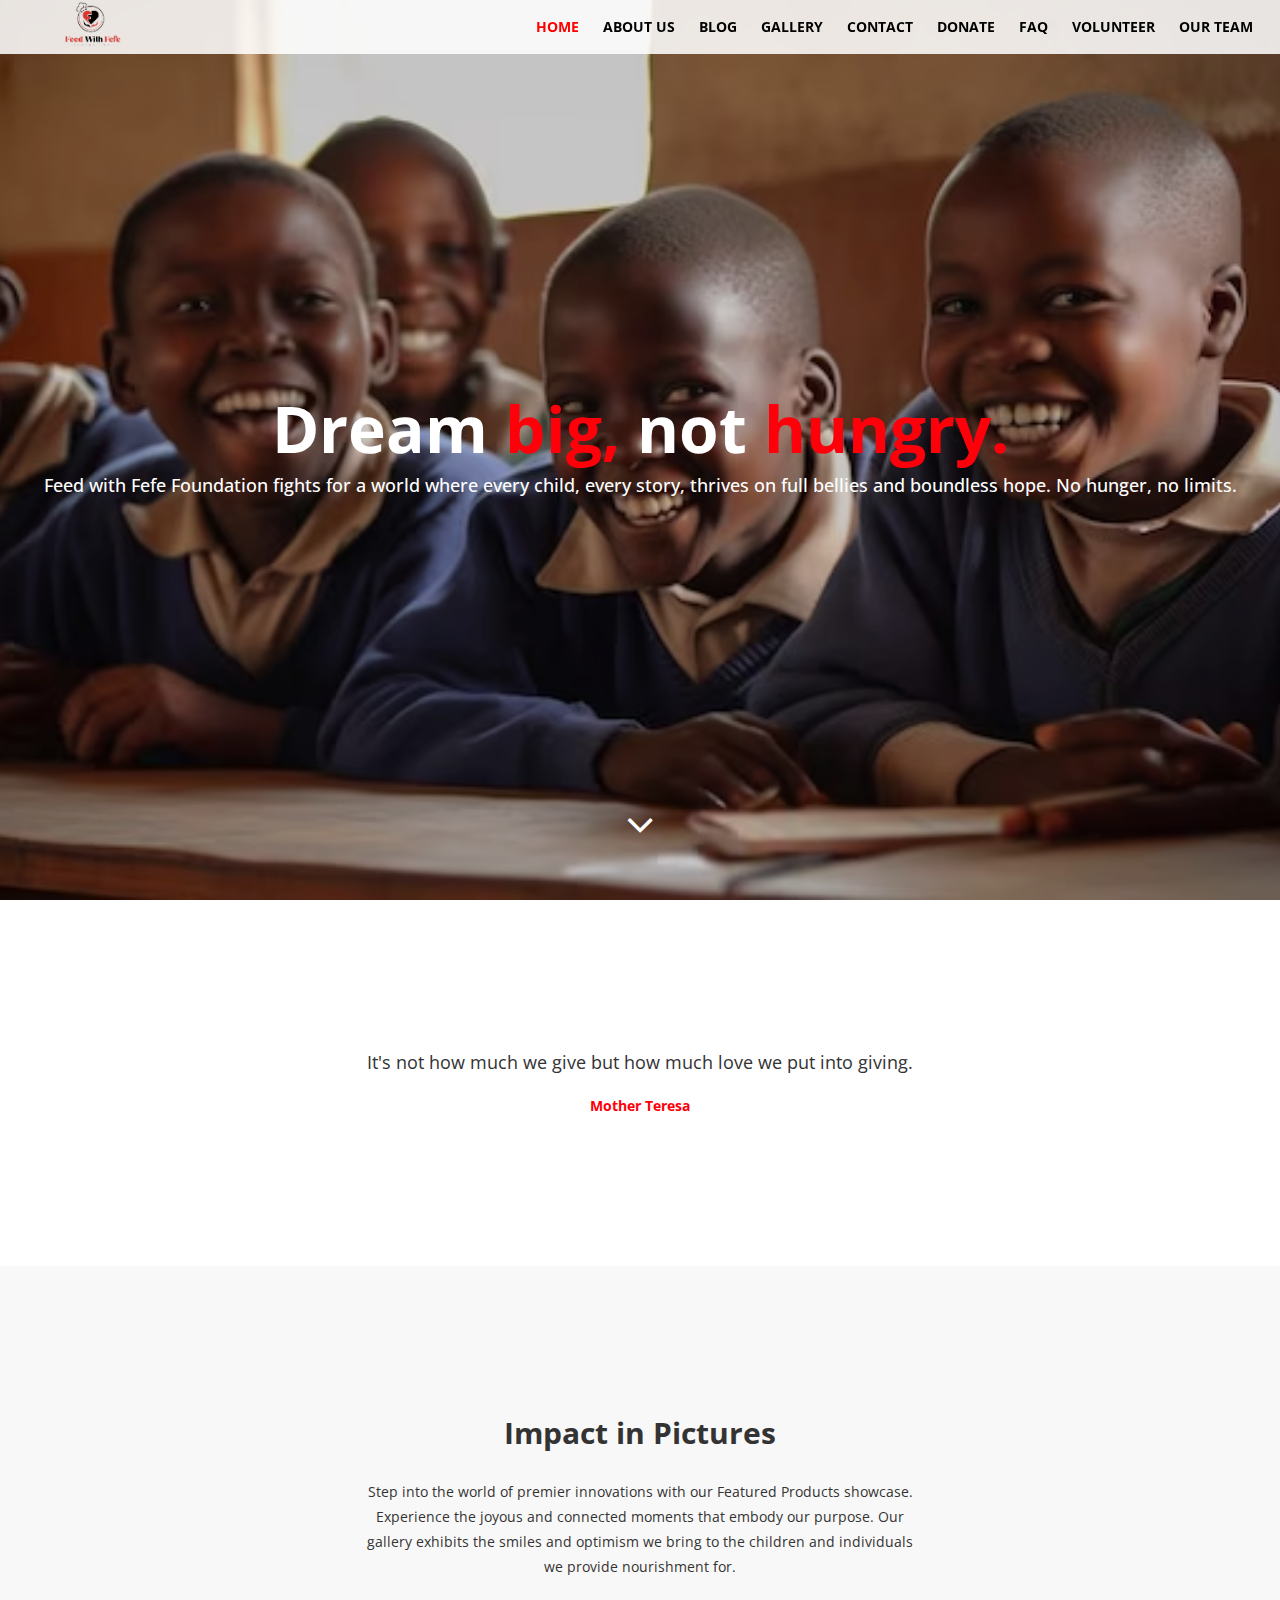
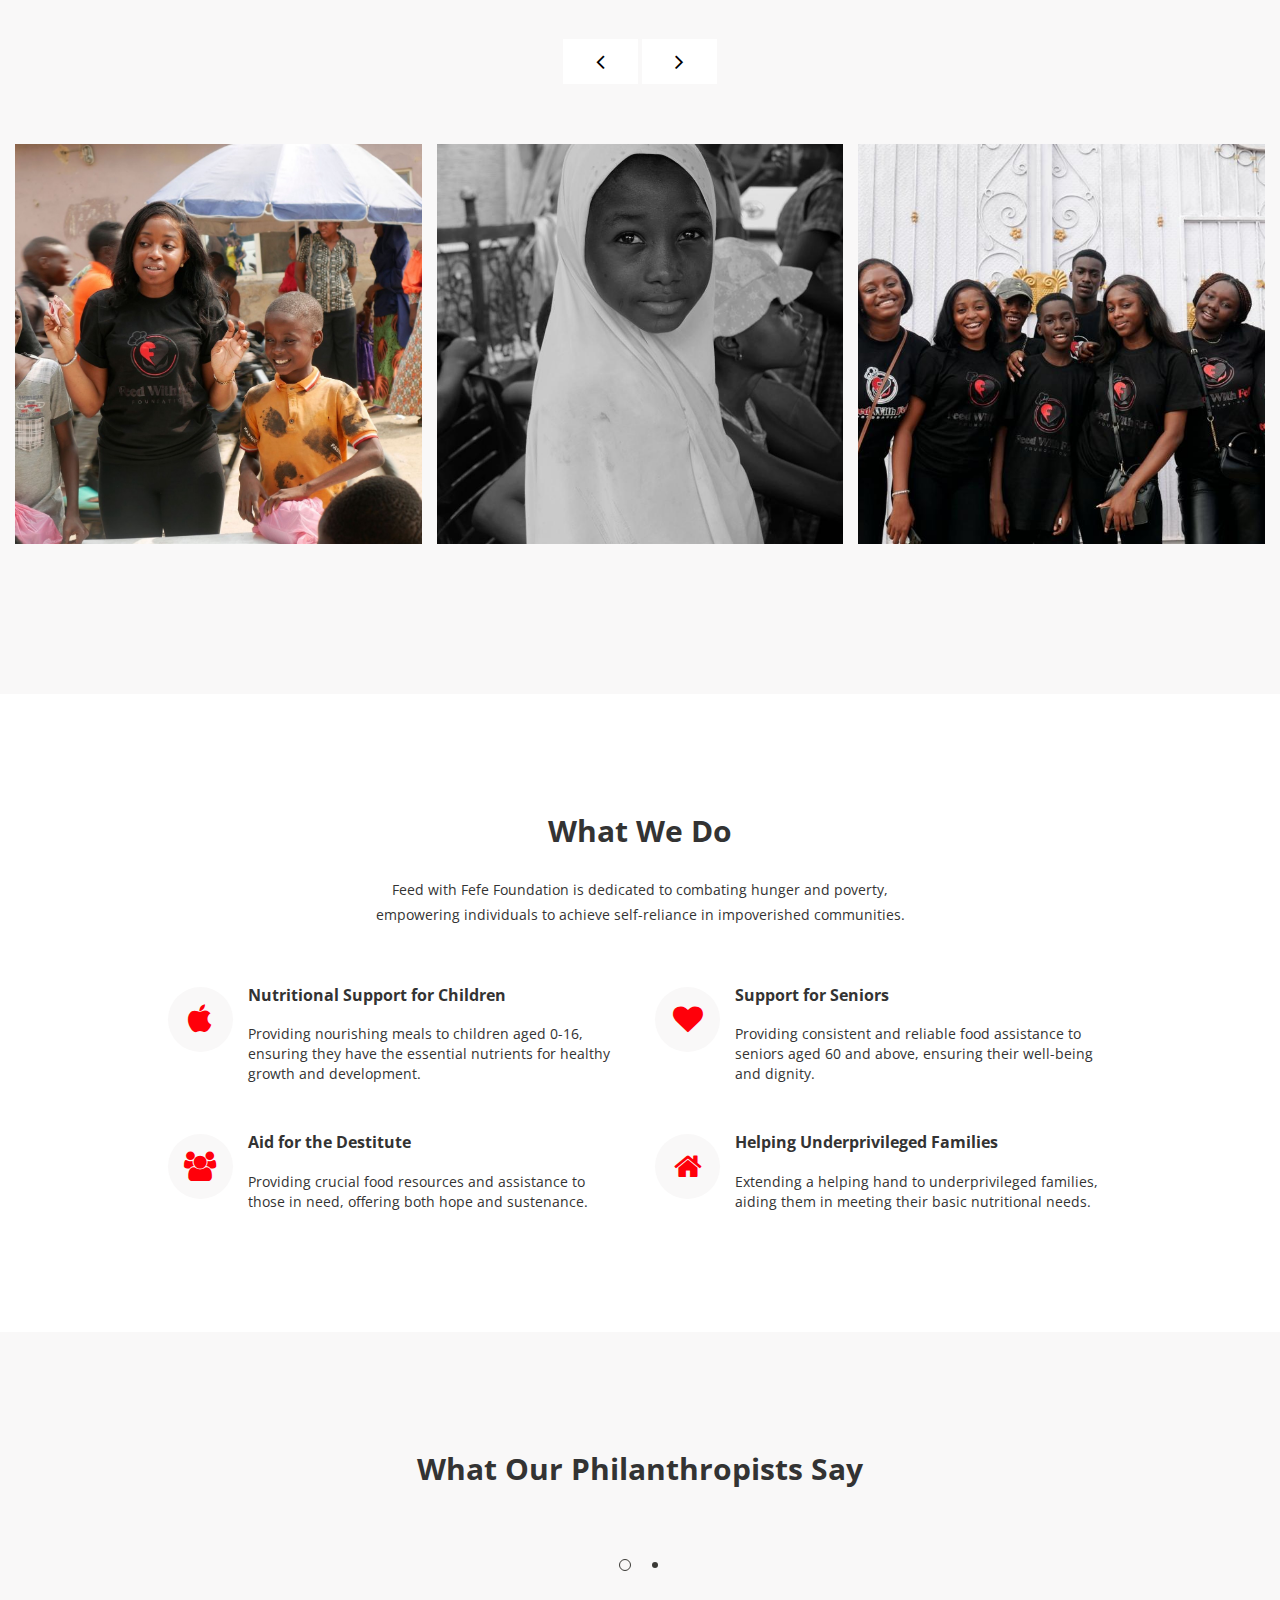
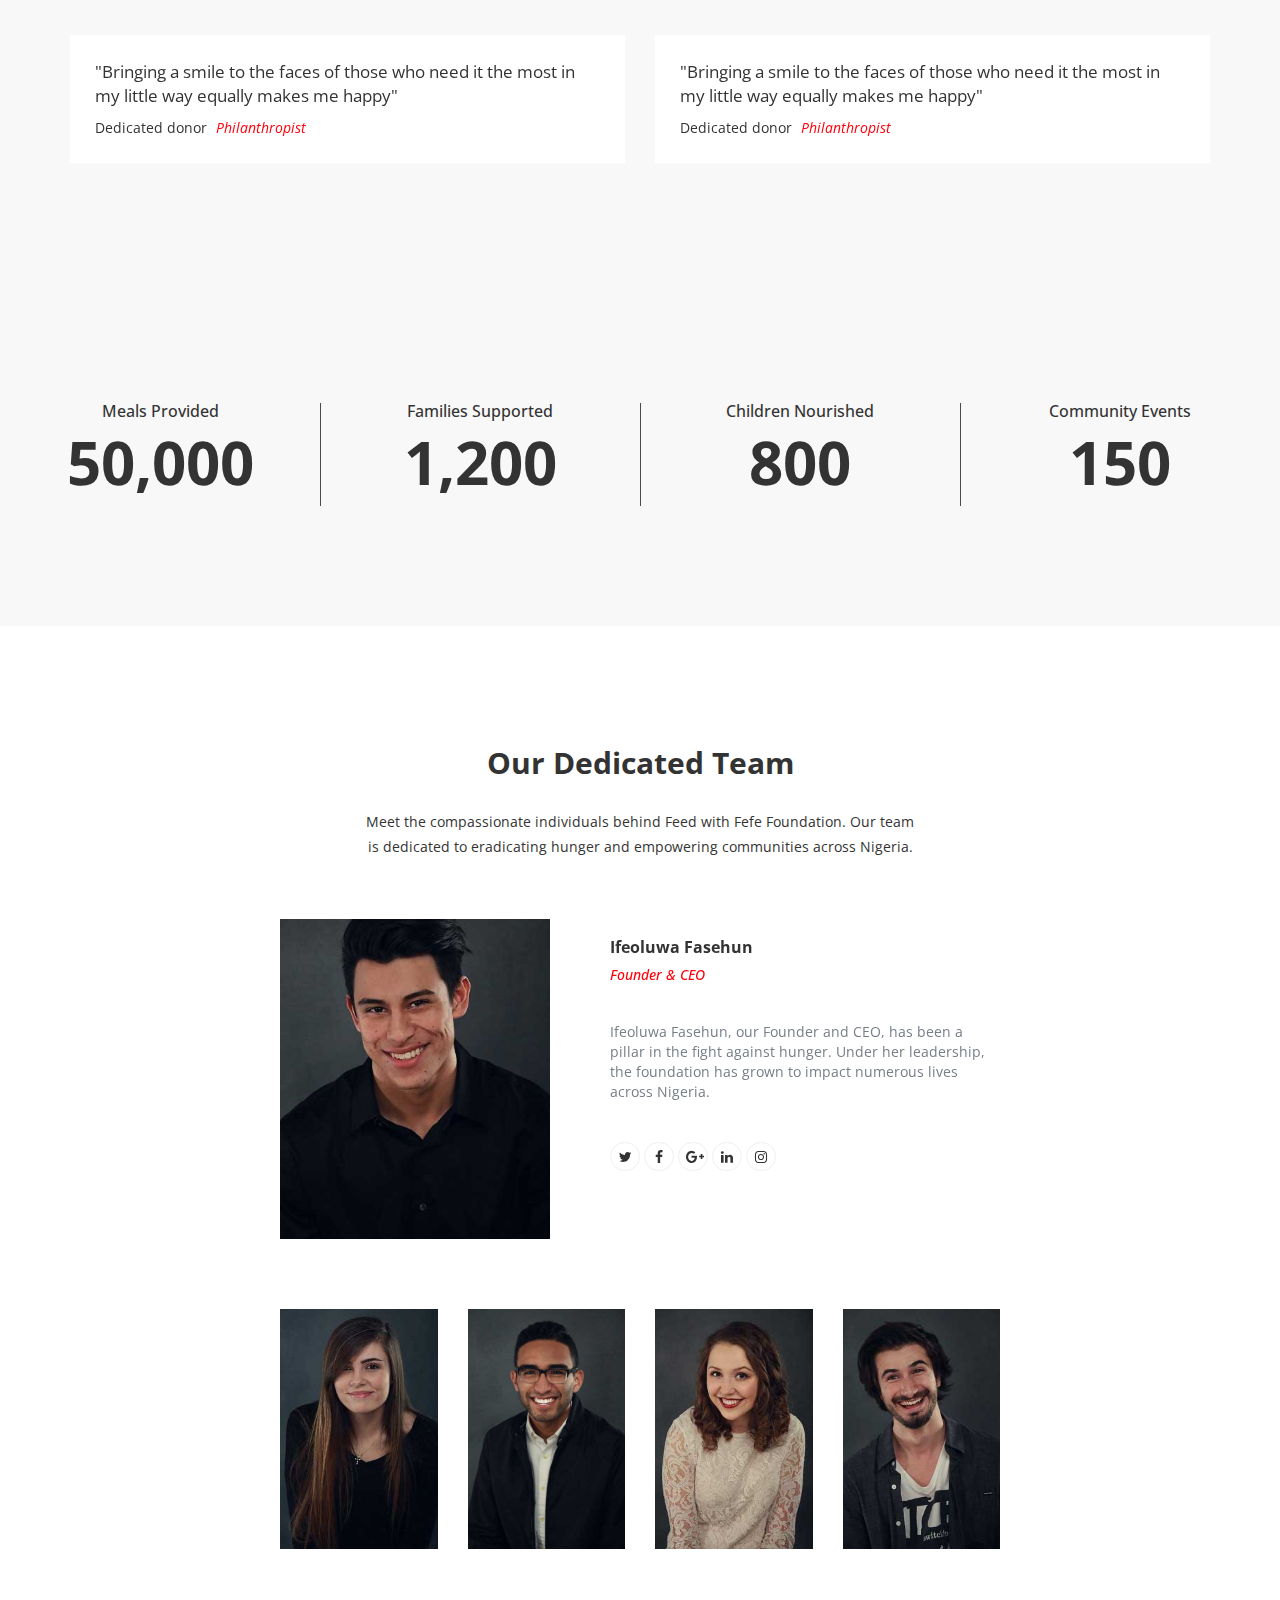
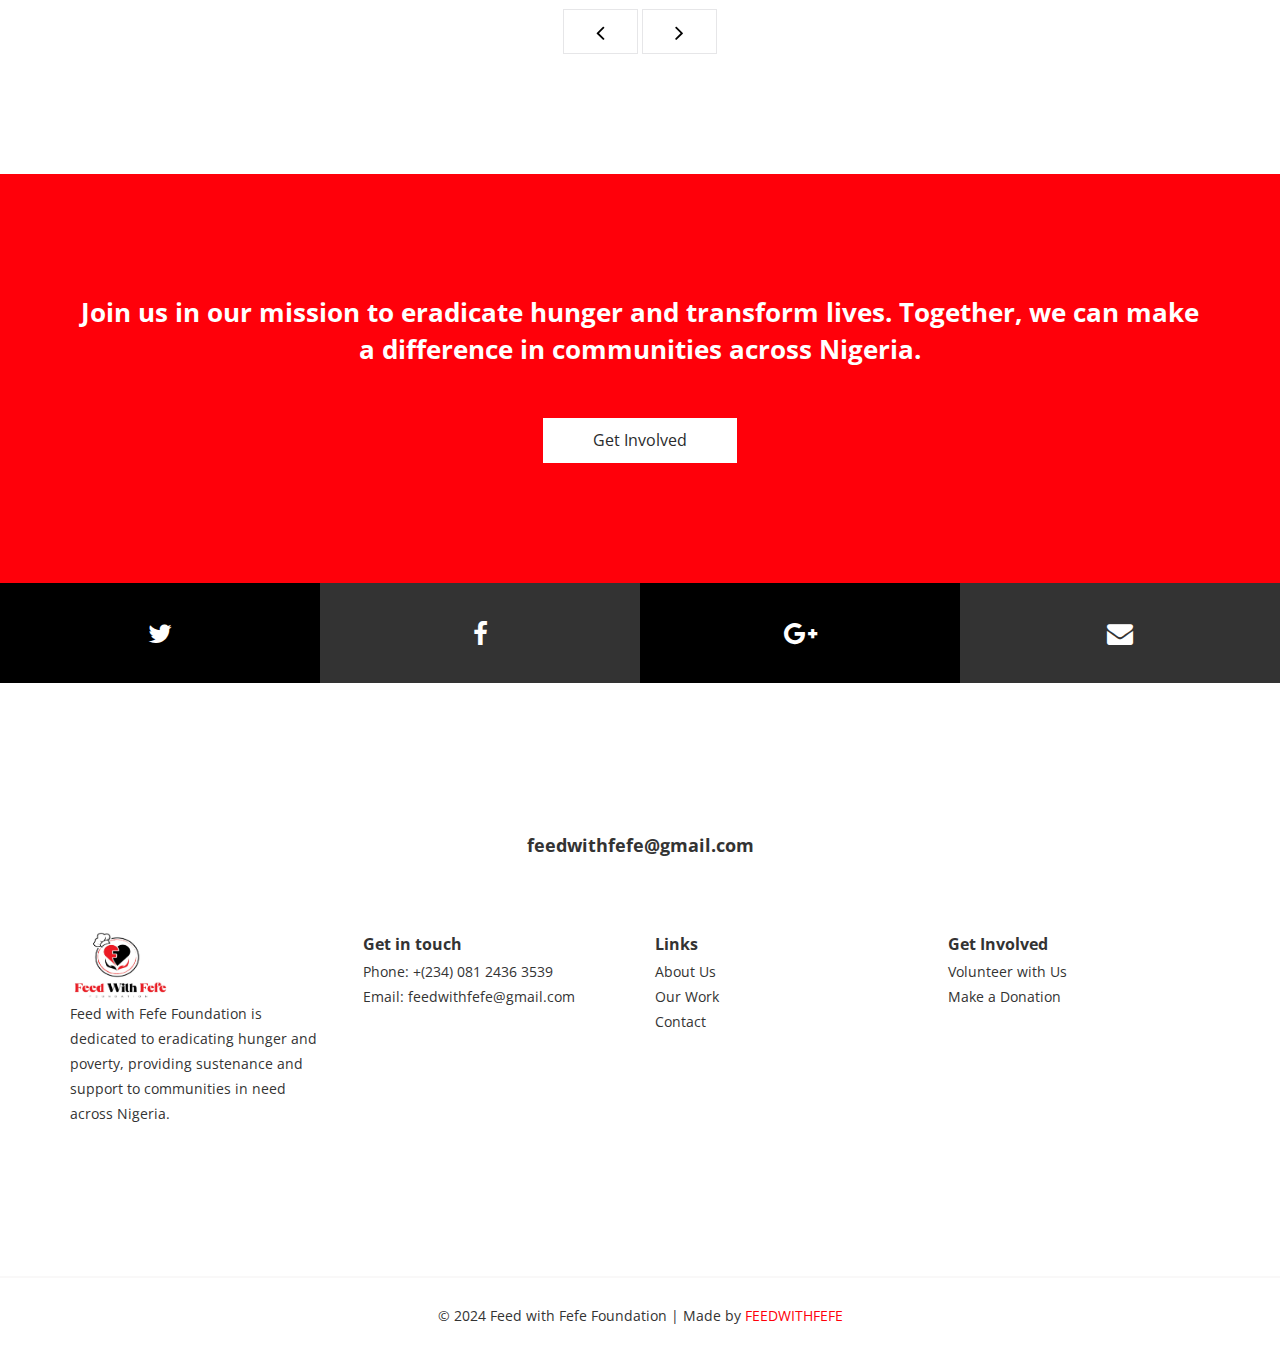
==== commit 7fe15809: "new" ====
--- a/index.html
+++ b/index.html
@@ -249,7 +249,7 @@
                             <div class="testimonial">
                                 <div>
                                     <p class="testimonial-text" style="font-size: larger;">
-                                        "bringing a smile to the faces of those who need it the most in my little way
+                                        "Bringing a smile to the faces of those who need it the most in my little way
                                         equally makes me happy"
                                     </p>
                                     <div class="testimonial-owner">
@@ -265,7 +265,7 @@
                             <div class="testimonial">
                                 <div>
                                     <p class="testimonial-text" style="font-size: larger;">
-                                        "bringing a smile to the faces of those who need it the most in my little way
+                                        "Bringing a smile to the faces of those who need it the most in my little way
                                         equally makes me happy"
                                     </p>
                                     <div class="testimonial-owner">
@@ -281,7 +281,7 @@
                             <div class="testimonial">
                                 <div>
                                     <p class="testimonial-text" style="font-size: larger;">
-                                        "bringing a smile to the faces of those who need it the most in my little way
+                                        "Bringing a smile to the faces of those who need it the most in my little way
                                         equally makes me happy"
                                     </p>
                                     <div class="testimonial-owner">
@@ -297,7 +297,7 @@
                             <div class="testimonial">
                                 <div>
                                     <p class="testimonial-text" style="font-size: larger;">
-                                        "bringing a smile to the faces of those who need it the most in my little way
+                                        "Bringing a smile to the faces of those who need it the most in my little way
                                         equally makes me happy"
                                     </p>
                                     <div class="testimonial-owner">
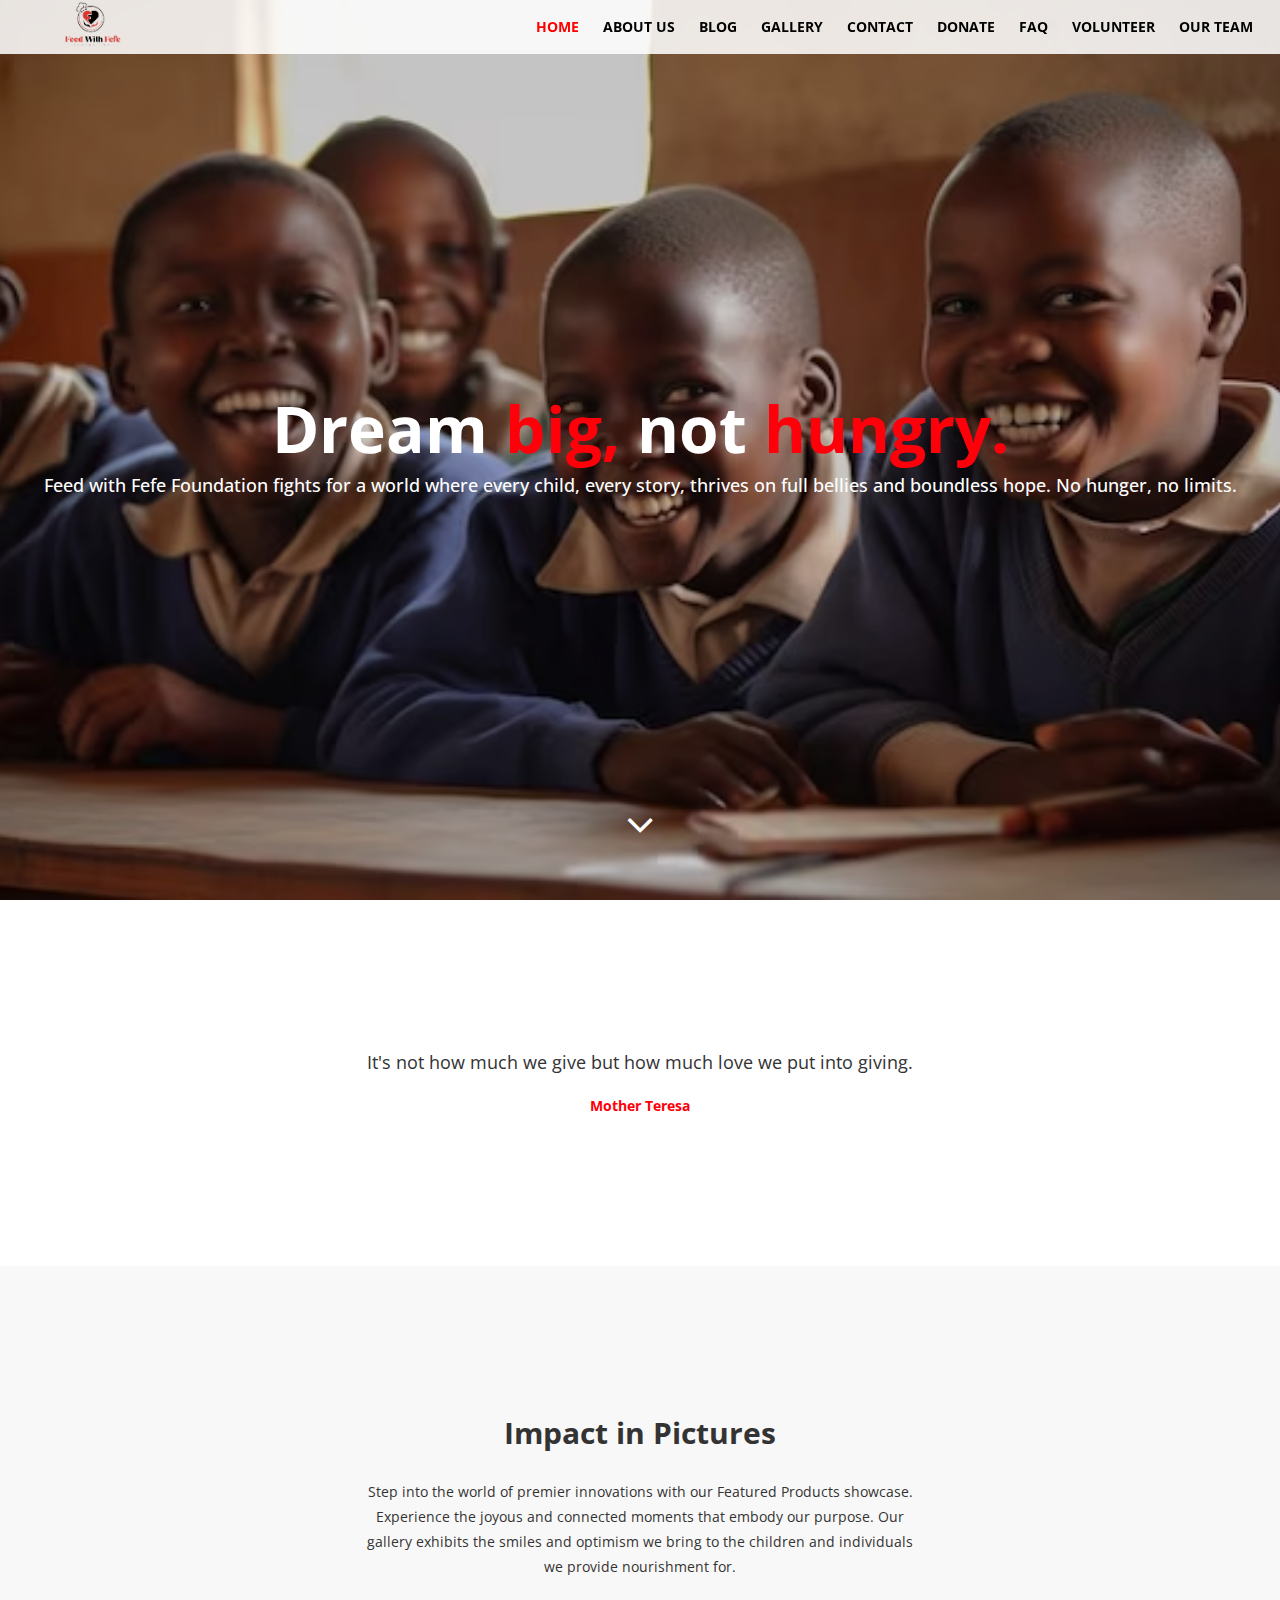
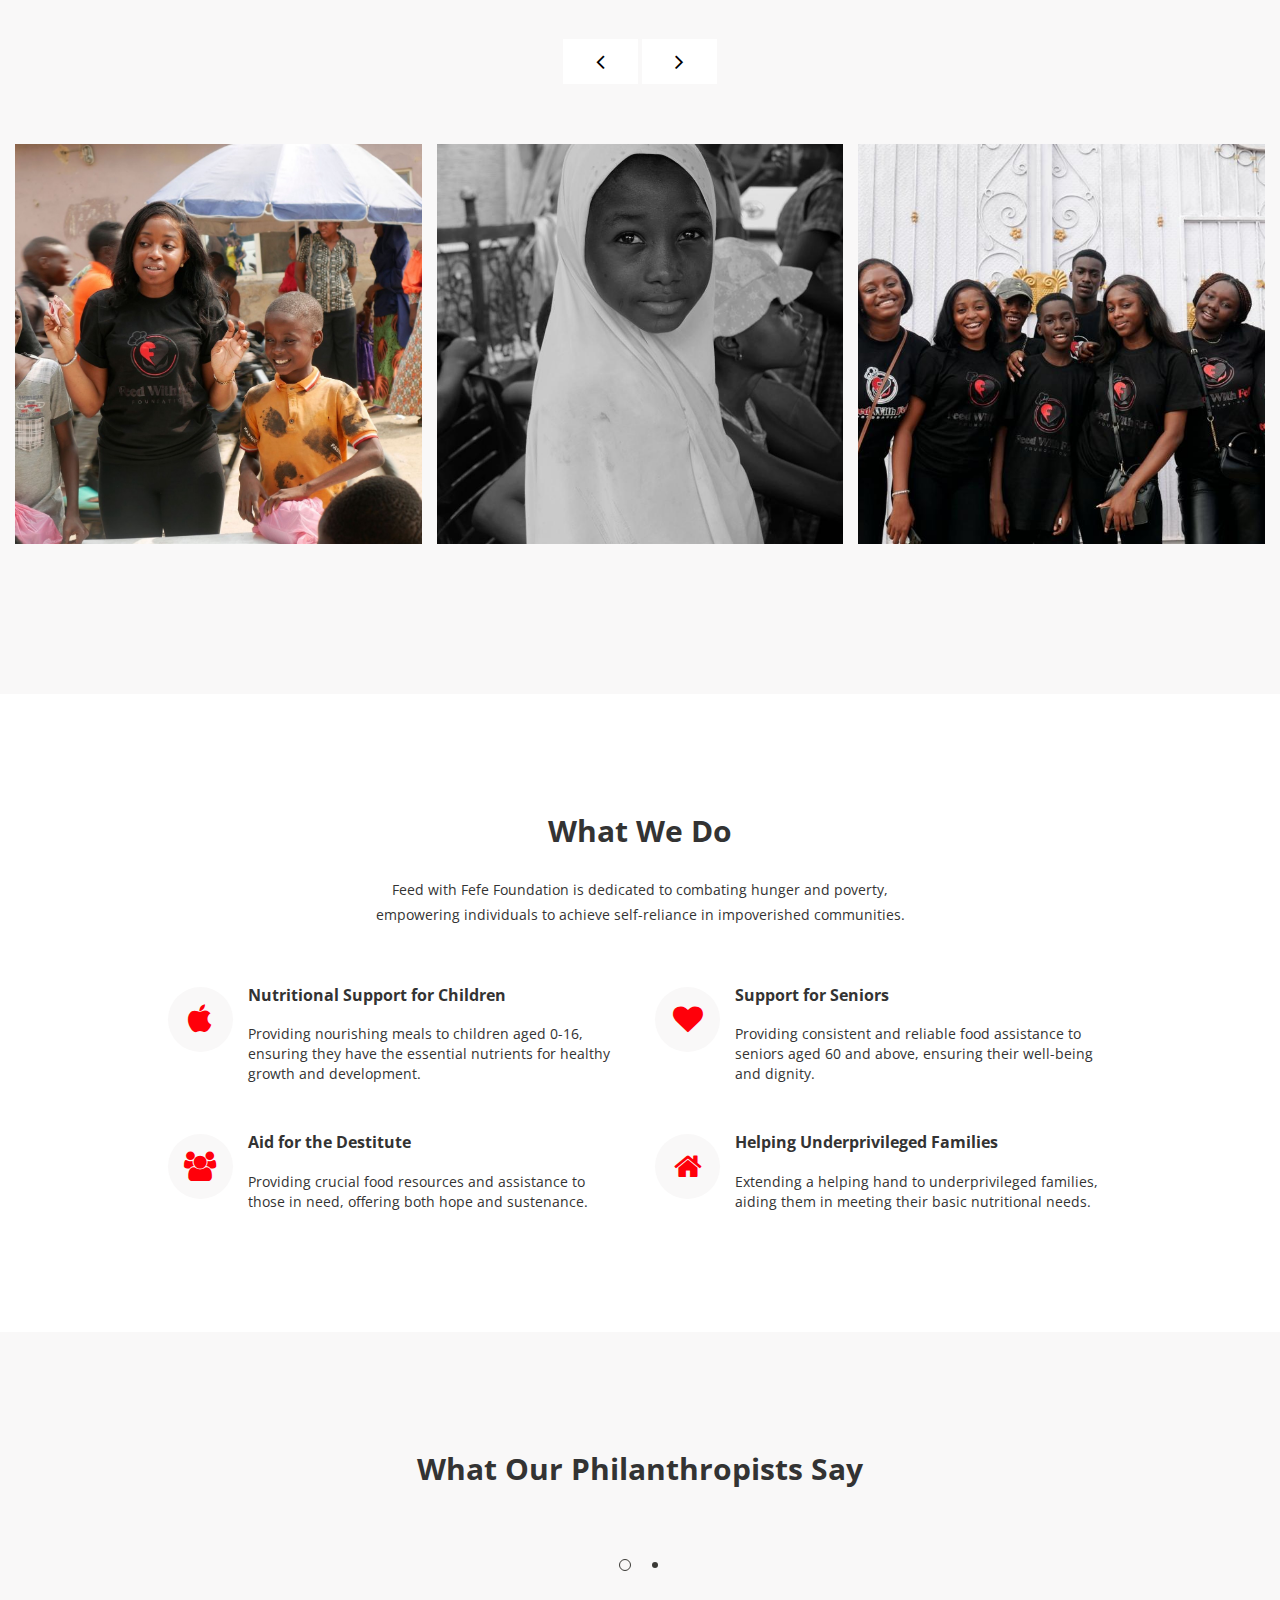
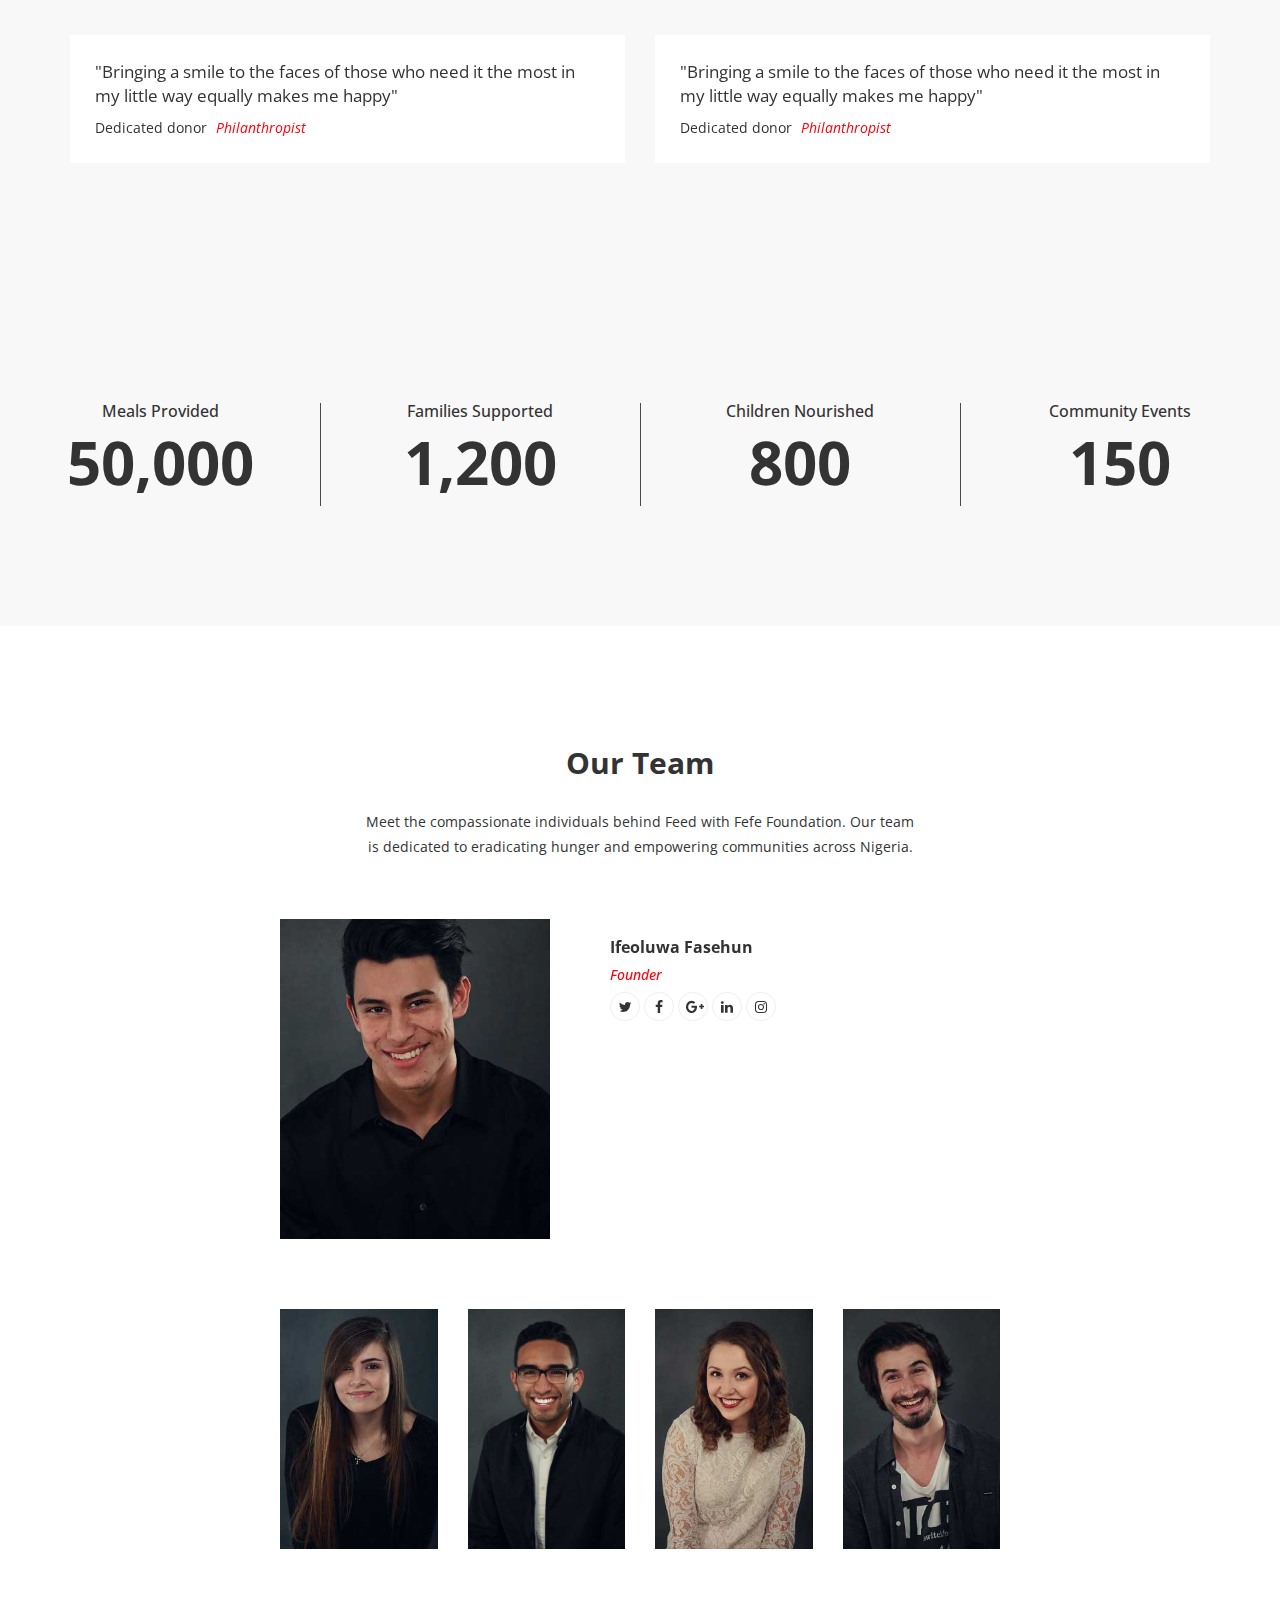
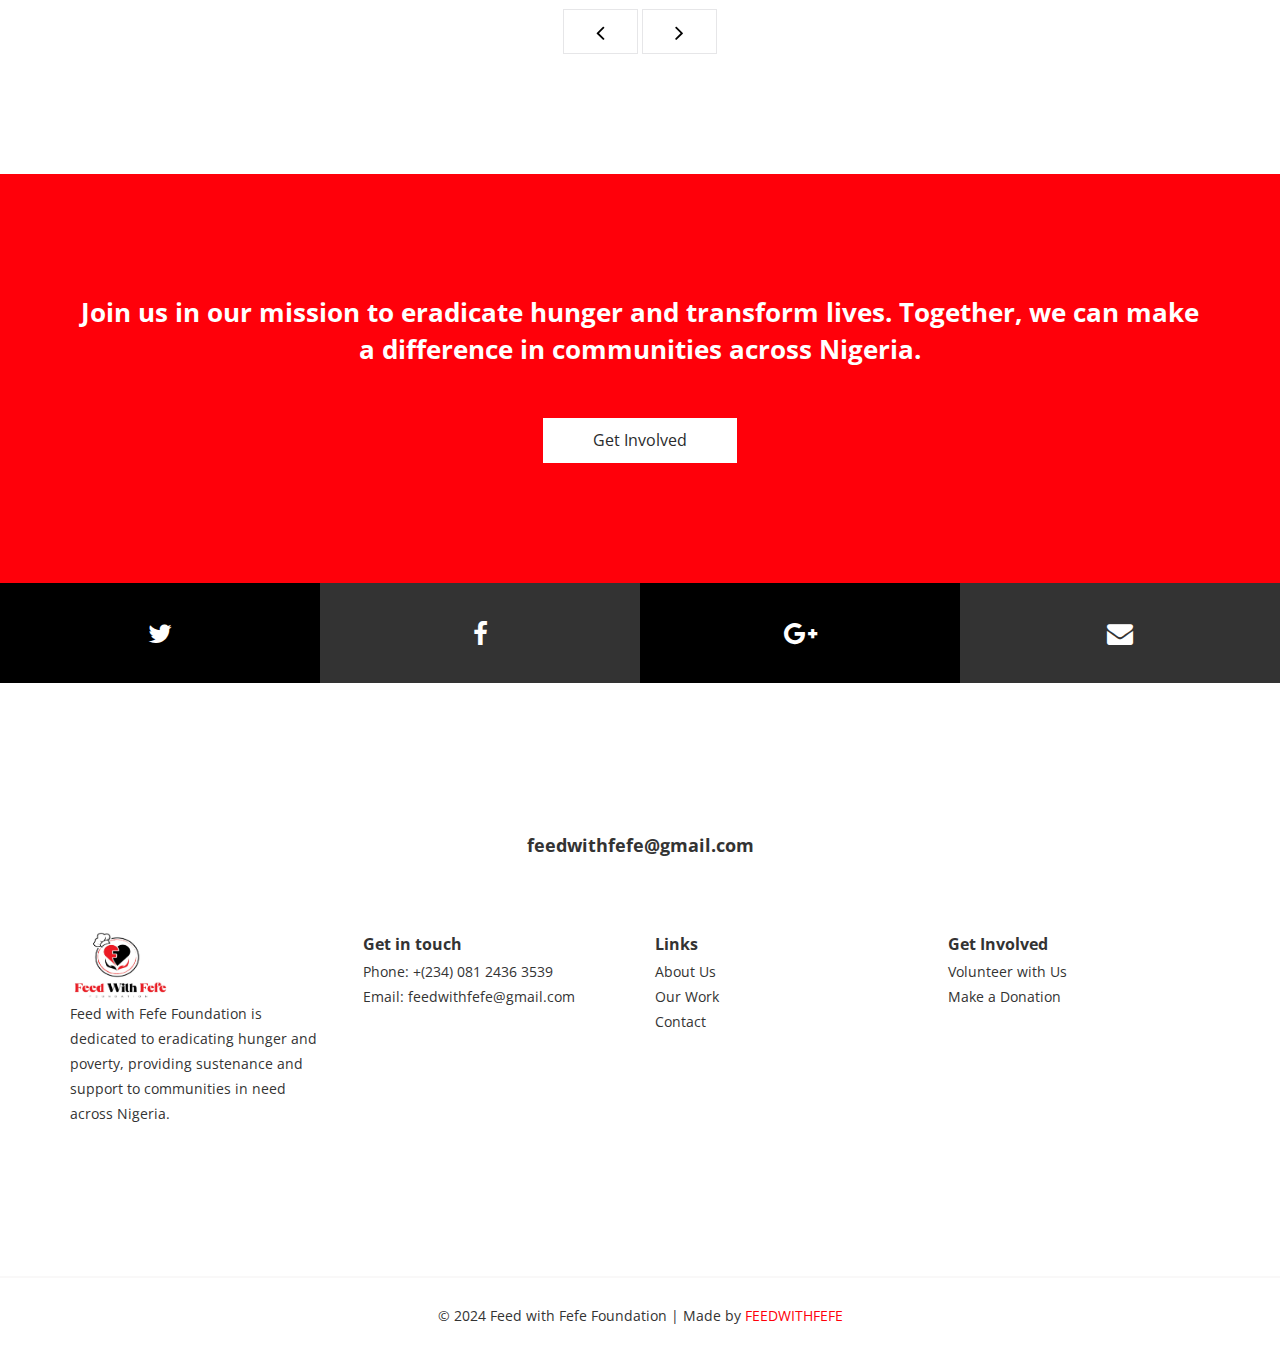
==== commit 3a5adff5: "new" ====
--- a/index.html
+++ b/index.html
@@ -349,7 +349,7 @@
             <div class="container">
 
                 <div class="text-center">
-                    <h3 class="section-title">Our Dedicated Team</h3>
+                    <h3 class="section-title">Our Team</h3>
                     <p class="section-text">Meet the compassionate individuals behind Feed with Fefe Foundation. Our
                         team is dedicated to eradicating hunger and empowering communities across Nigeria.</p>
                 </div>
@@ -367,11 +367,8 @@
                                             </div><!-- /.team-member-img -->
                                             <div class="team-member-info">
                                                 <h4 class="team-member-name">Ifeoluwa Fasehun</h4>
-                                                <h5 class="team-member-position">Founder & CEO</h5>
-                                                <p class="team-member-text">Ifeoluwa Fasehun, our Founder and CEO, has
-                                                    been a pillar in the fight against hunger. Under her leadership, the
-                                                    foundation has grown to impact numerous lives across Nigeria.</p>
-
+                                                <h5 class="team-member-position">Founder</h5>
+                                     
                                                 <div class="social-links">
                                                     <a class="twitter-bg" href="#"><i class="fa fa-twitter"></i></a>
                                                     <a class="facebook-bg" href="#"><i class="fa fa-facebook"></i></a>
@@ -394,8 +391,8 @@
                                                 <h4 class="team-member-name">Chinedu Okoro </h4>
                                                 <h5 class="team-member-position">Director of Operations
                                                 </h5>
-                                                <p class="team-member-text">Oversees day-to-day operations, ensuring
-                                                    effective program execution and resource management.</p>
+                                                <!-- <p class="team-member-text">Oversees day-to-day operations, ensuring
+                                                    effective program execution and resource management.</p> -->
                                                 <div class="social-links">
                                                     <a class="twitter-bg" href="#"><i class="fa fa-twitter"></i></a>
                                                     <a class="facebook-bg" href="#"><i class="fa fa-facebook"></i></a>
@@ -417,9 +414,9 @@
                                             <div class="team-member-info">
                                                 <h4 class="team-member-name">Aisha Bello </h4>
                                                 <h5 class="team-member-position"> Head of Community Engagement</h5>
-                                                <p class="team-member-text">Fosters relationships with local
+                                                <!-- <p class="team-member-text">Fosters relationships with local
                                                     communities,
-                                                    coordinates outreach programs, and manages volunteer activities.</p>
+                                                    coordinates outreach programs, and manages volunteer activities.</p> -->
                                                 <div class="social-links">
                                                     <a class="twitter-bg" href="#"><i class="fa fa-twitter"></i></a>
                                                     <a class="facebook-bg" href="#"><i class="fa fa-facebook"></i></a>
@@ -441,8 +438,8 @@
                                             <div class="team-member-info">
                                                 <h4 class="team-member-name">Tolu Adeyemi </h4>
                                                 <h5 class="team-member-position"> Chief Financial Officer</h5>
-                                                <p class="team-member-text">Manages the organization's finances,
-                                                    including budgeting, fundraising, and financial planning.</p>
+                                                <!-- <p class="team-member-text">Manages the organization's finances,
+                                                    including budgeting, fundraising, and financial planning.</p> -->
                                                 <div class="social-links">
                                                     <a class="twitter-bg" href="#"><i class="fa fa-twitter"></i></a>
                                                     <a class="facebook-bg" href="#"><i class="fa fa-facebook"></i></a>
@@ -467,10 +464,10 @@
                                                 <h5 class="team-member-position">Director of Development and
                                                     Sustainability
                                                 </h5>
-                                                <p class="team-member-text">ocuses on strategic planning for long-term
+                                                <!-- <p class="team-member-text">ocuses on strategic planning for long-term
                                                     sustainability, including partnerships, development projects, and
                                                     innovative initiatives.
-                                                </p>
+                                                </p> -->
                                                 <div class="social-links">
                                                     <a class="twitter-bg" href="#"><i class="fa fa-twitter"></i></a>
                                                     <a class="facebook-bg" href="#"><i class="fa fa-facebook"></i></a>
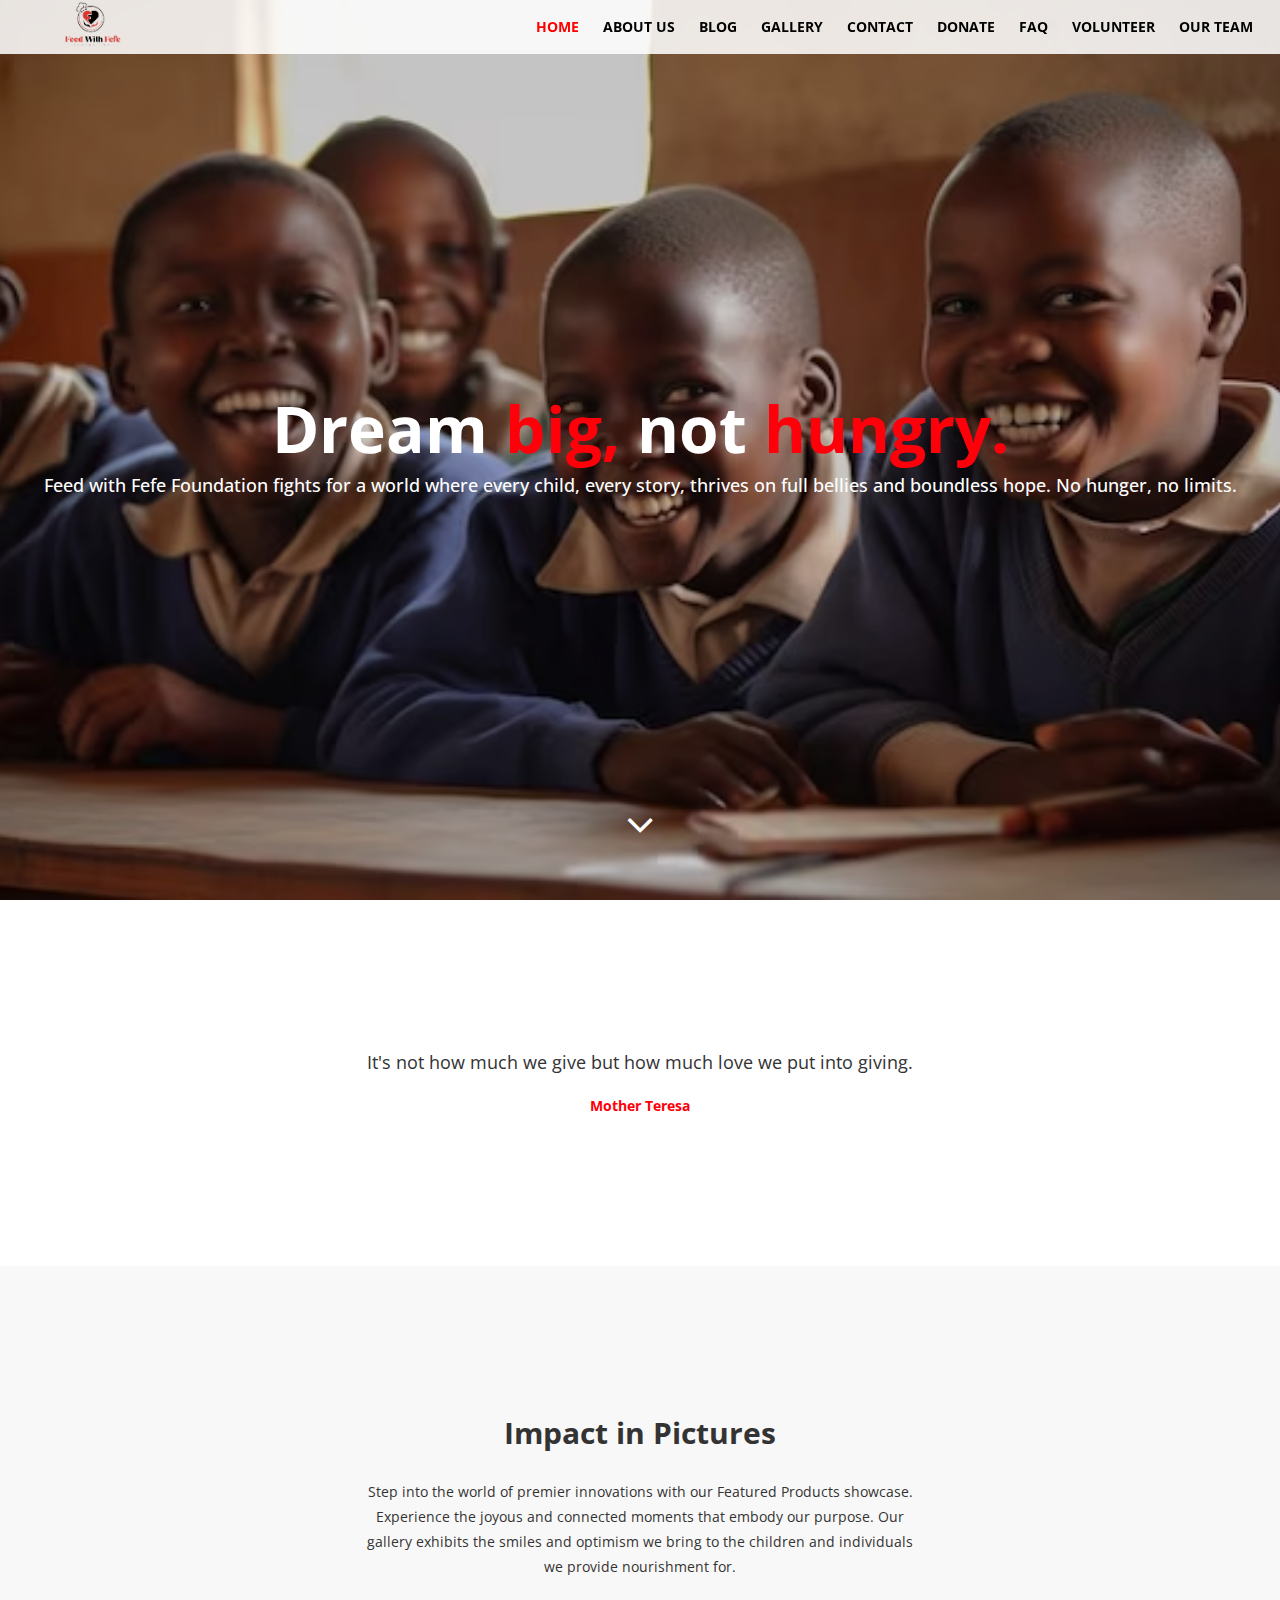
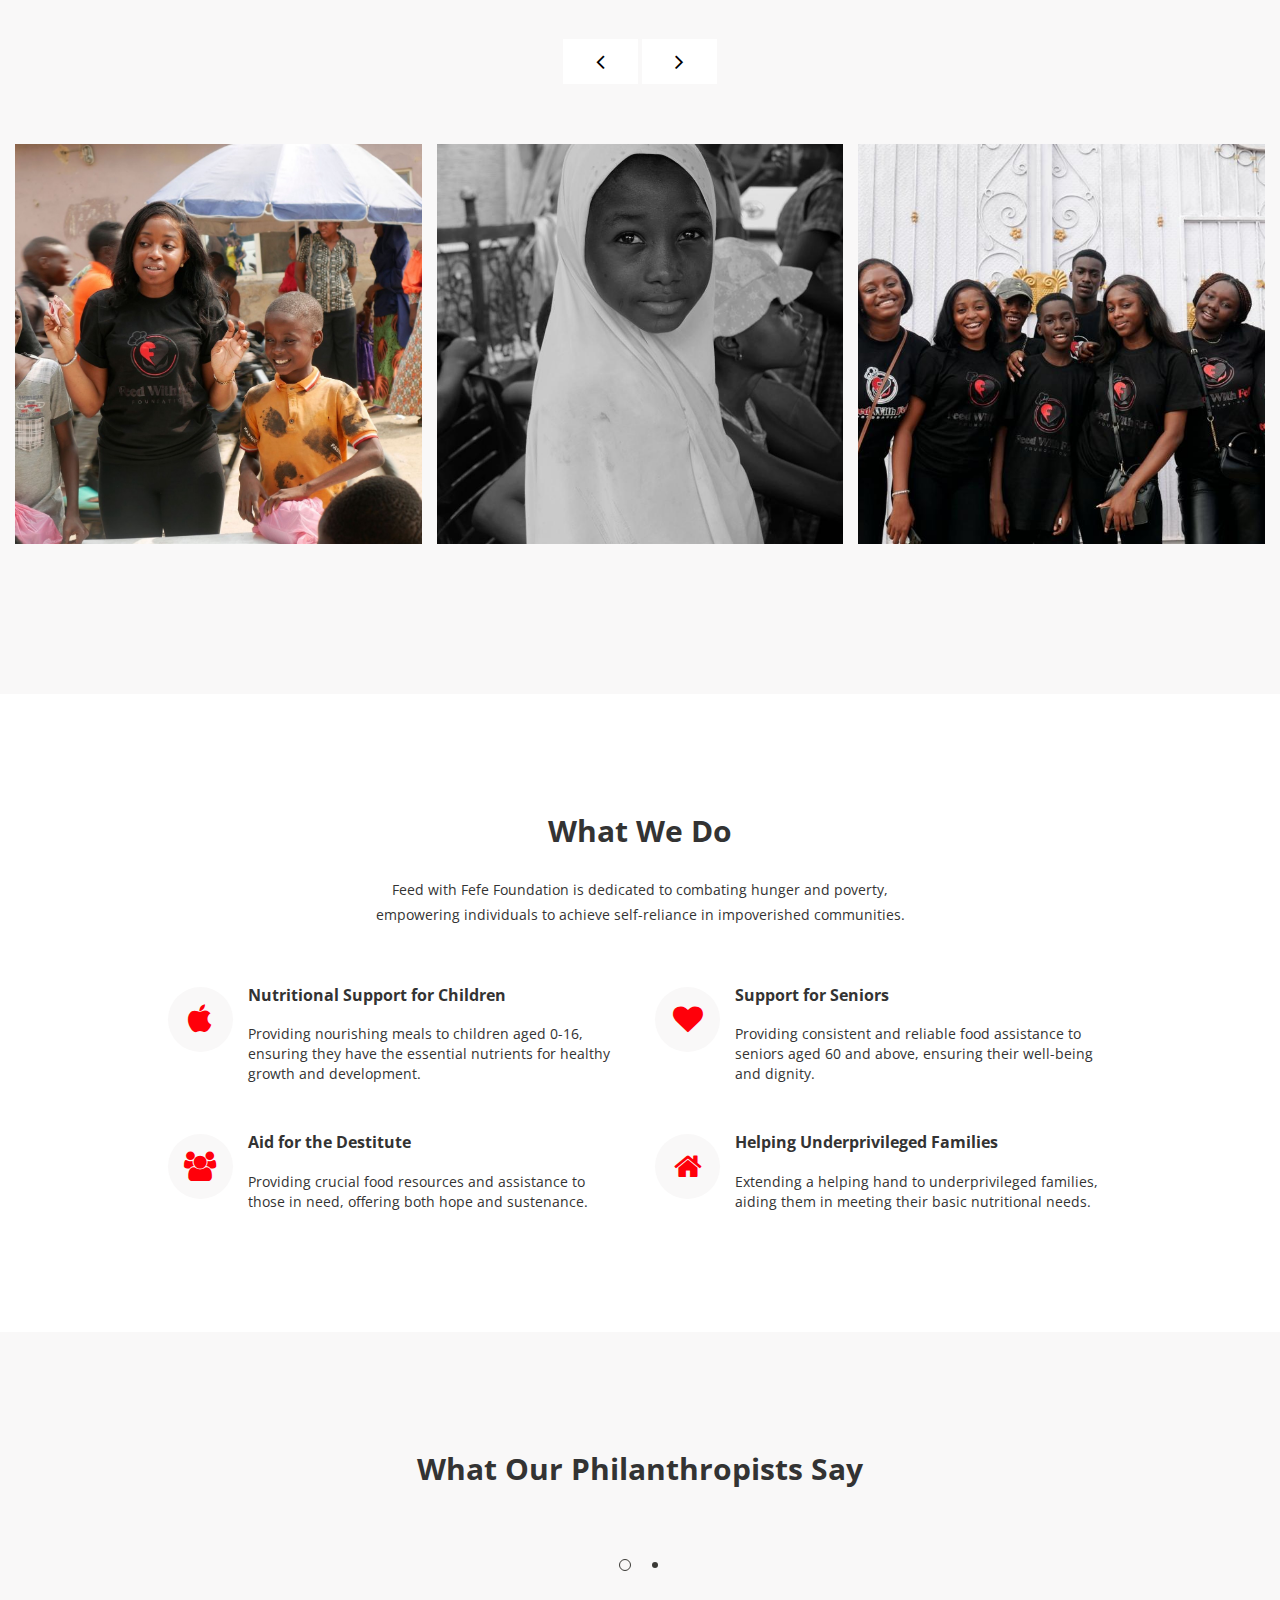
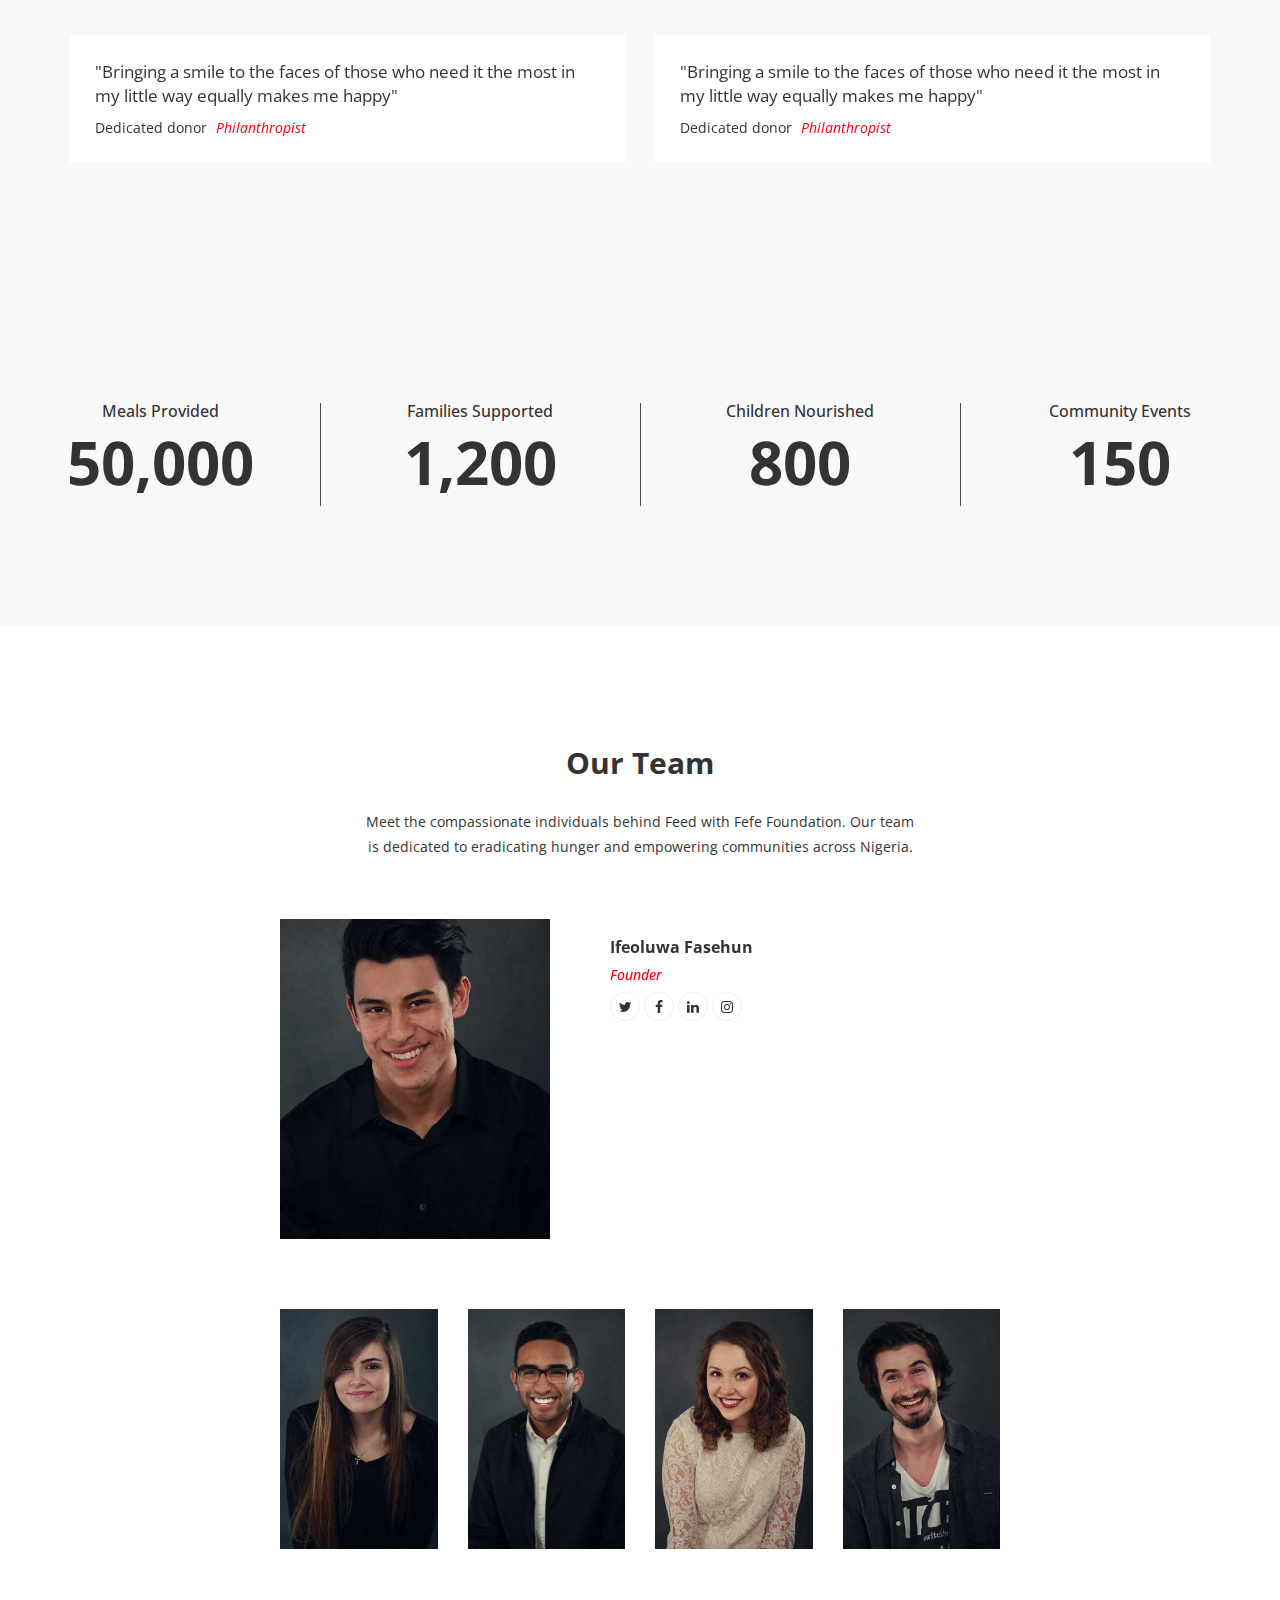
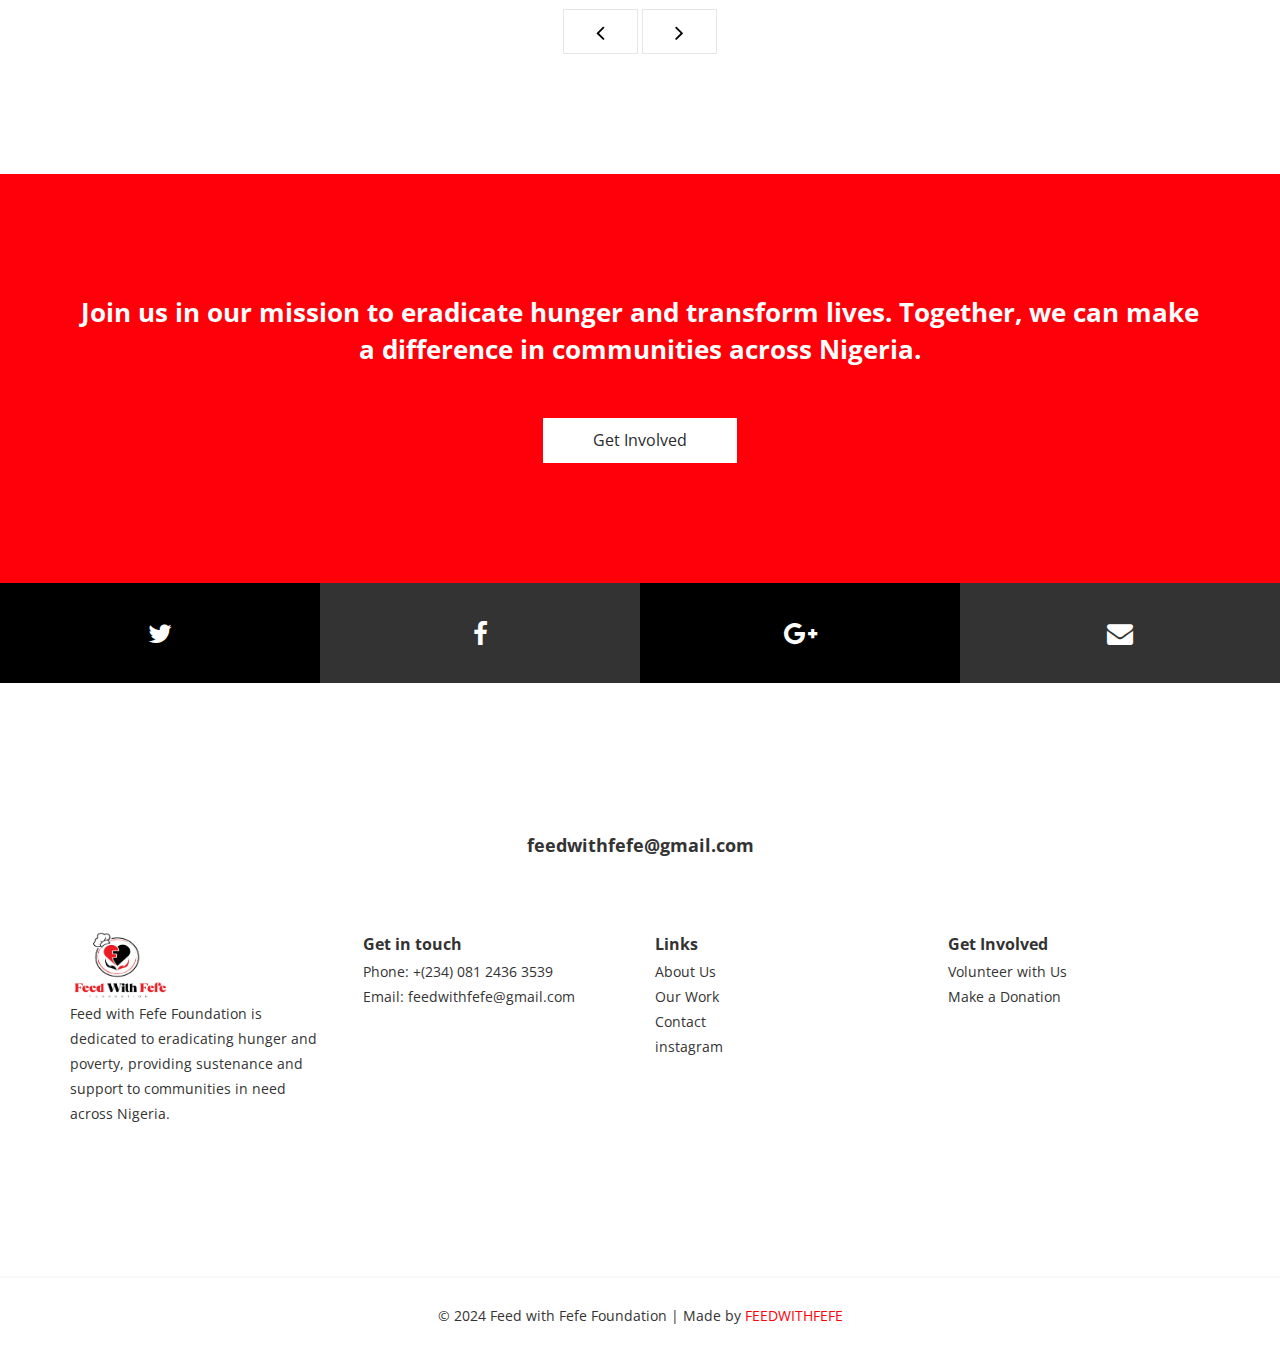
==== commit 647148fc: "neww" ====
--- a/index.html
+++ b/index.html
@@ -65,8 +65,10 @@
 
     <div class="hero background-overlay">
         <div class="hero-text">
-            <h1 style="padding: 0px;">Dream <span class="yellow-text" style="padding: 0px;"> big,</span> not <span class="yellow-text" style="padding: 0px;">hungry.</span> </h1>
-            <h4 style="text-align: center; padding-top: 12px;">  Feed with Fefe Foundation fights for a world where every child, every story, thrives
+            <h1 style="padding: 0px;">Dream <span class="yellow-text" style="padding: 0px;"> big,</span> not <span
+                    class="yellow-text" style="padding: 0px;">hungry.</span> </h1>
+            <h4 style="text-align: center; padding-top: 12px;"> Feed with Fefe Foundation fights for a world where every
+                child, every story, thrives
                 on full bellies and boundless hope. No hunger, no limits.
             </h4>
         </div> <!-- /.hero-text -->
@@ -368,14 +370,16 @@
                                             <div class="team-member-info">
                                                 <h4 class="team-member-name">Ifeoluwa Fasehun</h4>
                                                 <h5 class="team-member-position">Founder</h5>
-                                     
                                                 <div class="social-links">
-                                                    <a class="twitter-bg" href="#"><i class="fa fa-twitter"></i></a>
+                                                    <a class="twitter-bg" href="https://x.com/ifee_f?s=21"><i
+                                                            class="fa fa-twitter"></i></a>
                                                     <a class="facebook-bg" href="#"><i class="fa fa-facebook"></i></a>
-                                                    <a class="google-plus-bg" href="#"><i
-                                                            class="fa fa-google-plus"></i></a>
+                                                    <!-- <a class="google-plus-bg" href="#"><i
+                                                            class="fa fa-google-plus"></i></a> -->
                                                     <a class="linkedin-bg" href="#"><i class="fa fa-linkedin"></i></a>
-                                                    <a class="instagram-bg" href="#"><i class="fa fa-instagram"></i></a>
+                                                    <a class="instagram-bg"
+                                                        href="https://www.instagram.com/ifee.f?igsh=ZjlwaXp2cDZkd3d2"><i
+                                                            class="fa fa-instagram"></i></a>
                                                 </div><!-- /.social-links -->
                                             </div><!-- /.team-member-info -->
                                         </div><!-- /.team-member -->
@@ -388,8 +392,9 @@
                                                 <img class="img-carousel" src="assets/img/employee-2.jpg" alt="">
                                             </div><!-- /.team-member-img -->
                                             <div class="team-member-info">
-                                                <h4 class="team-member-name">Chinedu Okoro </h4>
-                                                <h5 class="team-member-position">Director of Operations
+                                                <h4 class="team-member-name"> Alugo Temitope Eniola
+                                                </h4>
+                                                <h5 class="team-member-position"> Project manager
                                                 </h5>
                                                 <!-- <p class="team-member-text">Oversees day-to-day operations, ensuring
                                                     effective program execution and resource management.</p> -->
@@ -412,8 +417,8 @@
                                                 <img class="img-carousel" src="assets/img/employee-4.jpg" alt="">
                                             </div><!-- /.team-member-img -->
                                             <div class="team-member-info">
-                                                <h4 class="team-member-name">Aisha Bello </h4>
-                                                <h5 class="team-member-position"> Head of Community Engagement</h5>
+                                                <h4 class="team-member-name"> Adenowo Oluwatomisin </h4>
+                                                <h5 class="team-member-position">Volunteer management officer</h5>
                                                 <!-- <p class="team-member-text">Fosters relationships with local
                                                     communities,
                                                     coordinates outreach programs, and manages volunteer activities.</p> -->
@@ -436,8 +441,8 @@
                                                 <img class="img-carousel" src="assets/img/employee-3.jpg" alt="">
                                             </div><!-- /.team-member-img -->
                                             <div class="team-member-info">
-                                                <h4 class="team-member-name">Tolu Adeyemi </h4>
-                                                <h5 class="team-member-position"> Chief Financial Officer</h5>
+                                                <h4 class="team-member-name">Chibuike Chiamaka Glory </h4>
+                                                <h5 class="team-member-position"> Media director</h5>
                                                 <!-- <p class="team-member-text">Manages the organization's finances,
                                                     including budgeting, fundraising, and financial planning.</p> -->
                                                 <div class="social-links">
@@ -602,6 +607,8 @@
                             <li><a href="about-us.html">About Us</a></li>
                             <li><a href="our-work.html">Our Work</a></li>
                             <li><a href="contact.html">Contact</a></li>
+                            <li><a href="">instagram</a></li>
+
                             <!-- Update links as needed -->
                         </ul>
                     </div>
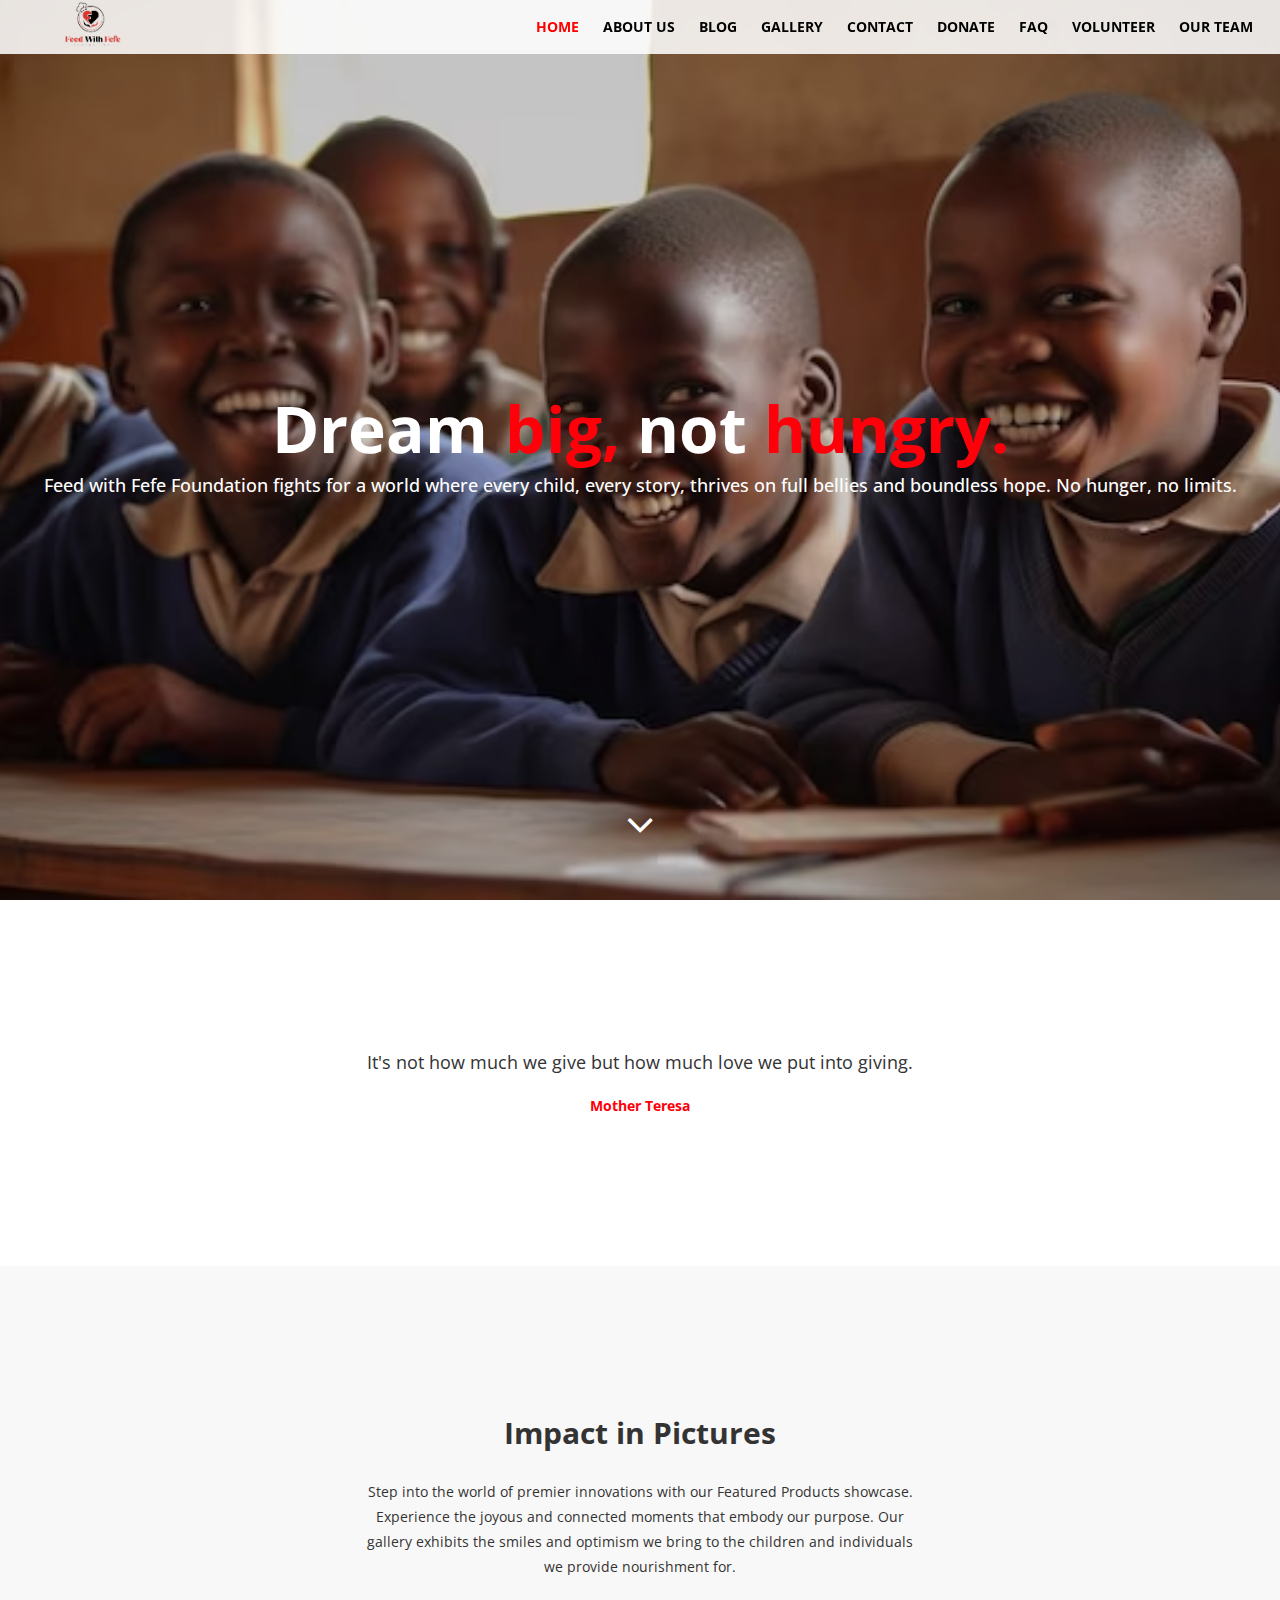
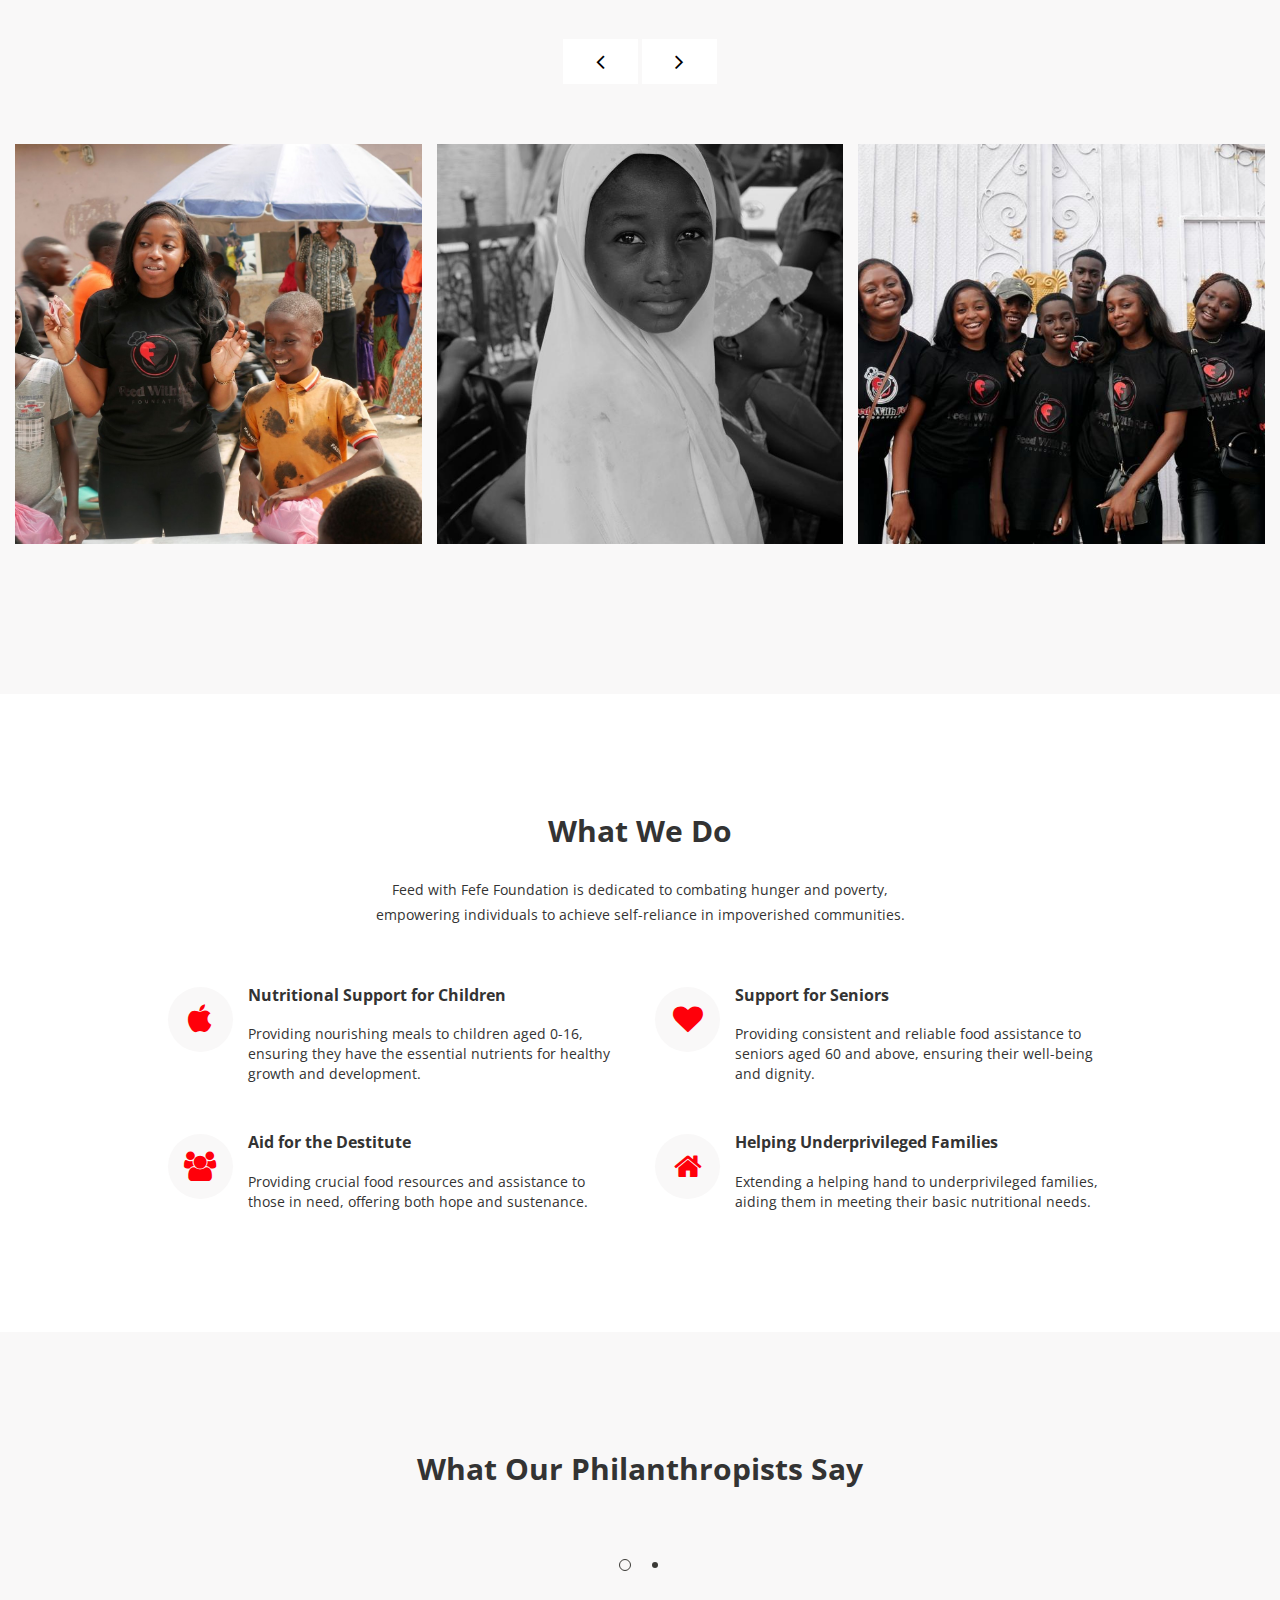
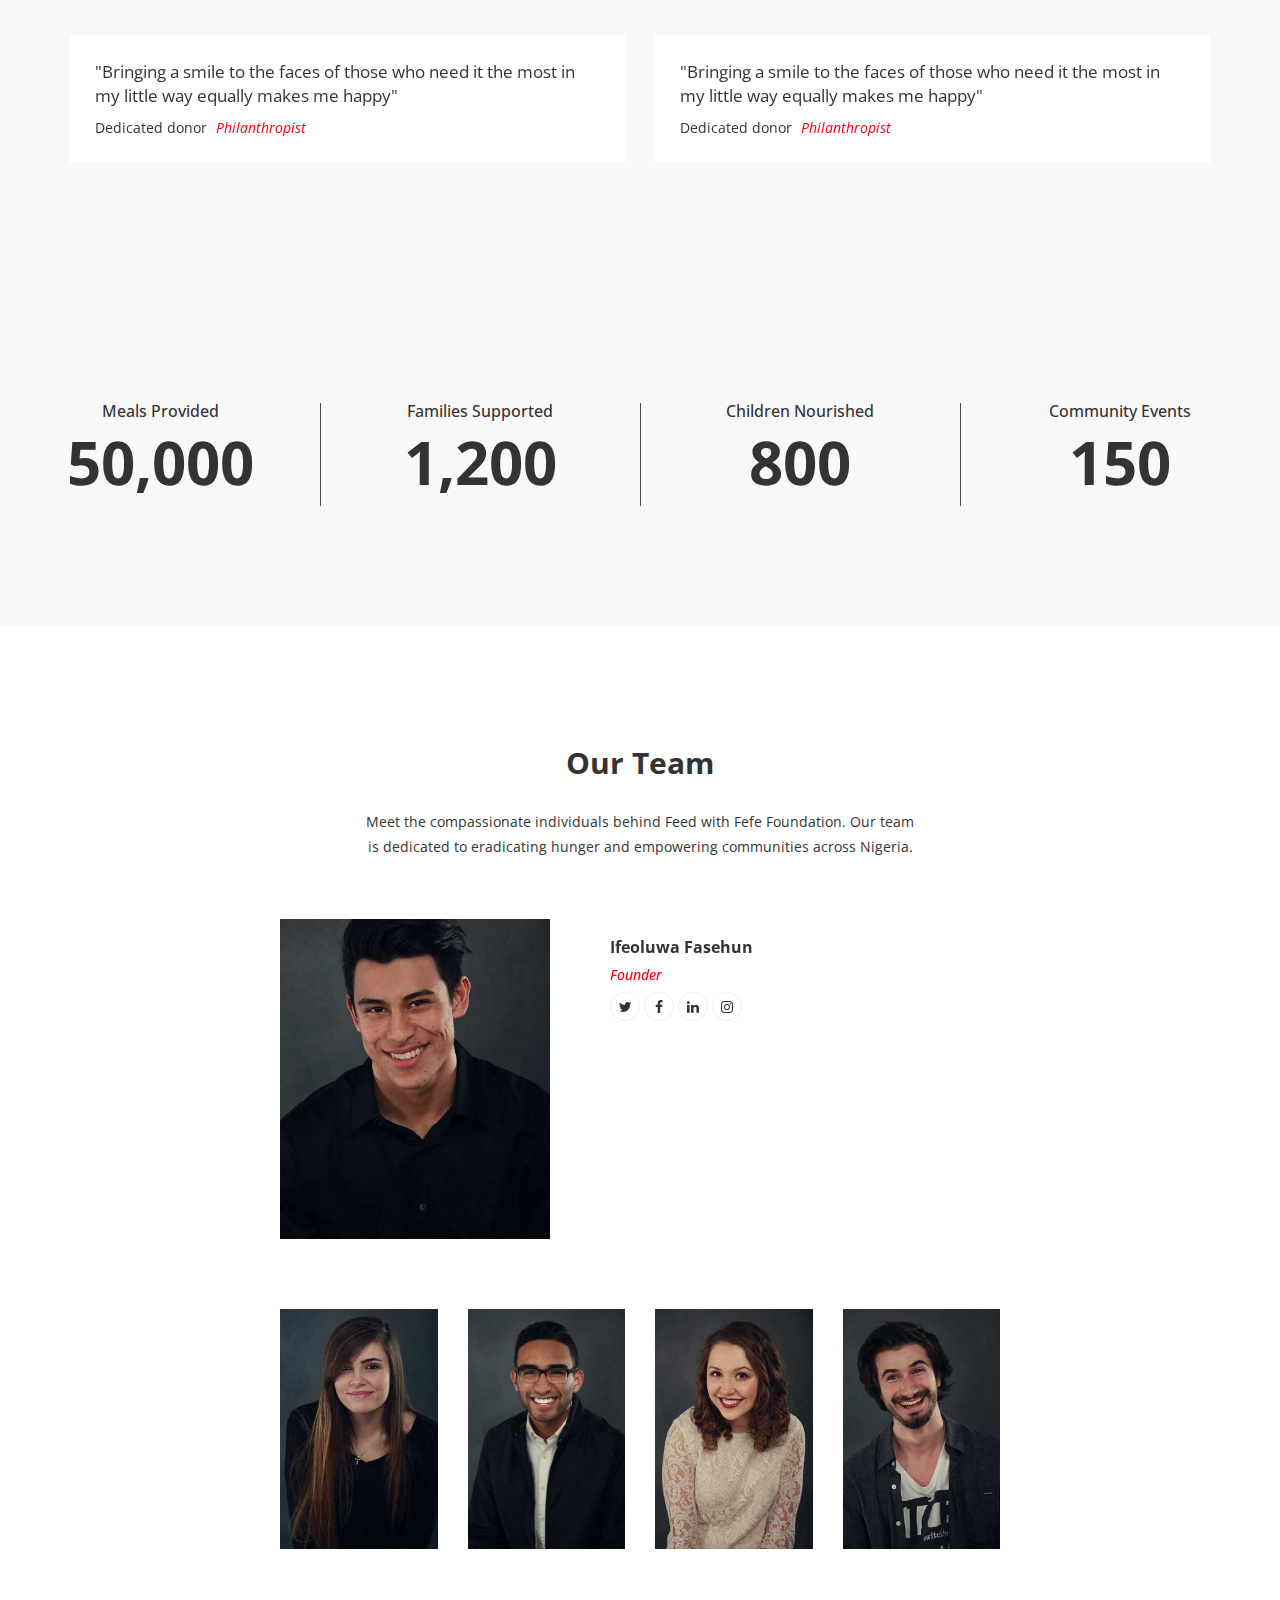
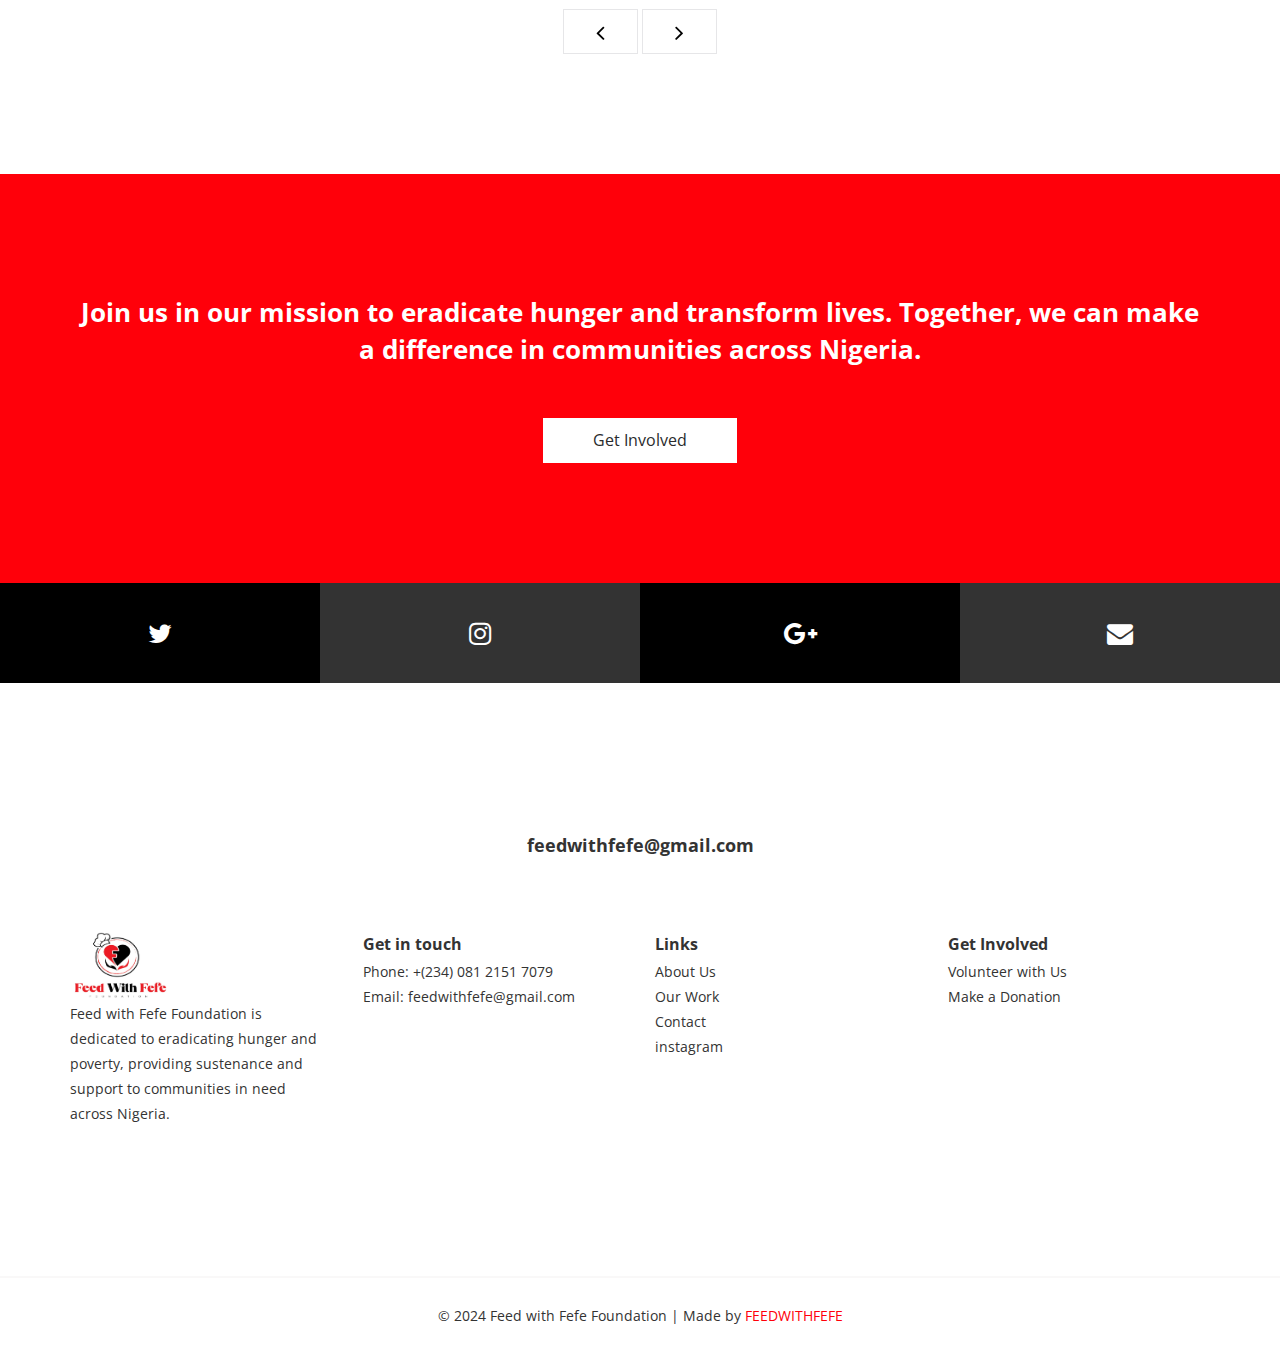
==== commit 862ff1de: "new" ====
--- a/index.html
+++ b/index.html
@@ -556,16 +556,14 @@
             <div class="container-fluid">
 
                 <div class="row">
-
-                    <a class="white-text black-bg twitter-bg" href="#"><i class="fa fa-twitter"
+                    <a class="white-text black-bg twitter-bg" href="https://x.com/feedwithfefe?s=21"><i class="fa fa-twitter"
                             aria-hidden="true"></i></a>
-                    <a class="white-text gray-bg facebook-bg" href="#"><i class="fa fa-facebook"
+                    <a class="white-text gray-bg instagram-bg" href="https://www.instagram.com/feedwithfefefoundation?igsh=ZDNuZDhxZGw4YWxy&utm_source=qr"><i class="fa fa-instagram"
                             aria-hidden="true"></i></a>
                     <a class="white-text black-bg google-plus-bg" href="#"><i class="fa fa-google-plus"
                             aria-hidden="true"></i></a>
                     <a class="white-text gray-bg message-bg" href="#"><i class="fa fa-envelope"
                             aria-hidden="true"></i></a>
-
                 </div>
 
             </div>
@@ -593,7 +591,7 @@
                     <div class="mb-xs-20">
                         <h4 class="small-title">Get in touch</h4>
                         <ul class="list-unstyled">
-                            <li>Phone: <a href="tel:+2348124363539">+(234) 081 2436 3539</a></li>
+                            <li>Phone: <a href="tel:+2348124363539">+(234) 081 2151 7079</a></li>
                             <li>Email: <a href="mailto:feedwithfefe@gmail.com">feedwithfefe@gmail.com</a></li>
                             <!-- Include additional contact details if necessary -->
                         </ul>
@@ -607,7 +605,7 @@
                             <li><a href="about-us.html">About Us</a></li>
                             <li><a href="our-work.html">Our Work</a></li>
                             <li><a href="contact.html">Contact</a></li>
-                            <li><a href="">instagram</a></li>
+                            <li><a href="https://www.instagram.com/feedwithfefefoundation?igsh=ZDNuZDhxZGw4YWxy&utm_source=qr">instagram</a></li>
 
                             <!-- Update links as needed -->
                         </ul>
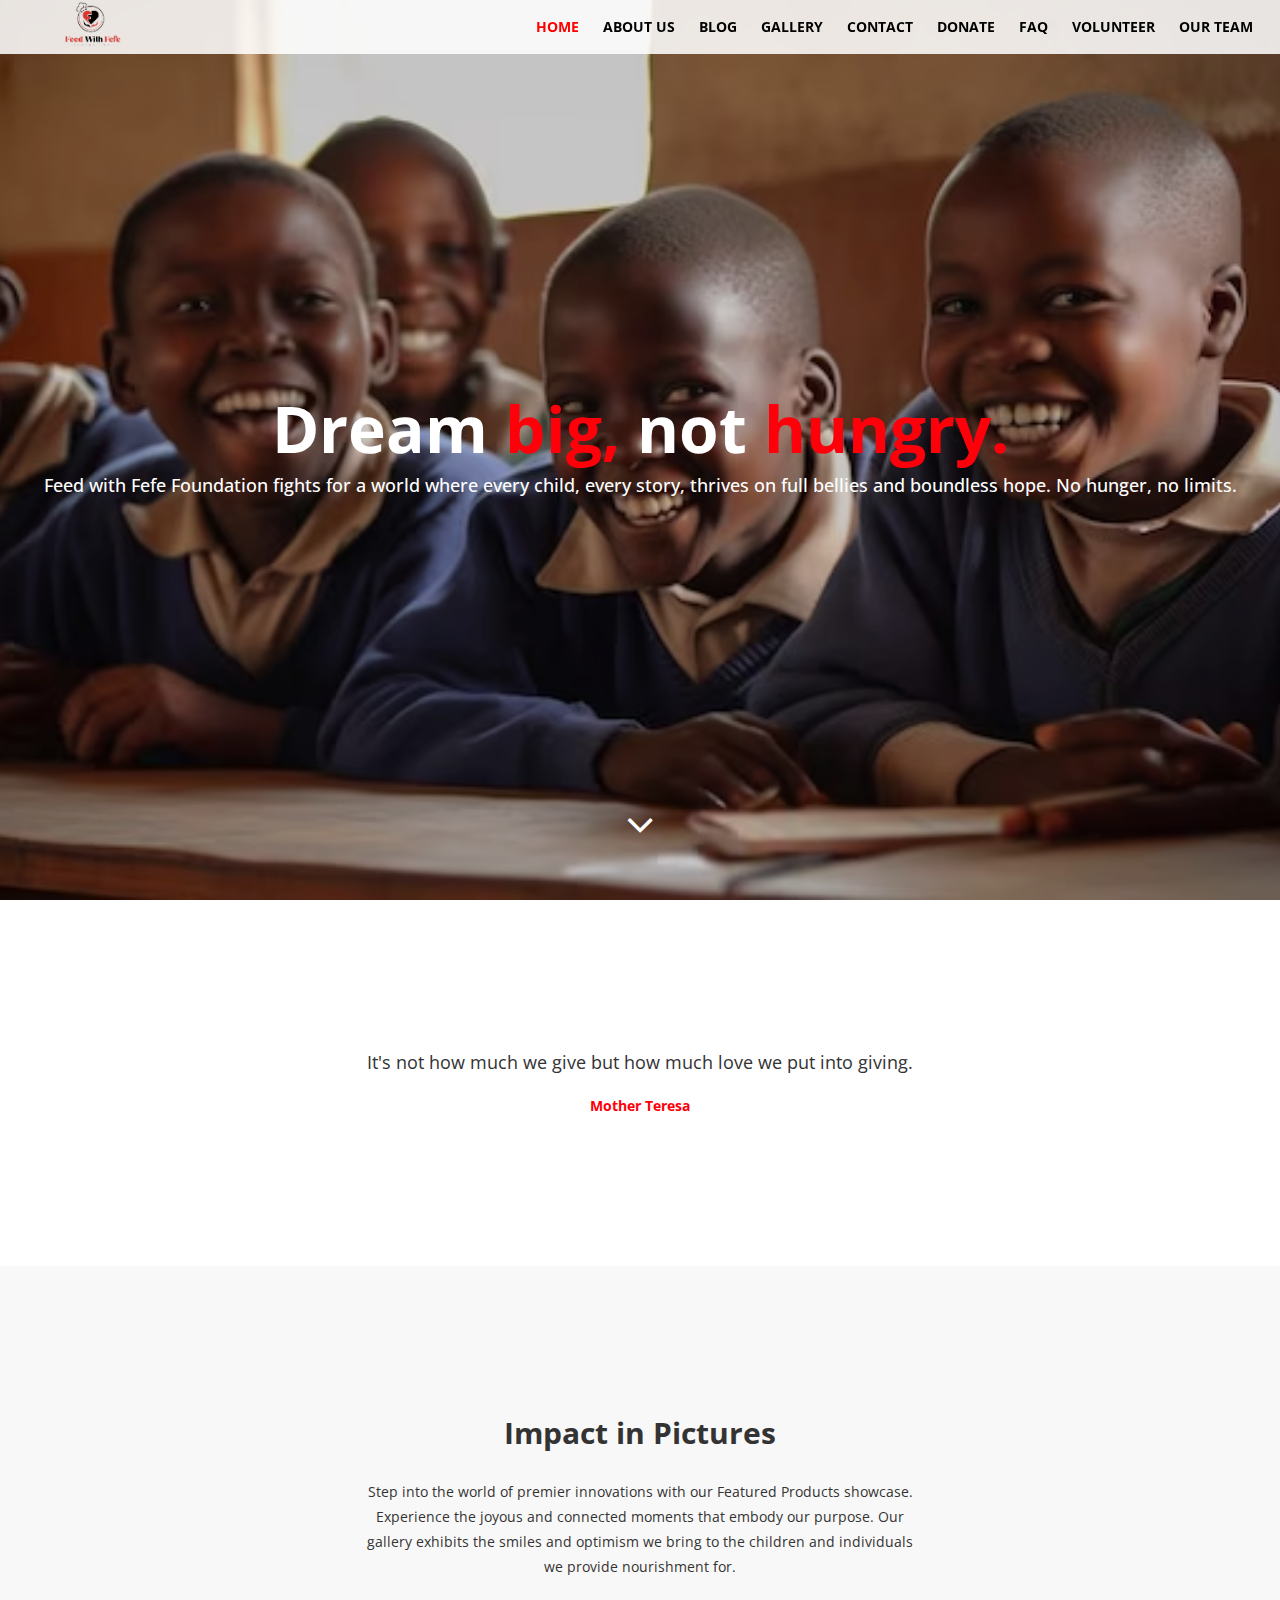
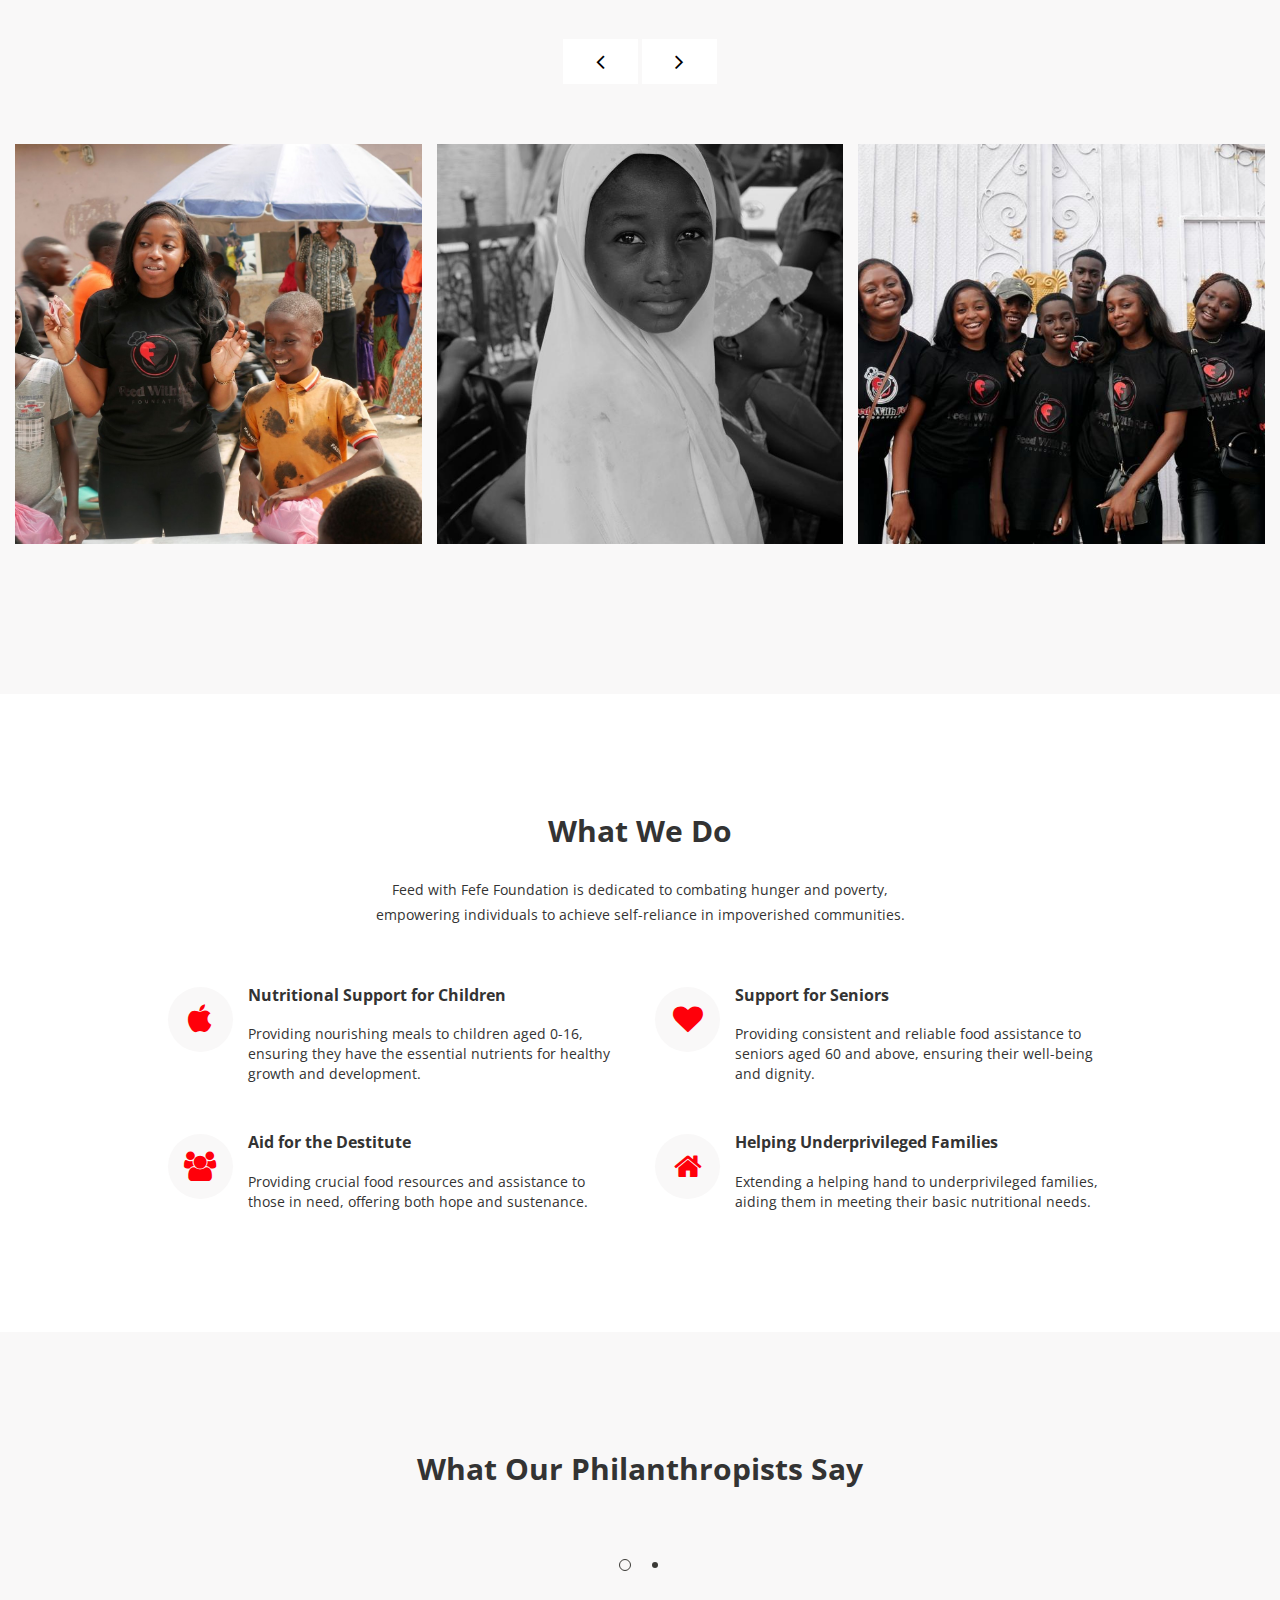
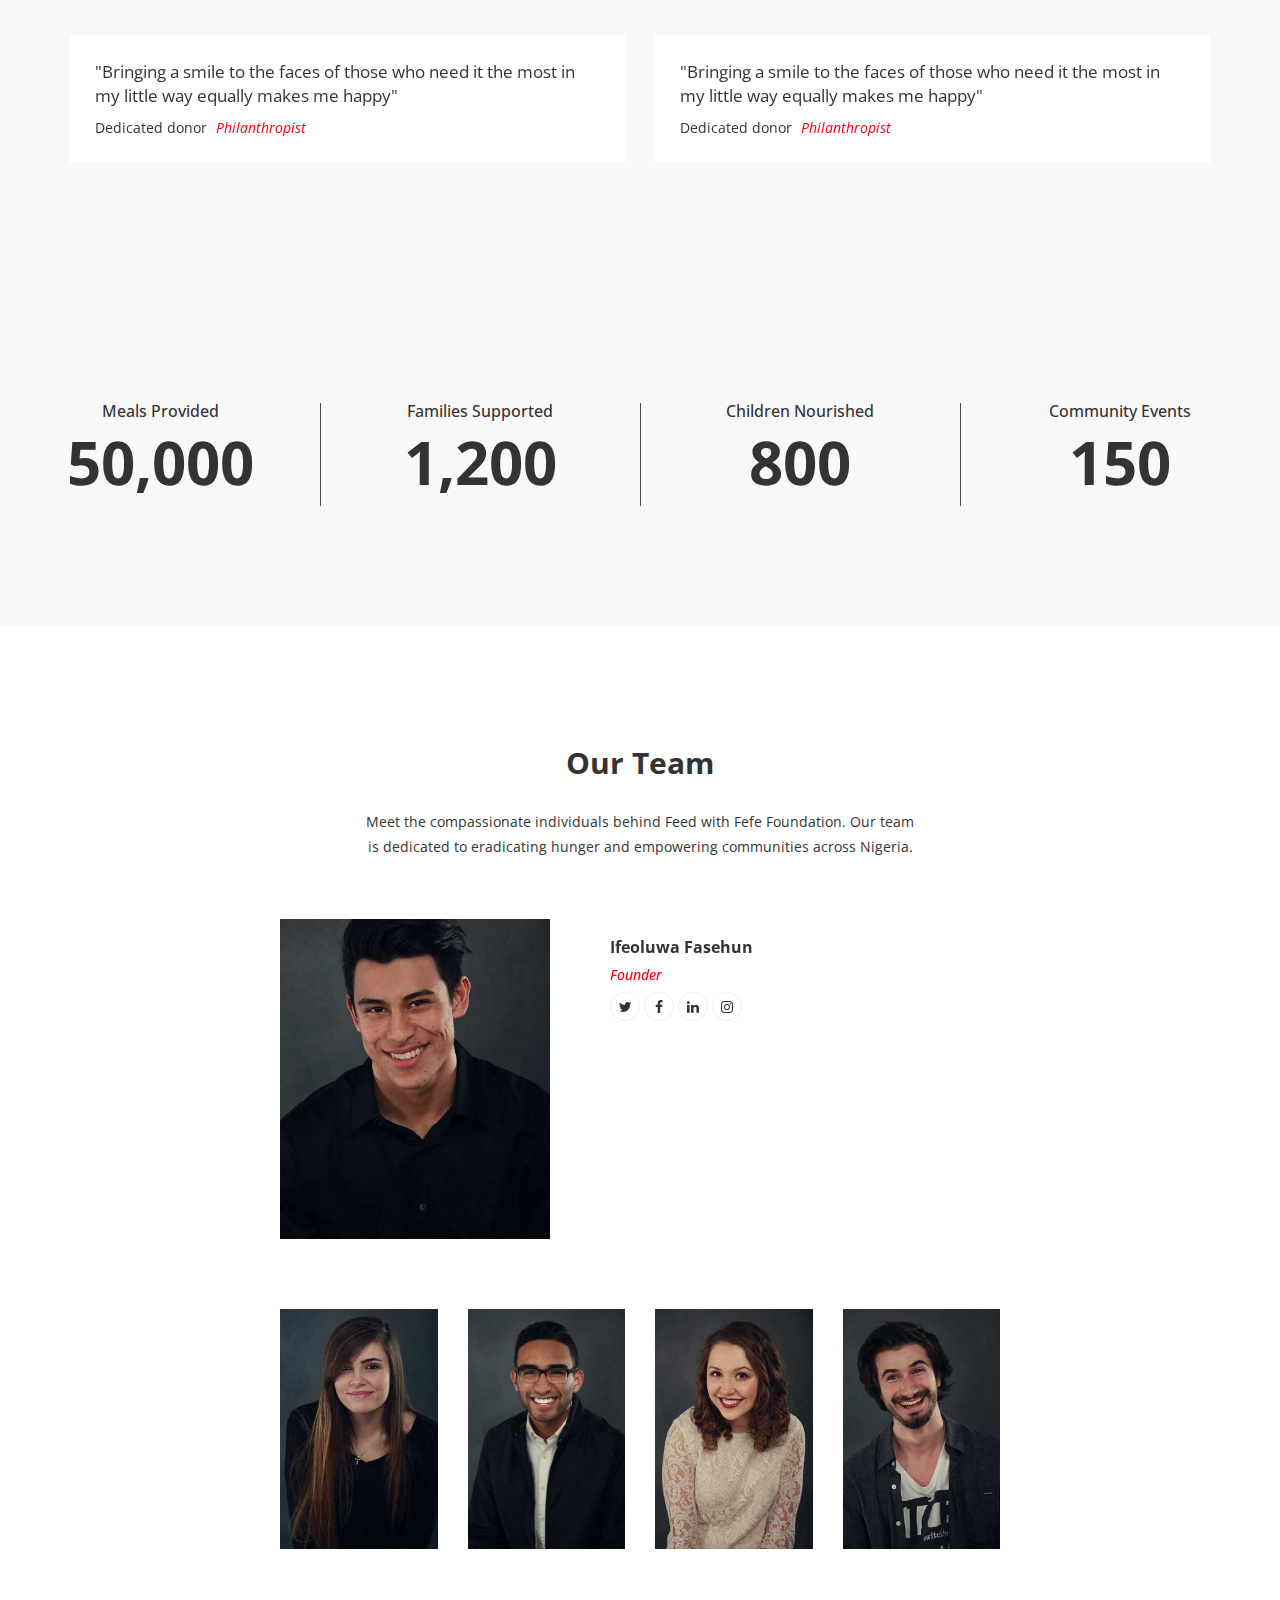
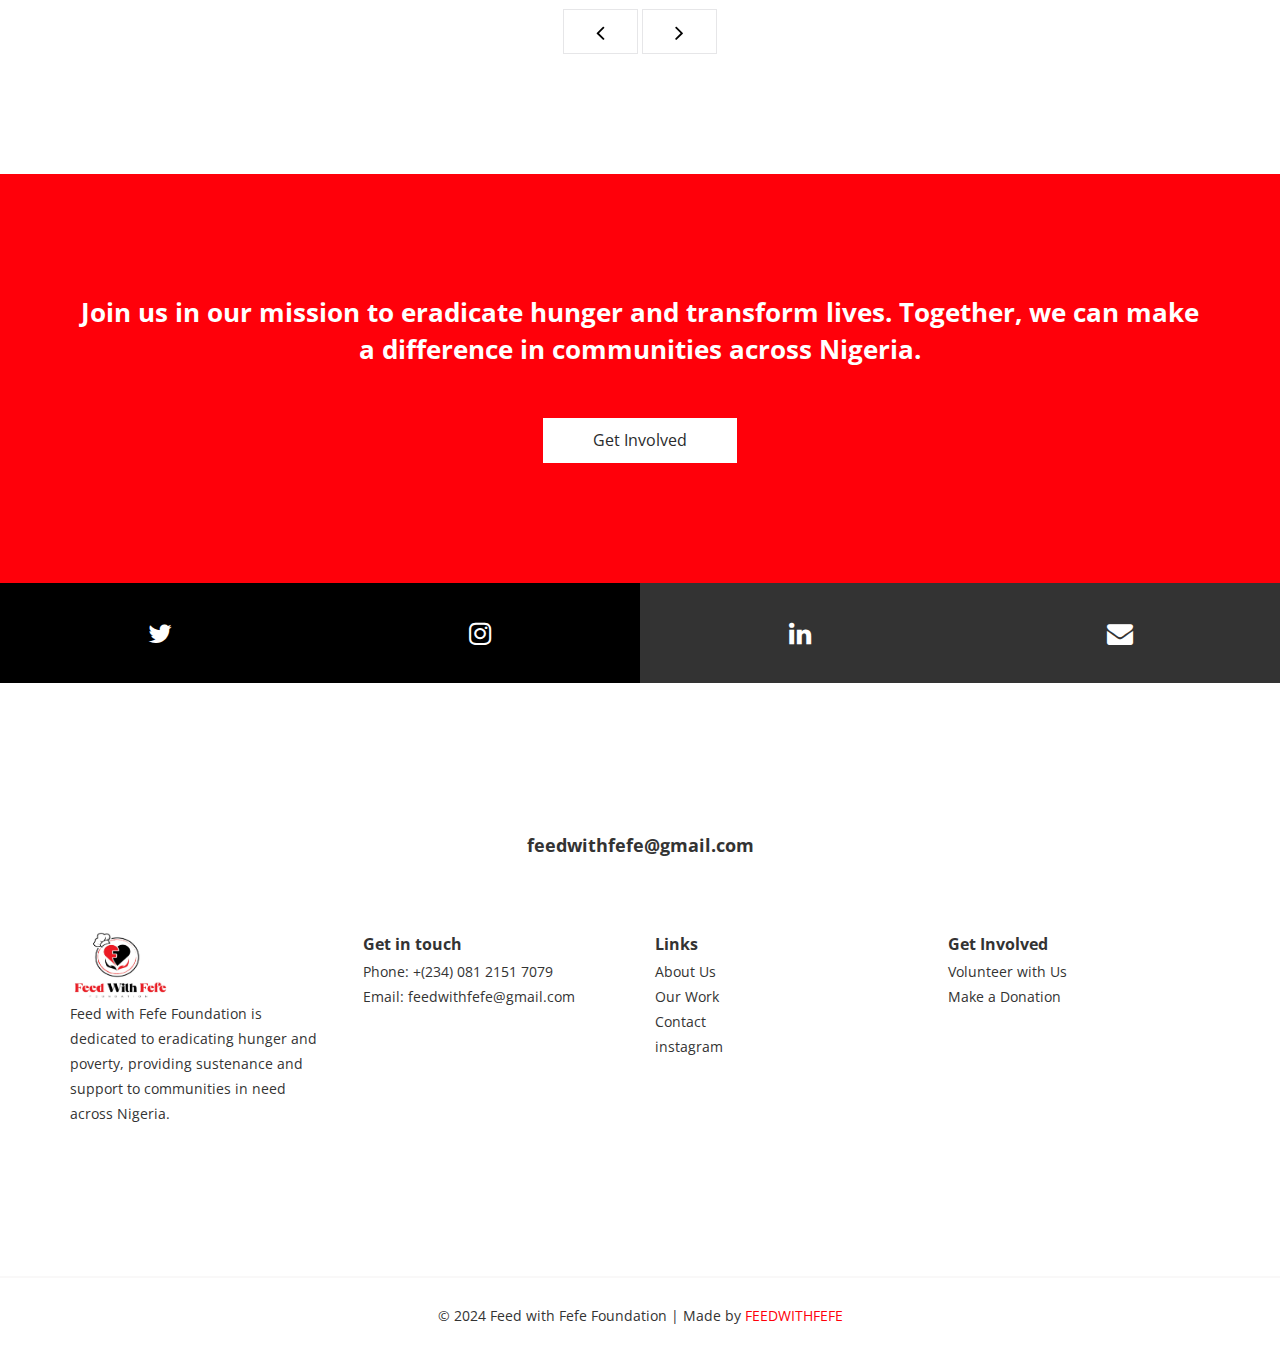
==== commit e081d209: "mew" ====
--- a/index.html
+++ b/index.html
@@ -552,24 +552,20 @@
 
 
         <section class="social-networks">
-
             <div class="container-fluid">
-
                 <div class="row">
-                    <a class="white-text black-bg twitter-bg" href="https://x.com/feedwithfefe?s=21"><i class="fa fa-twitter"
+                    <a class="white-text black-bg twitter-bg" href="https://x.com/feedwithfefe?s=21"><i
+                            class="fa fa-twitter" aria-hidden="true"></i></a>
+                    <a class="white-text black-bg google-plus-bg "
+                        href="https://www.instagram.com/feedwithfefefoundation?igsh=ZDNuZDhxZGw4YWxy&utm_source=qr"><i
+                            class="fa fa-instagram" aria-hidden="true"></i></a>
+                    <a class="white-text gray-bg instagram-bg" href=""><i class="fa fa-linkedin"
                             aria-hidden="true"></i></a>
-                    <a class="white-text gray-bg instagram-bg" href="https://www.instagram.com/feedwithfefefoundation?igsh=ZDNuZDhxZGw4YWxy&utm_source=qr"><i class="fa fa-instagram"
-                            aria-hidden="true"></i></a>
-                    <a class="white-text black-bg google-plus-bg" href="#"><i class="fa fa-google-plus"
-                            aria-hidden="true"></i></a>
-                    <a class="white-text gray-bg message-bg" href="#"><i class="fa fa-envelope"
-                            aria-hidden="true"></i></a>
-                </div>
-
-            </div>
-
+                    <a class="white-text gray-bg message-bg" href="mailto:ifeoluwafasehun@gmail.com"><i
+                            class="fa fa-envelope" aria-hidden="true"></i></a>
+                </div>
+            </div>
         </section><!-- /.social-networks -->
-
     </main><!-- /.site-main -->
     <footer id="colophon" class="site-footer">
         <div class="container">
@@ -605,7 +601,9 @@
                             <li><a href="about-us.html">About Us</a></li>
                             <li><a href="our-work.html">Our Work</a></li>
                             <li><a href="contact.html">Contact</a></li>
-                            <li><a href="https://www.instagram.com/feedwithfefefoundation?igsh=ZDNuZDhxZGw4YWxy&utm_source=qr">instagram</a></li>
+                            <li><a
+                                    href="https://www.instagram.com/feedwithfefefoundation?igsh=ZDNuZDhxZGw4YWxy&utm_source=qr">instagram</a>
+                            </li>
 
                             <!-- Update links as needed -->
                         </ul>
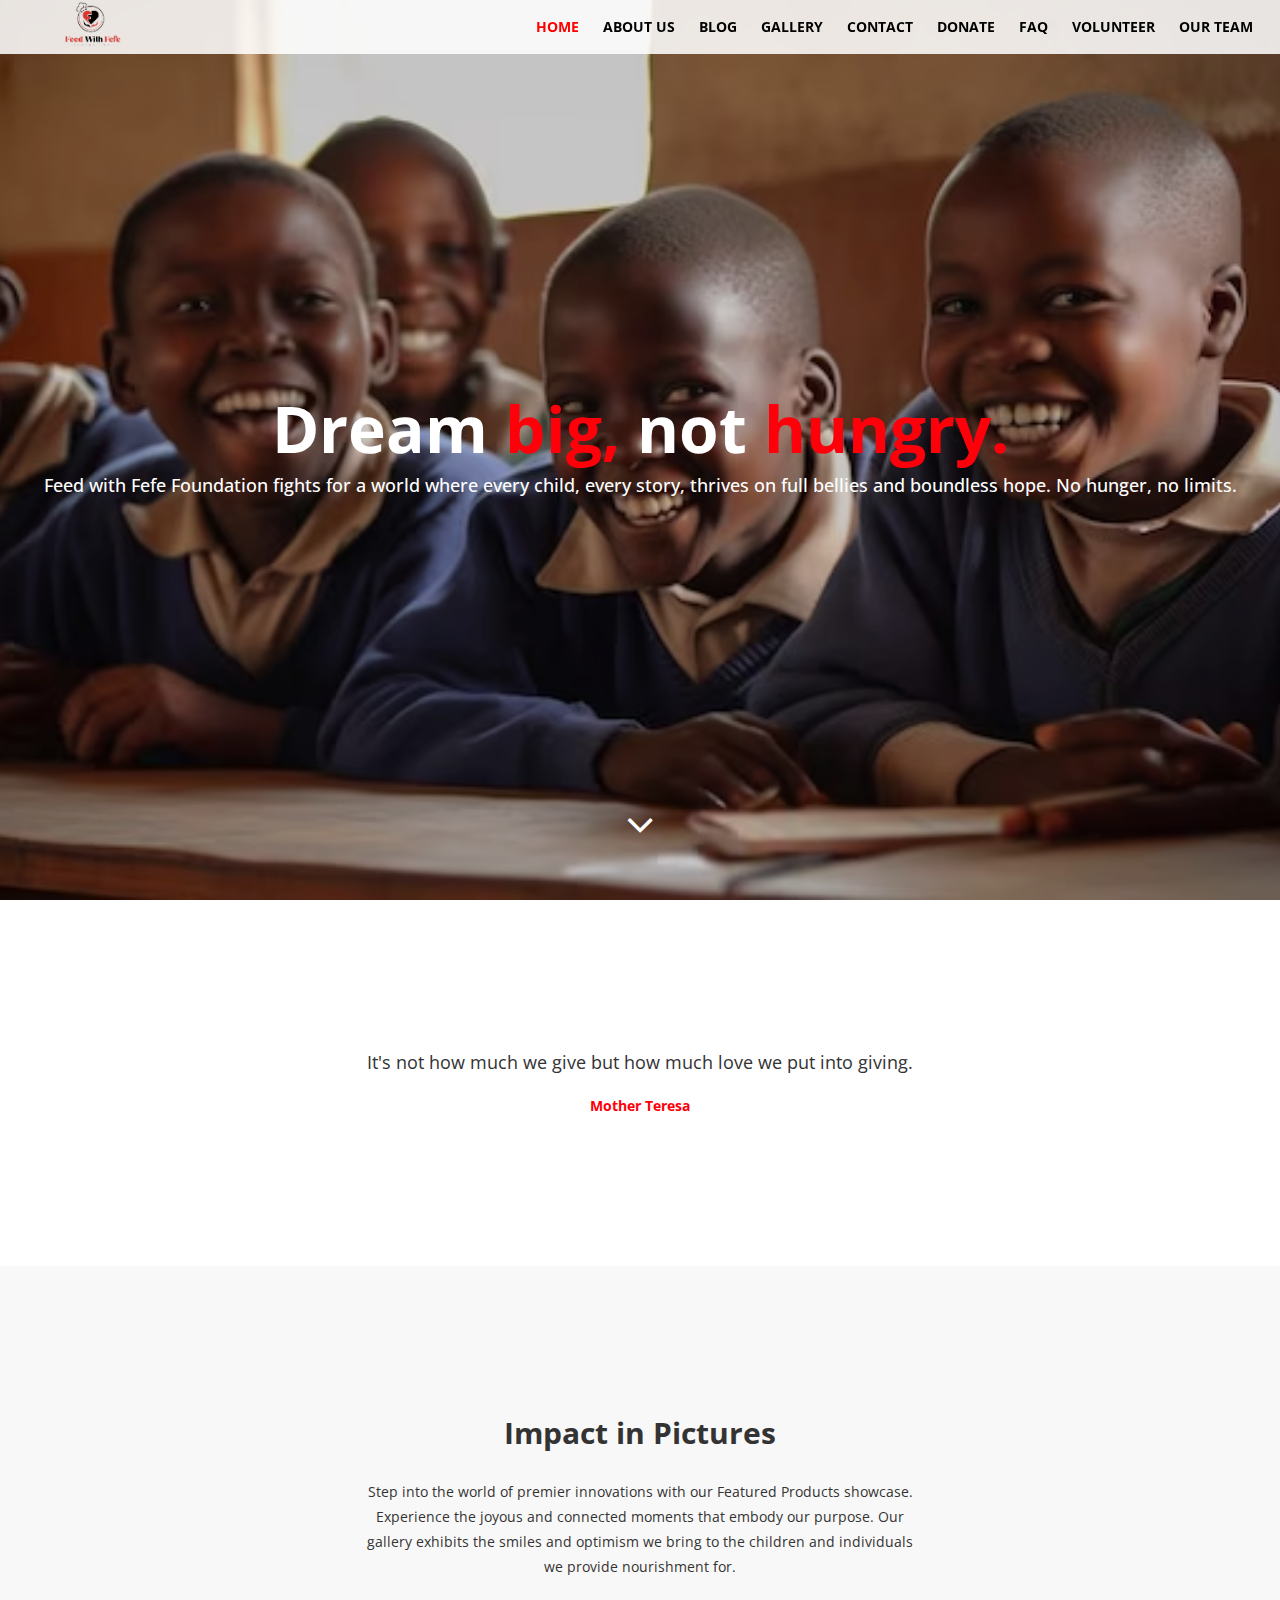
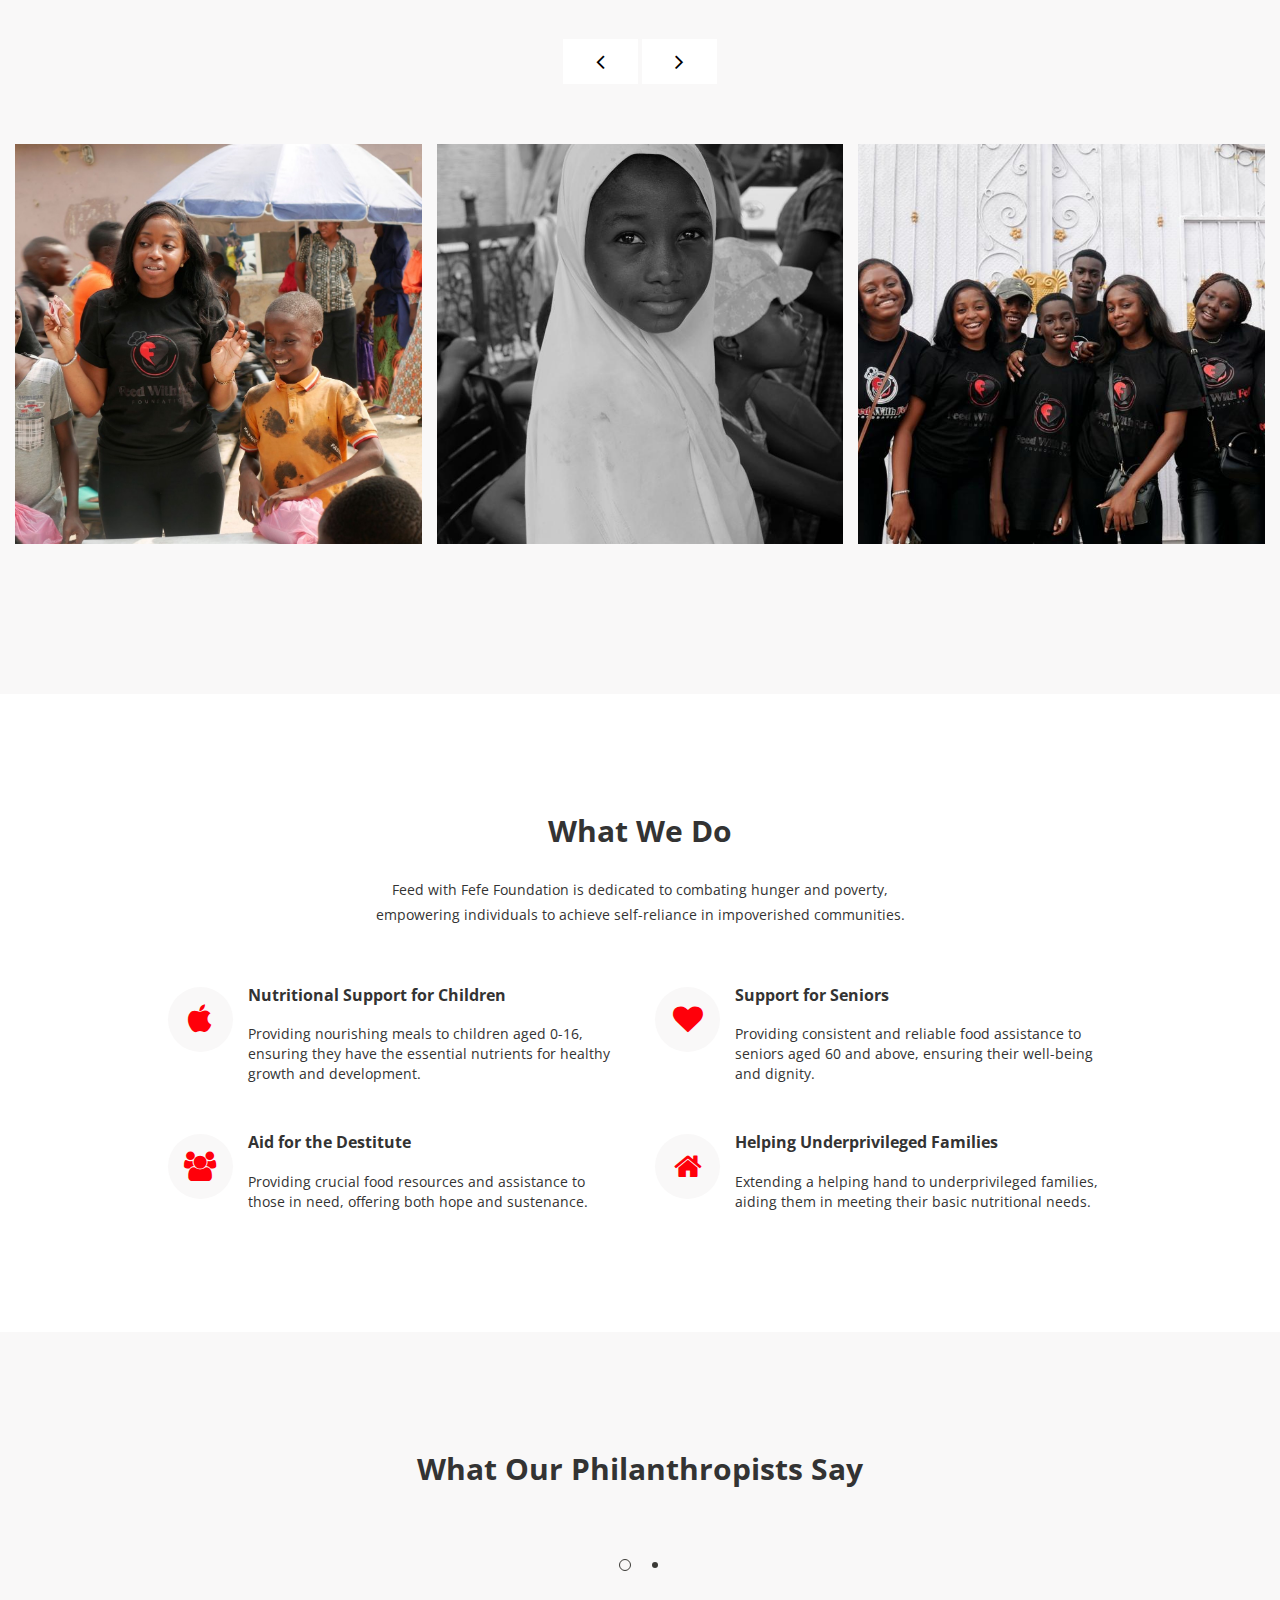
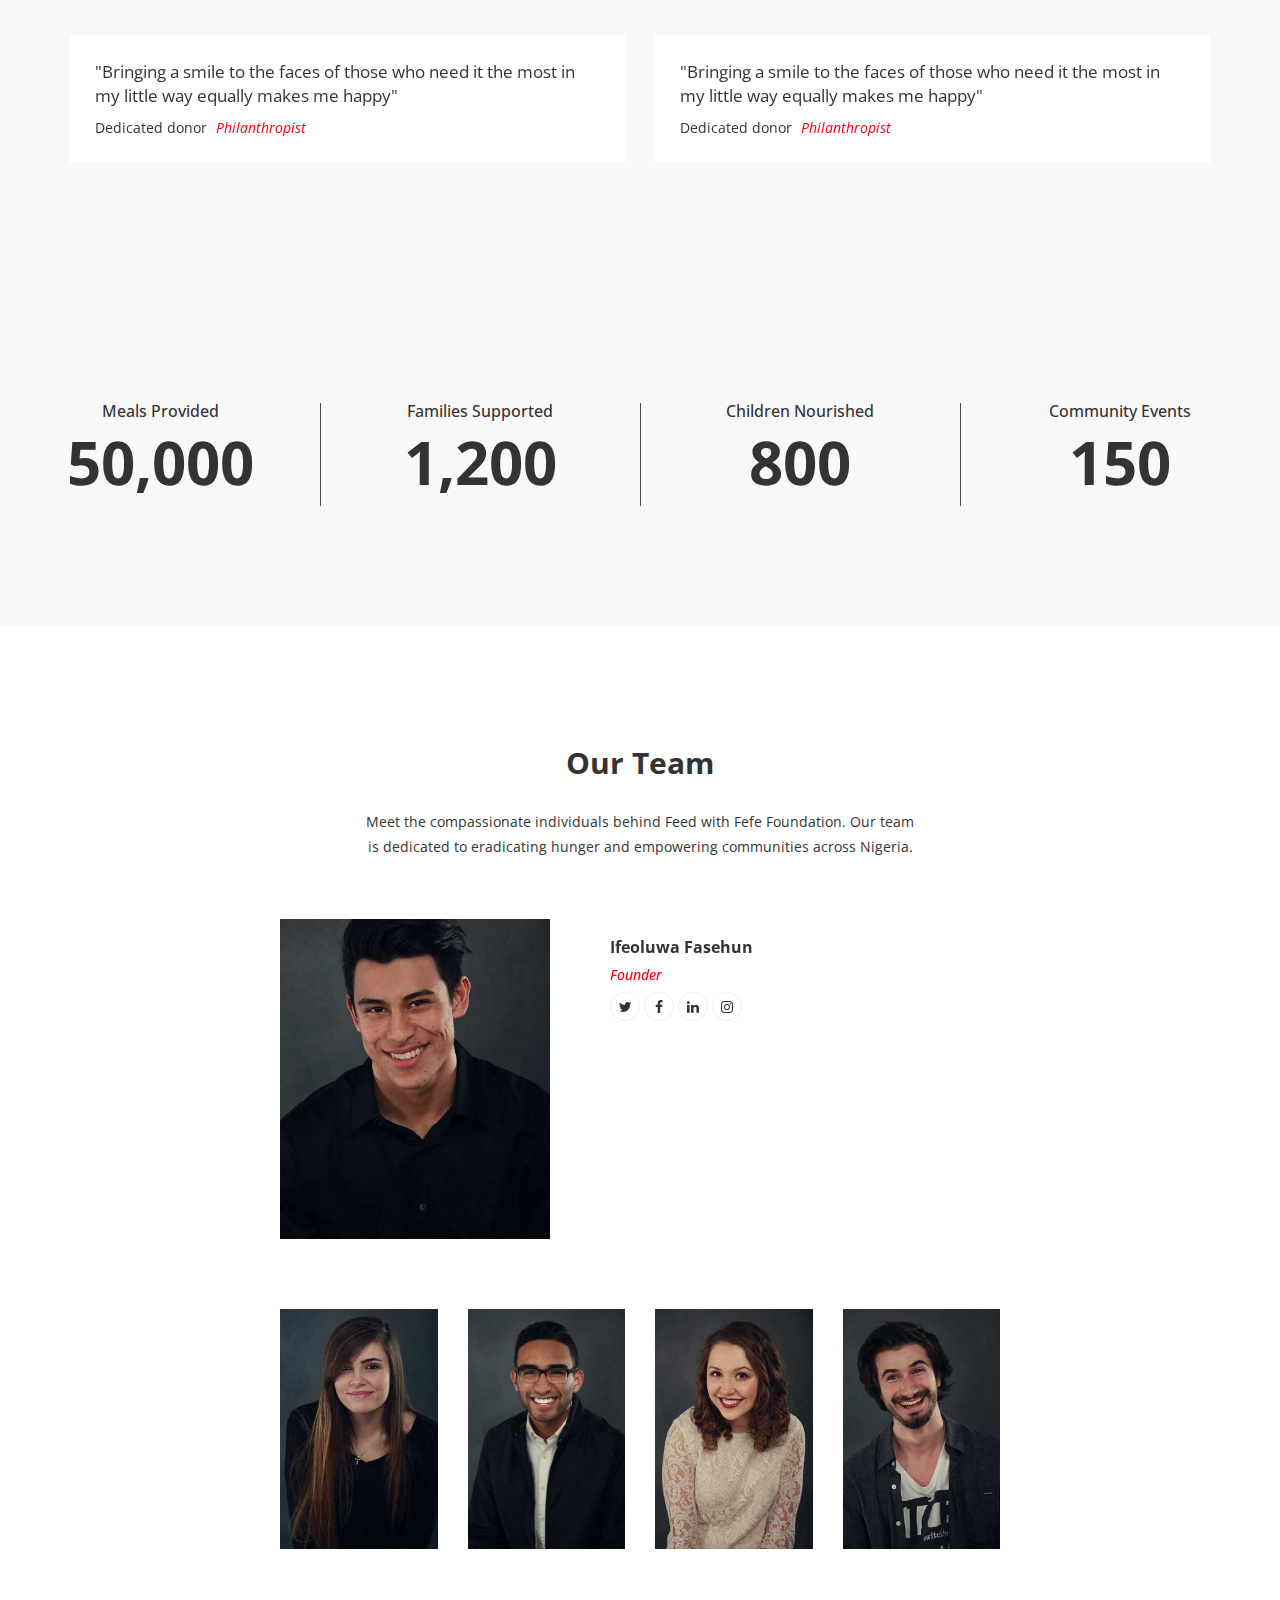
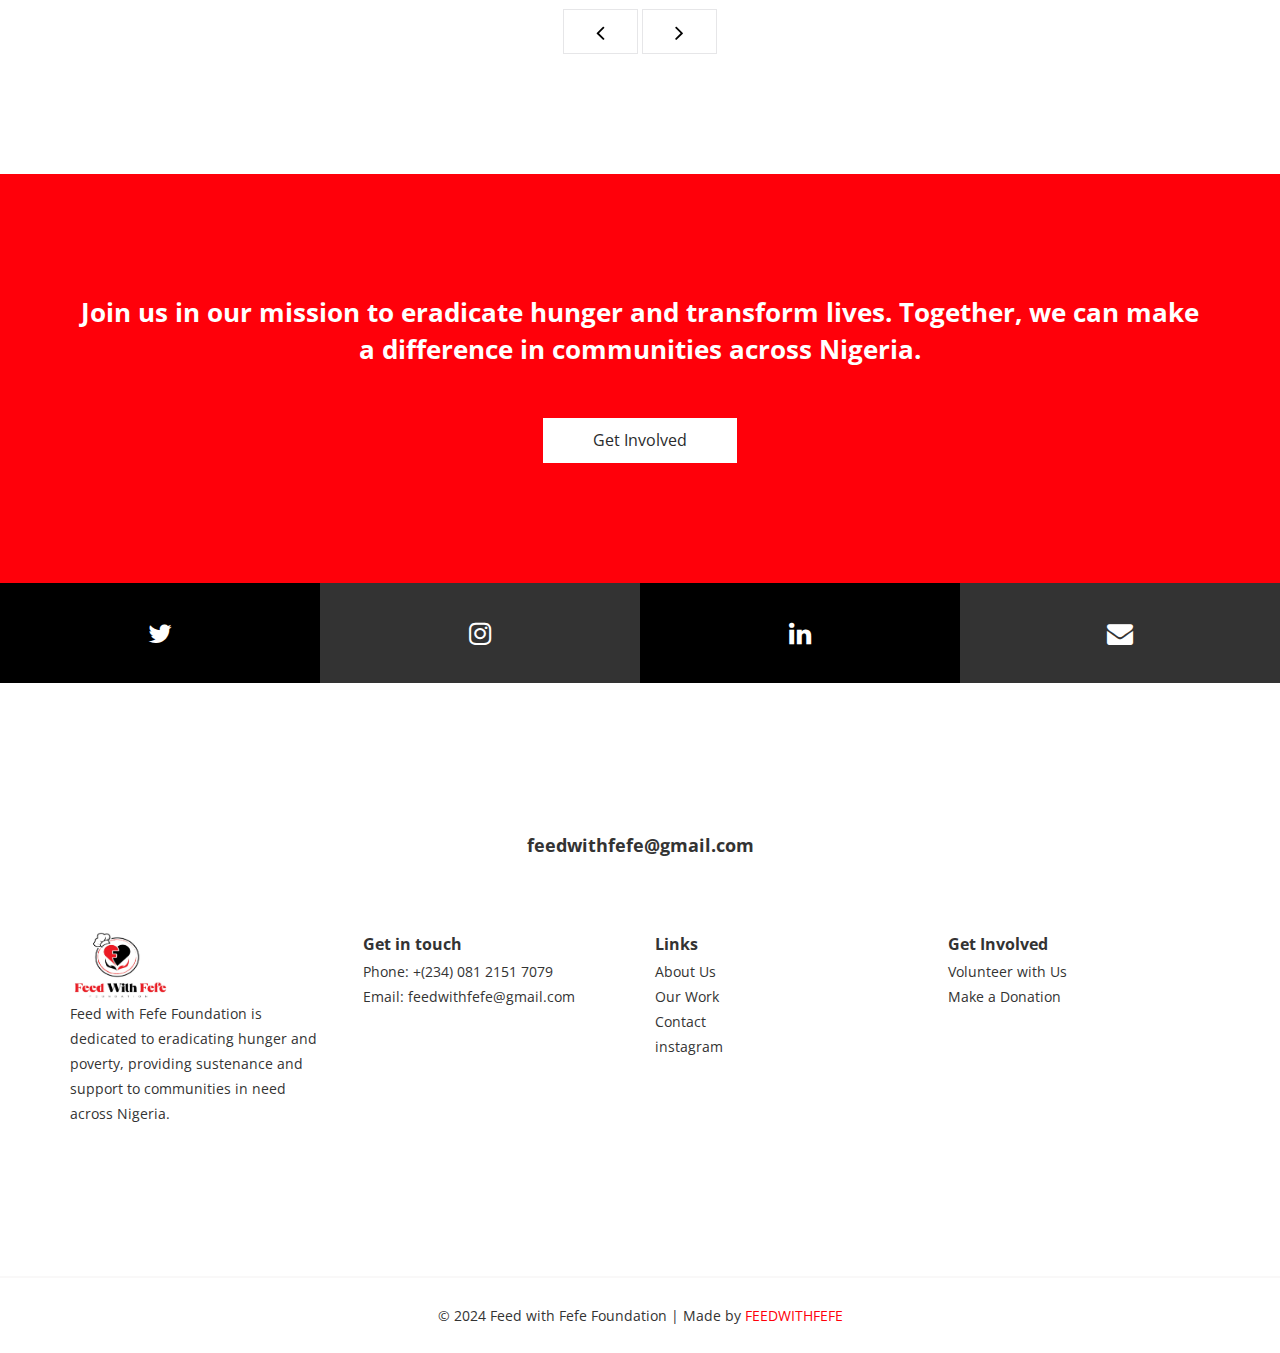
==== commit 4feec9b6: "new" ====
--- a/index.html
+++ b/index.html
@@ -556,10 +556,10 @@
                 <div class="row">
                     <a class="white-text black-bg twitter-bg" href="https://x.com/feedwithfefe?s=21"><i
                             class="fa fa-twitter" aria-hidden="true"></i></a>
-                    <a class="white-text black-bg google-plus-bg "
+                    <a class="white-text gray-bg google-plus-bg "
                         href="https://www.instagram.com/feedwithfefefoundation?igsh=ZDNuZDhxZGw4YWxy&utm_source=qr"><i
                             class="fa fa-instagram" aria-hidden="true"></i></a>
-                    <a class="white-text gray-bg instagram-bg" href=""><i class="fa fa-linkedin"
+                    <a class="white-text black-bg instagram-bg" href=""><i class="fa fa-linkedin"
                             aria-hidden="true"></i></a>
                     <a class="white-text gray-bg message-bg" href="mailto:ifeoluwafasehun@gmail.com"><i
                             class="fa fa-envelope" aria-hidden="true"></i></a>
